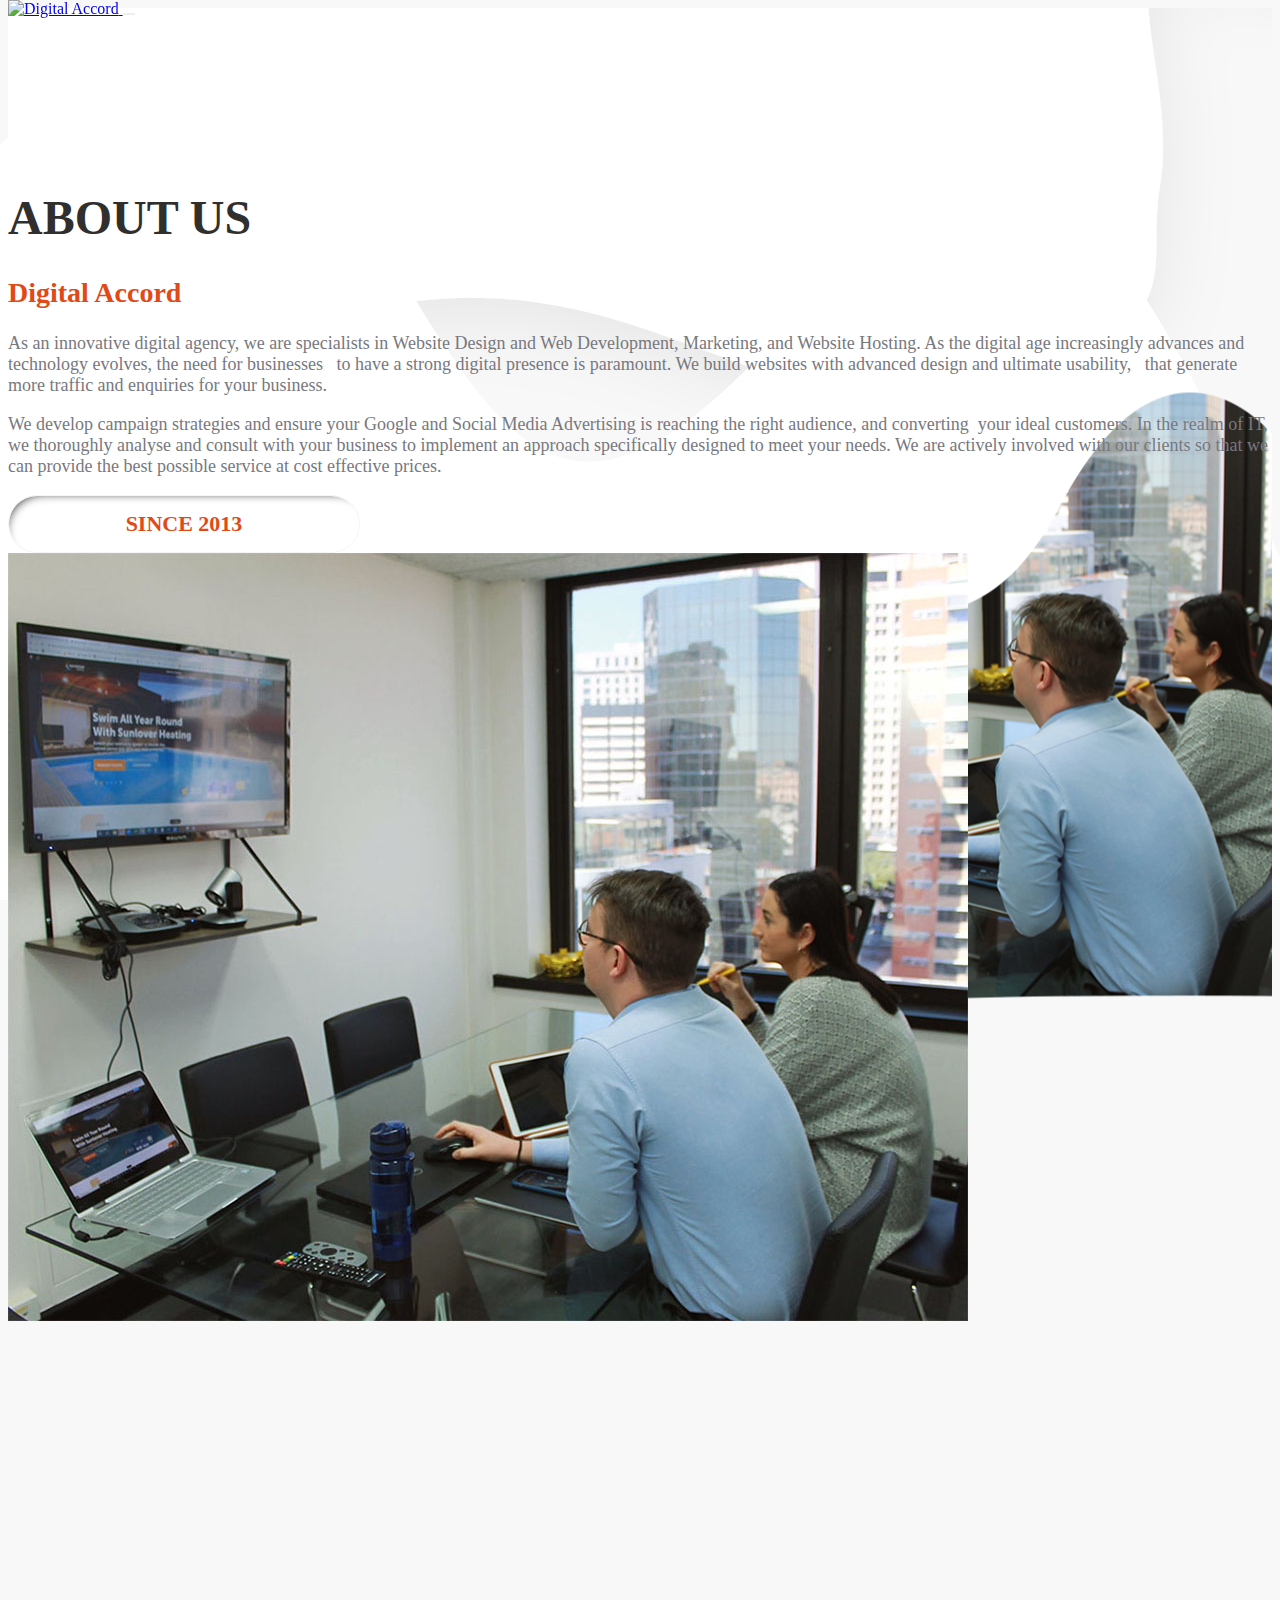
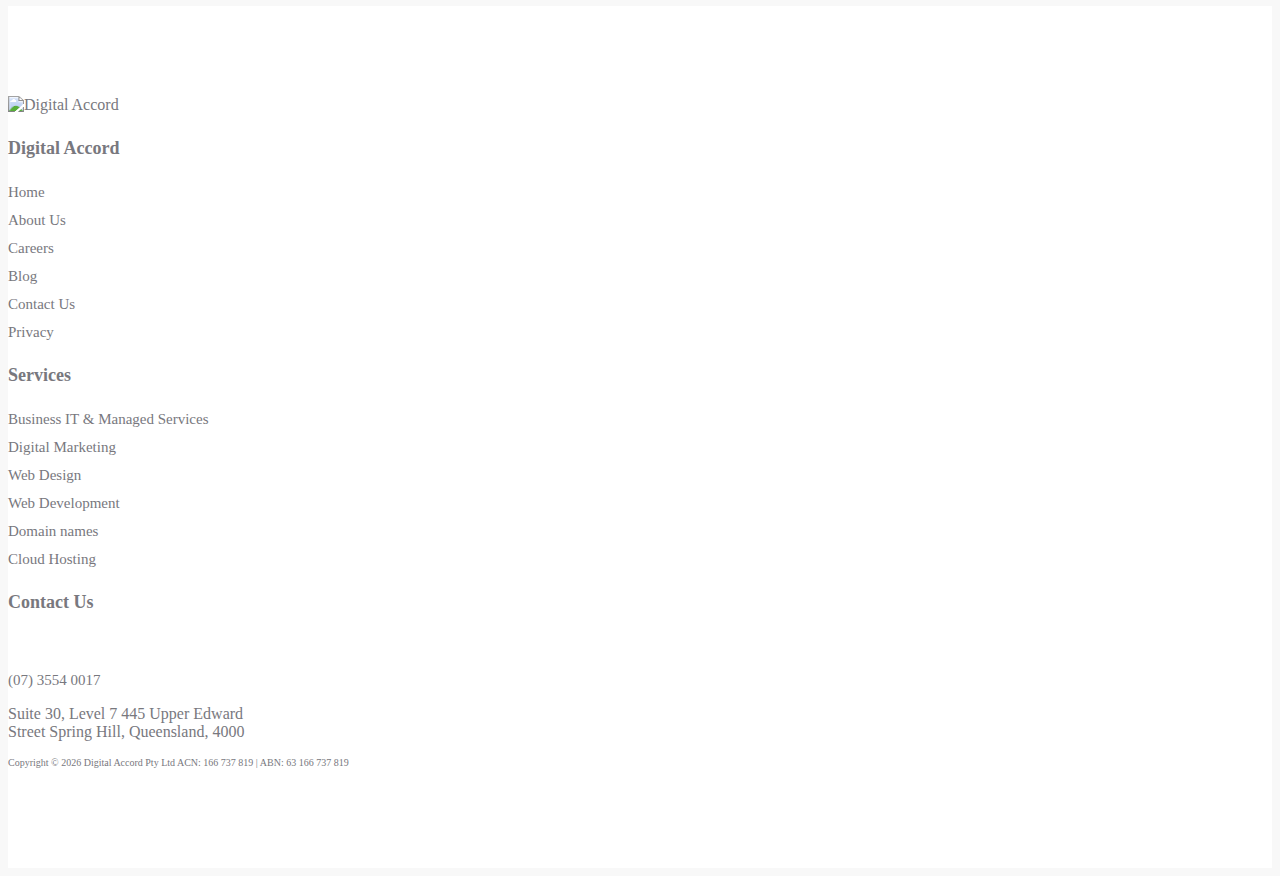
==== about.html @ 0c85e416 "About page started" ====
<!doctype html>
<html lang="en" class="no-js">
  <head>
    <!-- Required meta tags -->
    <meta charset="utf-8">
    <meta name="viewport" content="width=device-width, initial-scale=1">
    <script>document.documentElement.classList.remove("no-js");</script>
    <!-- Bootstrap CSS -->
    <link href="https://cdn.jsdelivr.net/npm/bootstrap@5.0.0-beta1/dist/css/bootstrap.min.css" rel="stylesheet" integrity="sha384-giJF6kkoqNQ00vy+HMDP7azOuL0xtbfIcaT9wjKHr8RbDVddVHyTfAAsrekwKmP1" crossorigin="anonymous">
    <link rel="stylesheet" href="scss/main.css">
    <link rel="stylesheet" href="css/glide.core.min.css">
    <link rel="stylesheet" href="css/glide.theme.min.css">
    <title>Digital Accord</title>
  </head>
  <body>
    <div class="menucnt">
      <div class="container-fluid">
        <div class="row">
          <nav class="navbar navbar-light">
              <a class="navbar-brand" href="#">
                <img src="images/logo-full.png" alt="Digital Accord" srcset="">
              </a>
              <a class="close-menu-cnt" type="button" id="pushmenu">
                <span class="iconify" data-icon="ant-design:close-circle-filled" data-inline="false"></span>
              </a>
          </nav>
        </div>
        <div class="main-container-menu">
          <div class="row mt-5 align-items-md-end">
            <div class="col-md-4 text-center text-md-end order-md-2">
              <ul class="main-menu">
                <li class="main-menu-item"><a href="#">Home</a></li>
                <li class="main-menu-item"><a href="#">About Us</a></li>
                <li class="main-menu-item"><a href="#">Our Work</a></li>
                <li class="main-menu-item"><a href="#">Case Studies</a></li>
                <li class="main-menu-item"><a href="#">Blog</a></li>
                <li class="main-menu-item"><a href="#">Contact Us</a></li>
              </ul>
            </div>
            <div class="col-md-8 order-md-1">
              <form action="" id="search-da">
                <div class="mb-3">
                  <label for="search" class="form-label">Search</label>
                  <div class="searchcnt">
                    <input type="text" name="s" class="form-control" id="" value="Search" onfocus="this.value == 'Search' ? this.value = '' : this.value == this.value" onblur="this.value == '' ? this.value = 'Search' : this.value = this.value">
                    <a href="#" onclick="document.getElementById('search-da').submit();"><span class="iconify" data-icon="bi:search" data-inline="false"></span></a>
                  </div>                
                </div>
              </form>
            </div>          
          </div>
          <div class="row mt-5 service-menu-cnt">
            <div class="col-12 col-lg-8">
              <div class="row">
                <div class="col-md-4 mb-4 text-center text-md-start">
                  <h4 class="mb-3 mb-md-4">Web Design</h4>
                  <ul class="service-links">
                    <li><a href="#">Web Design & Development</a></li>
                    <li><a href="#">Web Design & Development</a></li>
                  </ul>
                </div>
                <div class="col-md-4 mb-4 text-center text-md-start">
                  <h4 class="mb-3 mb-md-4">Digital Marketing</h4>
                  <ul class="service-links">
                    <li><a href="#">Google Advertising</a></li>
                    <li><a href="#">Social Media Advertising</a></li>
                    <li><a href="#">Social Media Management</a></li>
                  </ul>
                </div>
                <div class="col-md-4 mb-4 text-center text-md-start">
                  <h4 class="mb-3 mb-md-4">Web Design</h4>
                  <ul class="service-links">
                    <li><a href="#">Cloud Hosting</a></li>
                    <li><a href="#">IT Managed Services</a></li>
                  </ul>
                </div>
              </div>
            </div>
          </div>
        </div>        
      </div>
    </div>
    <header class="site-header" id="site-header">
      <nav class="navbar navbar-light">
        <div class="container-fluid">
          <a class="navbar-brand" href="#">
            <img src="images/logo-icon.png" alt="Digital Accord" srcset="">
          </a>
          <button class="custom-toggler collapsed navbar-toggler" type="button" data-bs-toggle="collapse" data-bs-target="#navbarSupportedContent" aria-controls="navbarSupportedContent" aria-expanded="false" aria-label="Toggle navigation" id="pullmenu">
            <span class="navbar-toggler-icon"></span>
          </button>        
          <div class="collapse navbar-collapse" id="navbarSupportedContent">
            
          </div>
        </div>
      </nav>
    </header>
    <section class="about-sec-hero">
        <div class="about-svg-upper">
          <svg xmlns="http://www.w3.org/2000/svg" xmlns:xlink="http://www.w3.org/1999/xlink" preserveAspectRatio="" viewBox="100 600 992 865"><defs><filter id="a" x="0" y="0" width="1556.003" height="1032.084" filterUnits="userSpaceOnUse"><feOffset dy="11" input="SourceAlpha"/><feGaussianBlur stdDeviation="31" result="b"/><feFlood flood-opacity="0.078"/><feComposite operator="in" in2="b"/><feComposite in="SourceGraphic"/></filter></defs><g transform="matrix(1, 0, 0, 1, 0, 0)" filter="url(#a)"><path d="M2.757-48S3.7,18.947,3.982,225.564C4.168,361.723,2.109,564.925-.024,733.612c16.216,61.133,50.53,86.676,117.158,41.568,342.315-190.3,433.151,33.765,631.586-7.322s149.992-85.122,162.153-157.024c17.6-104.049-65.2-215.553,72.358-178.618,182.63,28.986,358.7-40.774,386.748-162.238-1.74-99.805,0-317.979,0-317.979H2.757Z" transform="translate(93.02 130)" fill="#fff" opacity="0.988"/></g></svg>
        </div>
        <div class="container-fluid">
            <div class="row">
                <div class="col-lg-6 col-xl-7">
                    <h1 class="show-on-scroll">About Us</h1>
                    <h2 class="show-on-scroll">Digital Accord</h2>
                    <p class="mt-4 show-on-scroll">As an innovative digital agency, we are specialists in Website Design and Web Development, Marketing, and Website Hosting. As the digital age increasingly advances and technology evolves, the need for businesses   to have a strong digital presence is paramount. We build websites with advanced design and ultimate usability,   that generate more traffic and enquiries for your business.</p>
                    <p class="show-on-scroll">We develop campaign strategies and ensure your Google and Social Media Advertising is reaching the right audience, and converting  your ideal customers. In the realm of IT, we thoroughly analyse and consult with your business to  implement an approach specifically designed to meet your needs. We are actively involved with our clients so that we can provide the best possible service at cost effective prices.</p>
                </div>
                <div class="col-lg-5 col-xl-5 mt-5">
                  <div class="since mb-5">SINCE 2013</div>
                  <img src="images/team-big-image.jpg" class="img-fluid d-block d-lg-none" />
                </div>
            </div>
        </div>
        <div class="about-da-team-image">
        </div>
    </section>
<section class="da-cta sec-padding position-relative">
    <div class="footer-curve">
      <svg width="100%" height="100%" xmlns="http://www.w3.org/2000/svg" viewBox="0 0 1430 320" preserveAspectRatio="none"><path fill="#fff" fill-opacity="1" d="M0,96L48,85.3C96,75,192,53,288,74.7C384,96,480,160,576,181.3C672,203,768,181,864,154.7C960,128,1056,96,1152,106.7C1248,117,1344,171,1392,197.3L1440,224L1440,320L1392,320C1344,320,1248,320,1152,320C1056,320,960,320,864,320C768,320,672,320,576,320C480,320,384,320,288,320C192,320,96,320,48,320L0,320Z"></path></svg>
    </div>
    <div class="container">
      <div class="row align-items-center cta">
        <div class="col-md-9 mb-4 mb-md-0">
          <h4 class="text-capitalize text-center text-md-start mb-0 show-on-scroll">Start now by connecting with our team</h4>
        </div>
        <div class="col-md-3 text-center text-md-end">
          <a href="#" class="btn da-btn text-uppercase show-on-scroll">Get in touch</a>
        </div>
      </div>
    </div>
  </section>
  <footer class="site-footer sec-padding">      
    <div class="container">
      <div class="row mt-4 mt-md-5">
        <div class="col-md-6 col-lg-3 mb-4">
          <img src="images/full-logo.png" alt="Digital Accord" class="img-fluid mx-auto d-table">
        </div>
        <div class="col-md-6 col-lg-3 mb-4">
          <h4 class="widget-title mb-4">Digital Accord</h4>
          <ul class="footer-links">
            <li><a href="#">Home</a></li>
            <li><a href="#">About Us</a></li>
            <li><a href="#">Careers</a></li>
            <li><a href="#">Blog</a></li>
            <li><a href="#">Contact Us</a></li>
            <li><a href="#">Privacy</a></li>
          </ul>
        </div>
        <div class="col-md-6 col-lg-3 mb-4">
          <h4 class="widget-title mb-4">Services</h4>
          <ul class="footer-links">
            <li><a href="#">Business IT & Managed Services</a></li>
            <li><a href="#">Digital Marketing</a></li>
            <li><a href="#">Web Design</a></li>
            <li><a href="#">Web Development</a></li>
            <li><a href="#">Domain names</a></li>
            <li><a href="#">Cloud Hosting</a></li>
          </ul>
        </div>
        <div class="col-md-6 col-lg-3 mb-4">
          <h4 class="widget-title mb-4">Contact Us</h4>
          <ul class="socialicons">
            <li><a href="#"><span class="iconify" data-icon="bx:bxl-facebook-circle" data-inline="false"></span></a></li>
            <li><a href="#"><span class="iconify" data-icon="bx:bxl-instagram" data-inline="false"></span></a></li>
            <li><a href="#"><span class="iconify" data-icon="bx:bxl-linkedin-square" data-inline="false"></span></a></li>
          </ul>
          <ul class="footer-links">
            <li><a href="tel:(07) 3554 0017">(07) 3554 0017</a></li>
            <li><p>Suite 30, Level 7 445 Upper Edward<br>
              Street Spring Hill, Queensland, 4000</p></li>
          </ul>
        </div>
      </div>
      <div class="row mt-4 mt-md-5">
        <div class="col copyright">
          <p class="mb-0 text-center">Copyright © <script>document.write(new Date().getFullYear()); </script> Digital Accord Pty Ltd ACN: 166 737 819 | ABN: 63 166 737 819</p>
        </div>
      </div>
    </div>
  </footer>
  <!-- Optional JavaScript; choose one of the two! -->

  <!-- Option 1: Bootstrap Bundle with Popper -->
  <script src="https://cdn.jsdelivr.net/npm/bootstrap@5.0.0-beta1/dist/js/bootstrap.bundle.min.js" integrity="sha384-ygbV9kiqUc6oa4msXn9868pTtWMgiQaeYH7/t7LECLbyPA2x65Kgf80OJFdroafW" crossorigin="anonymous"></script>
  <script src="https://code.iconify.design/1/1.0.7/iconify.min.js"></script>
  <script type="text/javascript" src="js/modernizr-custom.js"></script>
  <script src="js/glide.min.js" type="text/javascript"></script>    
  <!-- Option 2: Separate Popper and Bootstrap JS -->
  <!--
  <script src="https://cdn.jsdelivr.net/npm/@popperjs/core@2.5.4/dist/umd/popper.min.js" integrity="sha384-q2kxQ16AaE6UbzuKqyBE9/u/KzioAlnx2maXQHiDX9d4/zp8Ok3f+M7DPm+Ib6IU" crossorigin="anonymous"></script>
  <script src="https://cdn.jsdelivr.net/npm/bootstrap@5.0.0-beta1/dist/js/bootstrap.min.js" integrity="sha384-pQQkAEnwaBkjpqZ8RU1fF1AKtTcHJwFl3pblpTlHXybJjHpMYo79HY3hIi4NKxyj" crossorigin="anonymous"></script>
  -->
  <script type="text/javascript">
    

    //fix header on scroll
    window.addEventListener('scroll', function() {
      scrollPosition = window.scrollY;
      if (scrollPosition >= 30) {
        document.getElementById("site-header").classList.add('fixed');
      } else {
        document.getElementById("site-header").classList.remove('fixed');
      }
    });


    
    // The checker for el to be in viewport
    const gambitGalleryIsInView = el => {
      const scroll = window.scrollY || window.pageYOffset
      const boundsTop = el.getBoundingClientRect().top + scroll
      
      const viewport = {
        top: scroll,
        bottom: scroll + window.innerHeight,
      }
      
        const bounds = {
        top: boundsTop,
        bottom: boundsTop + el.clientHeight,
      }
      
      return ( bounds.bottom >= viewport.top && bounds.bottom <= viewport.bottom ) 
        || ( bounds.top <= viewport.bottom && bounds.top >= viewport.top );
    }


  // Usage to check element if in viewport
  document.addEventListener( 'DOMContentLoaded', () => {
    const scrollingel = document.getElementsByClassName( 'show-on-scroll' );
    
    const handler = () => raf( () => {
    for(var z = 0; z < scrollingel.length; z++) {
      var topull = scrollingel[z];
      if(gambitGalleryIsInView(topull))
      {
        topull.classList.add('is-visible');
      }
    }
    } )
    
    handler()
    window.addEventListener( 'scroll', handler )
  } )


  //Menu toggler
  document.getElementById("pullmenu").onclick = function() {
    document.getElementsByClassName("menucnt")[0].classList.add("open");
  }

  document.getElementById("pushmenu").onclick = function() {
    document.getElementsByClassName("menucnt")[0].classList.remove("open");
  }
  //Menu toggler ends

  // requestAnimationFrame
  const raf = 
      window.requestAnimationFrame ||
      window.webkitRequestAnimationFrame ||
      window.mozRequestAnimationFrame ||
      function( callback ) {
          window.setTimeout( callback, 1000 / 60 )
      }

  </script>
</body>
</html>
---- scss/main.css ----
@import url(../css/fonts.css);
@-webkit-keyframes animateherobg {
  0% {
    background-size: 95%;
  }
  to {
    background-size: 100%;
  }
}
@keyframes animateherobg {
  0% {
    background-size: 95%;
  }
  to {
    background-size: 100%;
  }
}

@-webkit-keyframes firstdot {
  from {
    -webkit-transform: translate(0px, 0px) scale(1);
            transform: translate(0px, 0px) scale(1);
  }
  to {
    -webkit-transform: translate(95vw, 85vh) scale(1.5);
            transform: translate(95vw, 85vh) scale(1.5);
  }
}

@keyframes firstdot {
  from {
    -webkit-transform: translate(0px, 0px) scale(1);
            transform: translate(0px, 0px) scale(1);
  }
  to {
    -webkit-transform: translate(95vw, 85vh) scale(1.5);
            transform: translate(95vw, 85vh) scale(1.5);
  }
}

@-webkit-keyframes seconddot {
  from {
    -webkit-transform: translate(95vw, 85vh) scale(1.5);
            transform: translate(95vw, 85vh) scale(1.5);
  }
  to {
    -webkit-transform: translate(0px, 0px) scale(1);
            transform: translate(0px, 0px) scale(1);
  }
}

@keyframes seconddot {
  from {
    -webkit-transform: translate(95vw, 85vh) scale(1.5);
            transform: translate(95vw, 85vh) scale(1.5);
  }
  to {
    -webkit-transform: translate(0px, 0px) scale(1);
            transform: translate(0px, 0px) scale(1);
  }
}

@-webkit-keyframes thirdot {
  from {
    -webkit-transform: translate(95vw, 10vh) scale(1.5);
            transform: translate(95vw, 10vh) scale(1.5);
  }
  to {
    -webkit-transform: translate(0px, 90vh) scale(1);
            transform: translate(0px, 90vh) scale(1);
  }
}

@keyframes thirdot {
  from {
    -webkit-transform: translate(95vw, 10vh) scale(1.5);
            transform: translate(95vw, 10vh) scale(1.5);
  }
  to {
    -webkit-transform: translate(0px, 90vh) scale(1);
            transform: translate(0px, 90vh) scale(1);
  }
}

@-webkit-keyframes fourthdot {
  from {
    -webkit-transform: translate(50vw, 50vh) scale(1.5);
            transform: translate(50vw, 50vh) scale(1.5);
  }
  to {
    -webkit-transform: translate(50vw, 10vh) scale(1);
            transform: translate(50vw, 10vh) scale(1);
  }
}

@keyframes fourthdot {
  from {
    -webkit-transform: translate(50vw, 50vh) scale(1.5);
            transform: translate(50vw, 50vh) scale(1.5);
  }
  to {
    -webkit-transform: translate(50vw, 10vh) scale(1);
            transform: translate(50vw, 10vh) scale(1);
  }
}

@-webkit-keyframes fifthdot {
  from {
    -webkit-transform: translate(50vw, 50vh) scale(1.5);
            transform: translate(50vw, 50vh) scale(1.5);
  }
  to {
    -webkit-transform: translate(95vw, 50vh) scale(1);
            transform: translate(95vw, 50vh) scale(1);
  }
}

@keyframes fifthdot {
  from {
    -webkit-transform: translate(50vw, 50vh) scale(1.5);
            transform: translate(50vw, 50vh) scale(1.5);
  }
  to {
    -webkit-transform: translate(95vw, 50vh) scale(1);
            transform: translate(95vw, 50vh) scale(1);
  }
}

@-webkit-keyframes dotscale {
  0% {
    width: 10px;
    height: 10px;
  }
  100% {
    width: 50px;
    height: 50px;
  }
}

@keyframes dotscale {
  0% {
    width: 10px;
    height: 10px;
  }
  100% {
    width: 50px;
    height: 50px;
  }
}

@media (min-width: 1405px) {
  .container-fluid {
    width: 1400px;
  }
}

body {
  font-family: 'Moderat';
  font-style: normal;
  font-weight: normal;
  color: #78787e;
  background-color: #f8f8f8;
}

body {
  font-size: 14px;
}

@media screen and (min-width: 320px) {
  body {
    font-size: calc(14px + 2 * ((100vw - 320px) / 880));
  }
}

@media screen and (min-width: 1200px) {
  body {
    font-size: 16px;
  }
}

h2 {
  font-family: 'ModeratB';
  font-weight: bold;
  font-style: normal;
}

/* ditch the ugle blue outline */
.navbar-toggler:focus,
.navbar-toggler:active {
  outline: 0;
  -webkit-box-shadow: none;
          box-shadow: none;
}

.custom-toggler .navbar-toggler-icon {
  background-image: url("data:image/svg+xml;charset=utf8,%3Csvg viewBox='0 0 32 32' xmlns='http://www.w3.org/2000/svg'%3E%3Cpath stroke='rgba(225, 73, 23, 1)' stroke-width='2' stroke-linecap='round' stroke-miterlimit='10' d='M4 8h24M4 16h24M4 24h24'/%3E%3C/svg%3E");
}

.custom-toggler .close-icon {
  color: #e14917;
}

.custom-toggler.navbar-toggler {
  border-color: #e14917;
}

.navbar-toggler {
  border: none !important;
}

header.site-header {
  position: fixed;
  top: 0;
  width: 100%;
  z-index: 99;
}

header.fixed {
  background: #fff;
  -webkit-box-shadow: 0px 1px 10px rgba(0, 0, 0, 0.15);
          box-shadow: 0px 1px 10px rgba(0, 0, 0, 0.15);
}

.hero {
  padding-top: 82px;
  display: -webkit-box;
  display: -ms-flexbox;
  display: flex;
  -webkit-box-align: center;
      -ms-flex-align: center;
          align-items: center;
  -webkit-box-pack: center;
      -ms-flex-pack: center;
          justify-content: center;
  height: 100vh;
  background-image: url("../images/hero-img-mobile.png");
  background-position: center center;
  background-repeat: no-repeat;
  overflow: hidden;
}

.hero h3, .hero h1, .hero a {
  position: relative;
  z-index: 3;
}

@media screen and (min-width: 768px) {
  .hero {
    background-image: url("../images/hero-img.png");
  }
}

.da-btn {
  font-family: 'ModeratB';
  font-weight: bold;
  font-style: normal;
  -webkit-box-shadow: 0px 3px 6px #e14917;
          box-shadow: 0px 3px 6px #e14917;
  background-color: #e14917;
  color: #fff;
  border-radius: 30px;
  padding: 10px 25px;
}

.da-btn:hover {
  -webkit-box-shadow: none;
          box-shadow: none;
  color: #fff;
}

.hero h1 {
  line-height: 110%;
  font-family: 'ModeratBl';
  font-weight: 900;
  font-style: normal;
  color: #383838;
}

.hero h1 {
  font-size: 48px;
}

@media screen and (min-width: 320px) {
  .hero h1 {
    font-size: calc(48px + 40 * ((100vw - 320px) / 880));
  }
}

@media screen and (min-width: 1200px) {
  .hero h1 {
    font-size: 88px;
  }
}

.hero h3 {
  font-family: 'ModeratB';
  font-weight: bold;
  font-style: normal;
  line-height: 110%;
  color: #383838;
}

.sec-padding {
  padding: 45px 0;
}

@media screen and (min-width: 768px) {
  .sec-padding {
    padding: 90px 0;
  }
}

.sec-heading {
  color: #383838;
  font-family: 'ModeratB';
  font-weight: bold;
  font-style: normal;
}

.intro-sec {
  position: relative;
}

.intro-sec svg {
  display: none;
  width: 50%;
  height: 50%;
  position: absolute;
  left: 0;
  top: 0;
}

.intro-sec svg #orangepath {
  stroke: #e14917;
  stroke-width: .75px;
  stroke-linecap: round;
  fill: none;
  stroke-dasharray: 454;
}

.intro-sec svg #orangepath.is-visible {
  -webkit-animation: wave 1.5s ease-in forwards;
          animation: wave 1.5s ease-in forwards;
}

.intro-sec svg #graypath {
  stroke: #797979;
  stroke-width: .75px;
  stroke-linecap: round;
  fill: none;
  stroke-dasharray: 454;
}

.intro-sec svg #graypath.is-visible {
  -webkit-animation: wave 1.5s ease-in forwards;
          animation: wave 1.5s ease-in forwards;
}

@media screen and (min-width: 768px) {
  .intro-sec svg {
    display: block;
  }
}

.show-on-scroll {
  opacity: 0;
  -webkit-transition: opacity .5s ease, -webkit-transform .5s ease;
  transition: opacity .5s ease, -webkit-transform .5s ease;
  transition: opacity .5s ease, transform .5s ease;
  transition: opacity .5s ease, transform .5s ease, -webkit-transform .5s ease;
  -webkit-transform: translateY(25px);
          transform: translateY(25px);
}

.show-on-scroll.is-visible {
  opacity: 1;
  -webkit-transform: translateY(0px);
          transform: translateY(0px);
}

.da-card {
  border-radius: 30px;
  background-color: #fff;
  padding: 20px;
}

.da-card img {
  -webkit-transform: translatey(0px);
          transform: translatey(0px);
  -webkit-animation: float 6s ease-in-out infinite;
          animation: float 6s ease-in-out infinite;
}

.da-card:hover {
  -webkit-box-shadow: 0px 3px 40px rgba(0, 0, 0, 0.15);
          box-shadow: 0px 3px 40px rgba(0, 0, 0, 0.15);
}

@media screen and (min-width: 768px) {
  .da-card {
    padding: 20px 40px;
  }
}

.boxlink {
  text-decoration: none;
  color: #78787e;
}

.boxlink:hover {
  color: #78787e;
}

.solutions-to-grow {
  background-image: url("../images/solutions-to-grow-business-bg.png");
  background-size: cover;
  background-repeat: no-repeat;
  background-position: center center;
  position: relative;
  overflow: hidden;
}

.solutions-to-grow .upper-curve svg {
  width: 100%;
  height: 120px;
}

@media screen and (max-width: 600px) {
  .solutions-to-grow .upper-curve svg {
    height: 80px;
  }
}

.solutions-to-grow h5 {
  font-family: 'ModeratB';
  font-weight: bold;
  font-style: normal;
  color: #fff;
}

.solutions-to-grow h5 {
  font-size: 32px;
}

@media screen and (min-width: 320px) {
  .solutions-to-grow h5 {
    font-size: calc(32px + 18 * ((100vw - 320px) / 880));
  }
}

@media screen and (min-width: 1200px) {
  .solutions-to-grow h5 {
    font-size: 50px;
  }
}

.solutions-to-grow .lower-curve,
.solutions-to-grow .upper-curve {
  position: absolute;
  bottom: 0;
  width: 100%;
  z-index: 1;
}

.solutions-to-grow .upper-curve {
  bottom: auto;
  top: 0%;
}

.solutions-to-grow .container-fluid {
  z-index: 2;
  position: relative;
}

.btn-dark-shadow {
  -webkit-box-shadow: 0px 3px 10px rgba(0, 0, 0, 0.25);
          box-shadow: 0px 3px 10px rgba(0, 0, 0, 0.25);
}

/**** Timeline ****/
.case-study-nav {
  position: relative;
}

.case-study-nav:after {
  position: absolute;
  top: 0;
  left: 0%;
  background: #bababa;
  content: "";
  width: 5px;
  z-index: 1;
  height: 100%;
  border-radius: 5px;
}

@media screen and (min-width: 768px) {
  .case-study-nav:after {
    left: 50%;
  }
}

.case-study-item.active .case-study-left:after {
  background: #e14917;
}

@media screen and (min-width: 768px) {
  .case-study-item {
    display: -webkit-box;
    display: -ms-flexbox;
    display: flex;
  }
}

.case-study-left {
  width: 50%;
  position: relative;
  padding-right: 0%;
  padding-left: 10%;
}

.case-study-left:after {
  content: '';
  width: 5px;
  right: -5px;
  background: #bababa;
  position: absolute;
  top: 0;
  height: 100%;
  z-index: 2;
}

@media screen and (min-width: 768px) {
  .case-study-left {
    padding-right: 10%;
  }
}

.case-study-right {
  width: 50%;
  padding-left: 10%;
}

@media screen and (min-width: 768px) {
  .case-study-right {
    padding-left: 10%;
  }
}

.case-study-item {
  cursor: pointer;
  margin-bottom: 1.2rem;
  font-family: 'ModeratB';
  font-weight: bold;
  font-style: normal;
}

.case-study-item h2 {
  line-height: 110%;
  color: #bababa;
  -webkit-transition: all .3s ease-in;
  transition: all .3s ease-in;
}

.case-study-item h2 {
  font-size: 18px;
}

@media screen and (min-width: 320px) {
  .case-study-item h2 {
    font-size: calc(18px + 7 * ((100vw - 320px) / 880));
  }
}

@media screen and (min-width: 1200px) {
  .case-study-item h2 {
    font-size: 25px;
  }
}

.case-study-item h3 {
  color: #000;
  line-height: 110%;
}

.case-study-item h3 {
  font-size: 16px;
}

@media screen and (min-width: 320px) {
  .case-study-item h3 {
    font-size: calc(16px + 4 * ((100vw - 320px) / 880));
  }
}

@media screen and (min-width: 1200px) {
  .case-study-item h3 {
    font-size: 20px;
  }
}

.case-study-item p {
  color: #383838;
}

.case-study-item.active h2 {
  color: #e14917;
  line-height: 120%;
}

.case-study-item.active h2 {
  font-size: 24px;
}

@media screen and (min-width: 320px) {
  .case-study-item.active h2 {
    font-size: calc(24px + 8 * ((100vw - 320px) / 880));
  }
}

@media screen and (min-width: 1200px) {
  .case-study-item.active h2 {
    font-size: 32px;
  }
}

.case-study-item.active img {
  -webkit-transform: scale(1.2);
          transform: scale(1.2);
  -webkit-box-shadow: 0px 3px 10px #e14917;
          box-shadow: 0px 3px 10px #e14917;
}

@-webkit-keyframes float {
  0% {
    -webkit-transform: translatey(0px);
            transform: translatey(0px);
  }
  50% {
    -webkit-transform: translatey(-20px);
            transform: translatey(-20px);
  }
  100% {
    -webkit-transform: translatey(0px);
            transform: translatey(0px);
  }
}

@keyframes float {
  0% {
    -webkit-transform: translatey(0px);
            transform: translatey(0px);
  }
  50% {
    -webkit-transform: translatey(-20px);
            transform: translatey(-20px);
  }
  100% {
    -webkit-transform: translatey(0px);
            transform: translatey(0px);
  }
}

.cslides {
  position: relative;
  max-height: 9900px;
  height: auto;
  padding: 0px;
  margin: 0px;
  list-style-type: none;
}

.cslide {
  -webkit-transition: all .5s ease-in;
  transition: all .5s ease-in;
  opacity: 1;
}

.showing {
  opacity: 1;
  z-index: 2;
}

.case-studies {
  font-family: 'ModeratB';
  font-weight: bold;
  font-style: normal;
  padding-bottom: 60px;
}

.case-studies h3 {
  color: #e14917;
}

.case-studies h3 {
  font-size: 16px;
}

@media screen and (min-width: 320px) {
  .case-studies h3 {
    font-size: calc(16px + 2 * ((100vw - 320px) / 880));
  }
}

@media screen and (min-width: 1200px) {
  .case-studies h3 {
    font-size: 18px;
  }
}

.case-studies h4 {
  color: #383838;
}

.case-studies h4 {
  font-size: 18px;
}

@media screen and (min-width: 320px) {
  .case-studies h4 {
    font-size: calc(18px + 2 * ((100vw - 320px) / 880));
  }
}

@media screen and (min-width: 1200px) {
  .case-studies h4 {
    font-size: 20px;
  }
}

.case-studies p {
  font-family: 'Moderat';
  font-style: normal;
  font-weight: normal;
}

.case-study-thumb-caption {
  position: absolute;
  bottom: 0;
  font-family: 'ModeratB';
  font-weight: bold;
  font-style: normal;
  background-color: rgba(0, 0, 0, 0.75);
  padding: 20px;
  width: 100%;
}

@media screen and (min-width: 768px) {
  .case-study-thumb-caption {
    width: 50%;
  }
}

.case-study-thumb-caption h5 {
  color: #e14917;
}

.case-study-thumb-caption h5 {
  font-size: 18px;
}

@media screen and (min-width: 320px) {
  .case-study-thumb-caption h5 {
    font-size: calc(18px + 2 * ((100vw - 320px) / 880));
  }
}

@media screen and (min-width: 1200px) {
  .case-study-thumb-caption h5 {
    font-size: 20px;
  }
}

.case-study-thumb-caption h6 {
  color: #fff;
}

.case-study-thumb-caption h6 {
  font-size: 18px;
}

@media screen and (min-width: 320px) {
  .case-study-thumb-caption h6 {
    font-size: calc(18px + 2 * ((100vw - 320px) / 880));
  }
}

@media screen and (min-width: 1200px) {
  .case-study-thumb-caption h6 {
    font-size: 20px;
  }
}

.visuallyhidden {
  position: absolute;
  overflow: hidden;
  clip: rect(0 0 0 0);
  height: 1px;
  width: 1px;
  margin: -1px;
  padding: 0;
  border: 0;
  opacity: 0;
}

.cta h4 {
  font-family: 'ModeratB';
  font-weight: bold;
  font-style: normal;
  color: #383838;
}

.cta h4 {
  font-size: 24px;
}

@media screen and (min-width: 320px) {
  .cta h4 {
    font-size: calc(24px + 6 * ((100vw - 320px) / 880));
  }
}

@media screen and (min-width: 1200px) {
  .cta h4 {
    font-size: 30px;
  }
}

.socialicons {
  padding-left: 0;
}

.socialicons li {
  display: inline-block;
  margin-right: 10px;
  font-size: 30px;
}

.socialicons li:last-child {
  margin-right: 0px;
}

.socialicons li a {
  color: #e14917;
}

.da-cta {
  padding-bottom: 0;
}

.da-cta .footer-curve {
  position: absolute;
  width: 100%;
  height: 120%;
  bottom: 0;
  left: 0;
  z-index: 1;
}

.da-cta .container {
  position: relative;
  z-index: 2;
}

footer {
  position: relative;
  background-color: #fff;
}

footer .container {
  position: relative;
  z-index: 2;
}

footer h4 {
  font-family: 'ModeratB';
  font-weight: bold;
  font-style: normal;
  color: #78787e;
}

footer h4 {
  font-size: 16px;
}

@media screen and (min-width: 320px) {
  footer h4 {
    font-size: calc(16px + 2 * ((100vw - 320px) / 880));
  }
}

@media screen and (min-width: 1200px) {
  footer h4 {
    font-size: 18px;
  }
}

footer .copyright p {
  font-size: 10px;
}

footer .footer-links {
  padding-left: 0;
}

footer .footer-links li {
  list-style: none;
  margin-bottom: 10px;
}

footer .footer-links li a {
  color: #78787e;
  text-decoration: none;
  position: relative;
}

footer .footer-links li a {
  font-size: 13px;
}

@media screen and (min-width: 320px) {
  footer .footer-links li a {
    font-size: calc(13px + 2 * ((100vw - 320px) / 880));
  }
}

@media screen and (min-width: 1200px) {
  footer .footer-links li a {
    font-size: 15px;
  }
}

footer .footer-links li a:before {
  width: 0%;
  left: 0;
  height: 1px;
  bottom: -10px;
  position: absolute;
  background-color: #e14917;
  -webkit-transition: width .3s ease;
  transition: width .3s ease;
  content: "";
}

footer .footer-links li a:hover {
  color: #e14917;
}

footer .footer-links li a:hover:before {
  width: 100%;
}

@-webkit-keyframes wave {
  0% {
    stroke-dashoffset: 454;
  }
  100% {
    stroke-dashoffset: 0;
  }
}

@keyframes wave {
  0% {
    stroke-dashoffset: 454;
  }
  100% {
    stroke-dashoffset: 0;
  }
}

/******** Moving dots *********/
.dots-moving {
  position: absolute;
  top: 0;
  left: 0;
  width: 100%;
  padding-left: 0;
  padding-top: 82px;
  height: 100%;
}

.dots-moving li {
  list-style: none;
  position: absolute;
  display: -webkit-box;
  display: -ms-flexbox;
  display: flex;
}

.dots-moving li a {
  text-decoration: none;
  font-family: 'ModeratB';
  font-weight: bold;
  font-style: normal;
  color: #383838;
}

.dots-moving li a {
  font-size: 14px;
}

@media screen and (min-width: 320px) {
  .dots-moving li a {
    font-size: calc(14px + 3 * ((100vw - 320px) / 880));
  }
}

@media screen and (min-width: 1200px) {
  .dots-moving li a {
    font-size: 17px;
  }
}

.dots-moving li a h4 {
  color: #e14917;
}

.dots-moving li a h4 {
  font-size: 16px;
}

@media screen and (min-width: 320px) {
  .dots-moving li a h4 {
    font-size: calc(16px + 8 * ((100vw - 320px) / 880));
  }
}

@media screen and (min-width: 1200px) {
  .dots-moving li a h4 {
    font-size: 24px;
  }
}

.dots-moving li.first {
  -webkit-animation: firstdot 20s ease-in infinite;
          animation: firstdot 20s ease-in infinite;
  -webkit-animation-direction: alternate;
          animation-direction: alternate;
}

.dots-moving li.first:hover {
  -webkit-animation-play-state: paused;
          animation-play-state: paused;
}

.dots-moving li.second {
  -webkit-animation: seconddot 20s ease-in infinite;
          animation: seconddot 20s ease-in infinite;
  -webkit-animation-direction: alternate;
          animation-direction: alternate;
}

.dots-moving li.second:hover {
  -webkit-animation-play-state: paused;
          animation-play-state: paused;
}

.dots-moving li.third {
  left: 40%;
  top: 20%;
  -webkit-transform: scale(1.5);
          transform: scale(1.5);
}

.dots-moving li.fourth {
  -webkit-animation: fourthdot 20s ease-in infinite;
          animation: fourthdot 20s ease-in infinite;
  -webkit-animation-direction: alternate;
          animation-direction: alternate;
}

.dots-moving li.fourth:hover {
  -webkit-animation-play-state: paused;
          animation-play-state: paused;
}

.dots-moving li.fifth {
  -webkit-animation: fifthdot 20s ease-in infinite;
          animation: fifthdot 20s ease-in infinite;
  -webkit-animation-direction: alternate;
          animation-direction: alternate;
}

.dots-moving li.fifth:hover {
  -webkit-animation-play-state: paused;
          animation-play-state: paused;
}

.dots-moving li.sixth {
  left: 65%;
  top: 20%;
  -webkit-transform: scale(1.5);
          transform: scale(1.5);
}

.dots-moving li span {
  background-color: #e14917;
  width: 10px;
  height: 10px;
  border-radius: 50%;
  -webkit-transition: all .3s ease-in;
  transition: all .3s ease-in;
  display: block;
}

@media screen and (min-width: 768px) {
  .dots-moving li:hover .dt-content {
    display: block;
  }
}

.dots-moving li .dt-content {
  display: none;
}

.menucnt {
  position: fixed;
  z-index: 100;
  left: -100%;
  top: 0;
  height: 100vh;
  background: url("../images/menubg.jpg");
  background-size: cover;
  background-repeat: no-repeat;
  width: 100%;
  overflow-y: hidden;
  overflow-x: hidden;
  -webkit-transition: left .3s ease;
  transition: left .3s ease;
}

.menucnt.open {
  left: 0%;
}

.menucnt.open .close-menu-cnt {
  opacity: 1;
  -webkit-transition: opacity .1s ease;
  transition: opacity .1s ease;
}

.menucnt.open #search-da {
  opacity: 1;
  -webkit-transform: translateY(0px);
          transform: translateY(0px);
}

.menucnt.open .main-container-menu .main-menu li {
  opacity: 1;
  -webkit-transform: translateY(0px);
          transform: translateY(0px);
}

.menucnt.open .main-container-menu .service-links li {
  opacity: 1;
  -webkit-transform: translateY(0px);
          transform: translateY(0px);
}

.menucnt .close-menu-cnt {
  color: #e14917;
  font-size: 38px;
  opacity: 0;
  -webkit-transition: opacity .3s ease .3s;
  transition: opacity .3s ease .3s;
}

.menucnt .main-menu {
  padding-left: 0;
}

.menucnt .main-menu li:nth-of-type(1) {
  -webkit-transition: opacity 0.3s 0.3s, -webkit-transform 0.3s 0.3s;
  transition: opacity 0.3s 0.3s, -webkit-transform 0.3s 0.3s;
  transition: opacity 0.3s 0.3s, transform 0.3s 0.3s;
  transition: opacity 0.3s 0.3s, transform 0.3s 0.3s, -webkit-transform 0.3s 0.3s;
}

.menucnt .main-menu li:nth-of-type(2) {
  -webkit-transition: opacity 0.3s 0.4s, -webkit-transform 0.3s 0.4s;
  transition: opacity 0.3s 0.4s, -webkit-transform 0.3s 0.4s;
  transition: opacity 0.3s 0.4s, transform 0.3s 0.4s;
  transition: opacity 0.3s 0.4s, transform 0.3s 0.4s, -webkit-transform 0.3s 0.4s;
}

.menucnt .main-menu li:nth-of-type(3) {
  -webkit-transition: opacity 0.3s 0.5s, -webkit-transform 0.3s 0.5s;
  transition: opacity 0.3s 0.5s, -webkit-transform 0.3s 0.5s;
  transition: opacity 0.3s 0.5s, transform 0.3s 0.5s;
  transition: opacity 0.3s 0.5s, transform 0.3s 0.5s, -webkit-transform 0.3s 0.5s;
}

.menucnt .main-menu li:nth-of-type(4) {
  -webkit-transition: opacity 0.3s 0.6s, -webkit-transform 0.3s 0.6s;
  transition: opacity 0.3s 0.6s, -webkit-transform 0.3s 0.6s;
  transition: opacity 0.3s 0.6s, transform 0.3s 0.6s;
  transition: opacity 0.3s 0.6s, transform 0.3s 0.6s, -webkit-transform 0.3s 0.6s;
}

.menucnt .main-menu li:nth-of-type(5) {
  -webkit-transition: opacity 0.3s 0.7s, -webkit-transform 0.3s 0.7s;
  transition: opacity 0.3s 0.7s, -webkit-transform 0.3s 0.7s;
  transition: opacity 0.3s 0.7s, transform 0.3s 0.7s;
  transition: opacity 0.3s 0.7s, transform 0.3s 0.7s, -webkit-transform 0.3s 0.7s;
}

.menucnt .main-menu li:nth-of-type(6) {
  -webkit-transition: opacity 0.3s 0.8s, -webkit-transform 0.3s 0.8s;
  transition: opacity 0.3s 0.8s, -webkit-transform 0.3s 0.8s;
  transition: opacity 0.3s 0.8s, transform 0.3s 0.8s;
  transition: opacity 0.3s 0.8s, transform 0.3s 0.8s, -webkit-transform 0.3s 0.8s;
}

.menucnt .main-menu li:nth-of-type(7) {
  -webkit-transition: opacity 0.3s 0.9s, -webkit-transform 0.3s 0.9s;
  transition: opacity 0.3s 0.9s, -webkit-transform 0.3s 0.9s;
  transition: opacity 0.3s 0.9s, transform 0.3s 0.9s;
  transition: opacity 0.3s 0.9s, transform 0.3s 0.9s, -webkit-transform 0.3s 0.9s;
}

.menucnt .main-menu li {
  list-style: none;
  margin-bottom: 15px;
  opacity: 0;
  -webkit-transform: translateY(25px);
          transform: translateY(25px);
}

.menucnt .main-menu li a {
  font-family: 'ModeratB';
  font-weight: bold;
  font-style: normal;
  color: #fff;
  text-decoration: none;
  letter-spacing: .1rem;
  position: relative;
}

.menucnt .main-menu li a {
  font-size: 17px;
}

@media screen and (min-width: 320px) {
  .menucnt .main-menu li a {
    font-size: calc(17px + 5 * ((100vw - 320px) / 880));
  }
}

@media screen and (min-width: 1200px) {
  .menucnt .main-menu li a {
    font-size: 22px;
  }
}

.menucnt .main-menu li a:before {
  width: 0%;
  content: "";
  height: 1px;
  background-color: #e14917;
  position: absolute;
  bottom: -10px;
  left: 0;
  -webkit-transition: width .3s ease;
  transition: width .3s ease;
}

.menucnt .main-menu li a:hover {
  color: #e14917;
}

.menucnt .main-menu li a:hover:before {
  width: 100%;
}

.menucnt #search-da {
  opacity: 0;
  -webkit-transform: translateY(25px);
          transform: translateY(25px);
  -webkit-transition: opacity 0.3s ease 0.9s, -webkit-transform 0.3s ease 0.9s;
  transition: opacity 0.3s ease 0.9s, -webkit-transform 0.3s ease 0.9s;
  transition: opacity 0.3s ease 0.9s, transform 0.3s ease 0.9s;
  transition: opacity 0.3s ease 0.9s, transform 0.3s ease 0.9s, -webkit-transform 0.3s ease 0.9s;
}

.menucnt #search-da label {
  font-family: 'ModeratB';
  font-weight: bold;
  font-style: normal;
  color: #fff;
}

.menucnt #search-da label {
  font-size: 18px;
}

@media screen and (min-width: 320px) {
  .menucnt #search-da label {
    font-size: calc(18px + 4 * ((100vw - 320px) / 880));
  }
}

@media screen and (min-width: 1200px) {
  .menucnt #search-da label {
    font-size: 22px;
  }
}

.menucnt #search-da input {
  background-color: transparent;
  color: #fff;
  padding: 20px 25px;
  border: none;
  border-bottom: 2px solid #fff;
  border-radius: 0px;
  font-family: 'Moderat';
  font-style: normal;
  font-weight: normal;
}

.menucnt #search-da input {
  font-size: 30px;
}

@media screen and (min-width: 320px) {
  .menucnt #search-da input {
    font-size: calc(30px + 20 * ((100vw - 320px) / 880));
  }
}

@media screen and (min-width: 1200px) {
  .menucnt #search-da input {
    font-size: 50px;
  }
}

.menucnt #search-da input:focus {
  outline: none;
  -webkit-box-shadow: none;
          box-shadow: none;
}

.menucnt .searchcnt {
  position: relative;
}

.menucnt .searchcnt a {
  position: absolute;
  top: 50%;
  right: 10px;
  -webkit-transform: translate(0, -50%);
          transform: translate(0, -50%);
  color: #fff;
}

.menucnt .searchcnt a {
  font-size: 30px;
}

@media screen and (min-width: 320px) {
  .menucnt .searchcnt a {
    font-size: calc(30px + 10 * ((100vw - 320px) / 880));
  }
}

@media screen and (min-width: 1200px) {
  .menucnt .searchcnt a {
    font-size: 40px;
  }
}

.menucnt .main-container-menu {
  position: relative;
  height: calc(100vh - 164px);
}

@media screen and (max-width: 575px) {
  .menucnt .main-container-menu {
    overflow-y: scroll;
    overflow-x: hidden;
  }
}

.menucnt .main-container-menu .service-menu-cnt h4 {
  font-family: 'ModeratB';
  font-weight: bold;
  font-style: normal;
  color: #e14917;
}

.menucnt .main-container-menu .service-menu-cnt h4 {
  font-size: 18px;
}

@media screen and (min-width: 320px) {
  .menucnt .main-container-menu .service-menu-cnt h4 {
    font-size: calc(18px + 4 * ((100vw - 320px) / 880));
  }
}

@media screen and (min-width: 1200px) {
  .menucnt .main-container-menu .service-menu-cnt h4 {
    font-size: 22px;
  }
}

@media screen and (min-width: 576px) {
  .menucnt .main-container-menu .service-menu-cnt {
    position: absolute;
    bottom: 0;
    width: 100%;
  }
}

.menucnt .main-container-menu .service-links {
  padding-left: 0;
}

.menucnt .main-container-menu .service-links li:nth-of-type(1) {
  -webkit-transition: opacity 0.3s 0.3s, -webkit-transform 0.3s 0.3s;
  transition: opacity 0.3s 0.3s, -webkit-transform 0.3s 0.3s;
  transition: opacity 0.3s 0.3s, transform 0.3s 0.3s;
  transition: opacity 0.3s 0.3s, transform 0.3s 0.3s, -webkit-transform 0.3s 0.3s;
}

.menucnt .main-container-menu .service-links li:nth-of-type(2) {
  -webkit-transition: opacity 0.3s 0.4s, -webkit-transform 0.3s 0.4s;
  transition: opacity 0.3s 0.4s, -webkit-transform 0.3s 0.4s;
  transition: opacity 0.3s 0.4s, transform 0.3s 0.4s;
  transition: opacity 0.3s 0.4s, transform 0.3s 0.4s, -webkit-transform 0.3s 0.4s;
}

.menucnt .main-container-menu .service-links li:nth-of-type(3) {
  -webkit-transition: opacity 0.3s 0.5s, -webkit-transform 0.3s 0.5s;
  transition: opacity 0.3s 0.5s, -webkit-transform 0.3s 0.5s;
  transition: opacity 0.3s 0.5s, transform 0.3s 0.5s;
  transition: opacity 0.3s 0.5s, transform 0.3s 0.5s, -webkit-transform 0.3s 0.5s;
}

.menucnt .main-container-menu .service-links li:nth-of-type(4) {
  -webkit-transition: opacity 0.3s 0.6s, -webkit-transform 0.3s 0.6s;
  transition: opacity 0.3s 0.6s, -webkit-transform 0.3s 0.6s;
  transition: opacity 0.3s 0.6s, transform 0.3s 0.6s;
  transition: opacity 0.3s 0.6s, transform 0.3s 0.6s, -webkit-transform 0.3s 0.6s;
}

.menucnt .main-container-menu .service-links li:nth-of-type(5) {
  -webkit-transition: opacity 0.3s 0.7s, -webkit-transform 0.3s 0.7s;
  transition: opacity 0.3s 0.7s, -webkit-transform 0.3s 0.7s;
  transition: opacity 0.3s 0.7s, transform 0.3s 0.7s;
  transition: opacity 0.3s 0.7s, transform 0.3s 0.7s, -webkit-transform 0.3s 0.7s;
}

.menucnt .main-container-menu .service-links li:nth-of-type(6) {
  -webkit-transition: opacity 0.3s 0.8s, -webkit-transform 0.3s 0.8s;
  transition: opacity 0.3s 0.8s, -webkit-transform 0.3s 0.8s;
  transition: opacity 0.3s 0.8s, transform 0.3s 0.8s;
  transition: opacity 0.3s 0.8s, transform 0.3s 0.8s, -webkit-transform 0.3s 0.8s;
}

.menucnt .main-container-menu .service-links li {
  opacity: 0;
  -webkit-transform: translateY(25px);
          transform: translateY(25px);
  list-style: none;
  margin-bottom: 15px;
}

.menucnt .main-container-menu .service-links li a {
  font-family: 'Moderat';
  font-style: normal;
  font-weight: normal;
  text-decoration: none;
  color: #fff;
  position: relative;
}

.menucnt .main-container-menu .service-links li a {
  font-size: 16px;
}

@media screen and (min-width: 320px) {
  .menucnt .main-container-menu .service-links li a {
    font-size: calc(16px + 2 * ((100vw - 320px) / 880));
  }
}

@media screen and (min-width: 1200px) {
  .menucnt .main-container-menu .service-links li a {
    font-size: 18px;
  }
}

.menucnt .main-container-menu .service-links li a:hover {
  color: #e14917;
}

.menucnt .main-container-menu .service-links li a:hover:before {
  width: 100%;
}

.menucnt .main-container-menu .service-links li a:before {
  position: absolute;
  bottom: -10px;
  content: "";
  left: 0;
  width: 0%;
  height: 1px;
  background-color: #e14917;
  -webkit-transition: width .3s ease;
  transition: width .3s ease;
}

/****** About page  ****/
.about-sec-hero {
  padding: 150px 0px 60px 0px;
  position: relative;
  overflow: hidden;
}

.about-sec-hero h1 {
  font-family: 'ModeratB';
  font-weight: bold;
  font-style: normal;
  color: #312e2e;
  text-transform: uppercase;
  -webkit-transform: translateY(25px);
          transform: translateY(25px);
  opacity: 0;
  -webkit-transition: all .3s ease;
  transition: all .3s ease;
}

.about-sec-hero h1 {
  font-size: 28px;
}

@media screen and (min-width: 320px) {
  .about-sec-hero h1 {
    font-size: calc(28px + 20 * ((100vw - 320px) / 880));
  }
}

@media screen and (min-width: 1200px) {
  .about-sec-hero h1 {
    font-size: 48px;
  }
}

.about-sec-hero h2 {
  font-family: 'ModeratB';
  font-weight: bold;
  font-style: normal;
  color: #e14917;
  -webkit-transform: translateY(25px);
          transform: translateY(25px);
  opacity: 0;
  -webkit-transition: all .3s ease;
  transition: all .3s ease;
}

.about-sec-hero h2 {
  font-size: 22px;
}

@media screen and (min-width: 320px) {
  .about-sec-hero h2 {
    font-size: calc(22px + 6 * ((100vw - 320px) / 880));
  }
}

@media screen and (min-width: 1200px) {
  .about-sec-hero h2 {
    font-size: 28px;
  }
}

.about-sec-hero p {
  color: #78787e;
  font-family: 'Moderat';
  font-style: normal;
  font-weight: normal;
  -webkit-transform: translateY(25px);
          transform: translateY(25px);
  opacity: 0;
  -webkit-transition: all .3s ease;
  transition: all .3s ease;
}

.about-sec-hero p {
  font-size: 16px;
}

@media screen and (min-width: 320px) {
  .about-sec-hero p {
    font-size: calc(16px + 2 * ((100vw - 320px) / 880));
  }
}

@media screen and (min-width: 1200px) {
  .about-sec-hero p {
    font-size: 18px;
  }
}

.about-sec-hero .since {
  max-width: 300px;
  border-radius: 30px;
  -webkit-box-shadow: inset 7px 8px 10px -10px rgba(0, 0, 0, 0.75);
          box-shadow: inset 7px 8px 10px -10px rgba(0, 0, 0, 0.75);
  padding: 15px 25px;
  text-align: center;
  background: #fff;
  border: 1px solid #f5f5f5;
  font-family: 'ModeratB';
  font-weight: bold;
  font-style: normal;
  color: #e14917;
  text-transform: uppercase;
}

.about-sec-hero .since {
  font-size: 18px;
}

@media screen and (min-width: 320px) {
  .about-sec-hero .since {
    font-size: calc(18px + 4 * ((100vw - 320px) / 880));
  }
}

@media screen and (min-width: 1200px) {
  .about-sec-hero .since {
    font-size: 22px;
  }
}

@media screen and (max-width: 575px) {
  .about-sec-hero .since {
    margin: 0 auto;
  }
}

.about-sec-hero .container-fluid {
  position: relative;
  z-index: 3;
}

.about-sec-hero .about-svg-upper {
  position: absolute;
  top: 0;
  left: 0;
  width: 100%;
  height: 100%;
  z-index: 1;
}

.about-sec-hero .about-da-team-image {
  position: absolute;
  right: 0;
  top: 50%;
  width: 539px;
  height: 607px;
  -webkit-transform: translate(0, -50%);
          transform: translate(0, -50%);
  z-index: 2;
  background: url(../images/da-team.png);
  background-position: right;
  background-size: cover;
  display: none;
}

@media screen and (min-width: 992px) {
  .about-sec-hero .about-da-team-image {
    display: block;
  }
}
/*# sourceMappingURL=main.css.map */
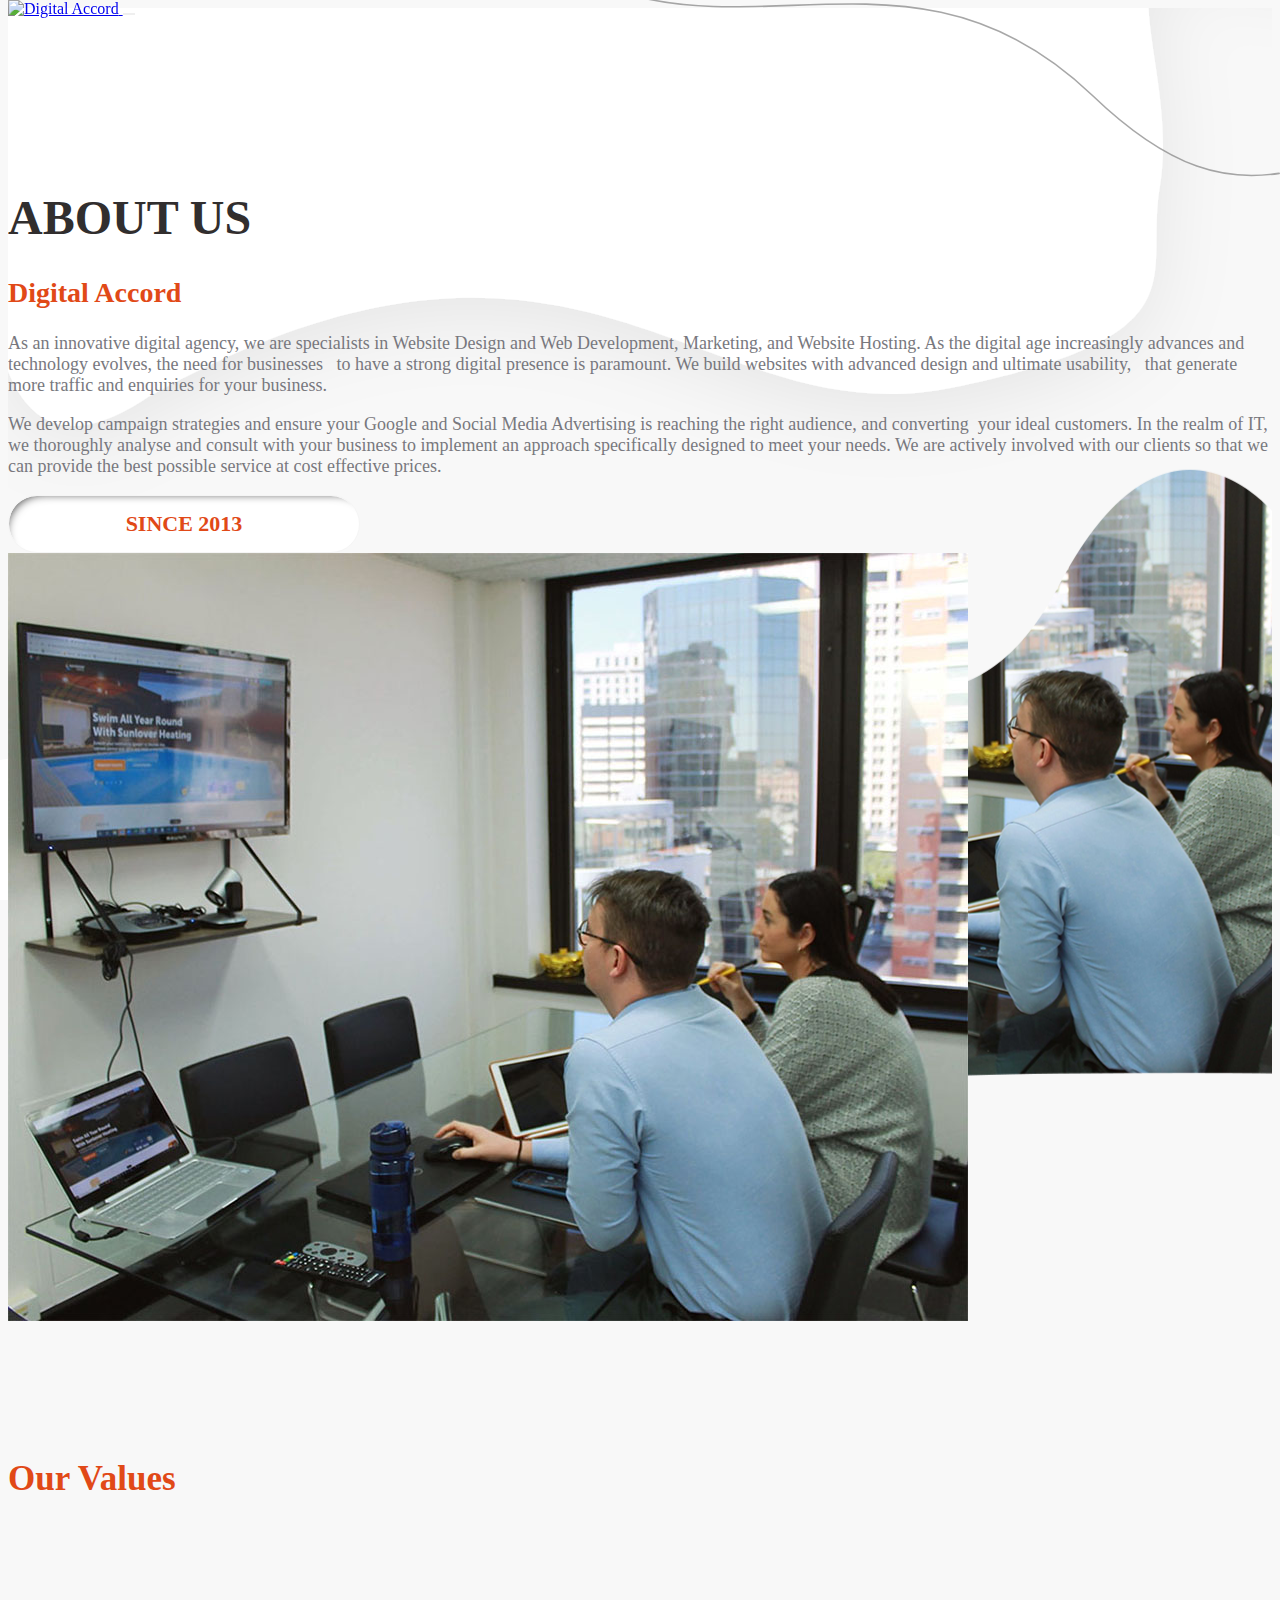
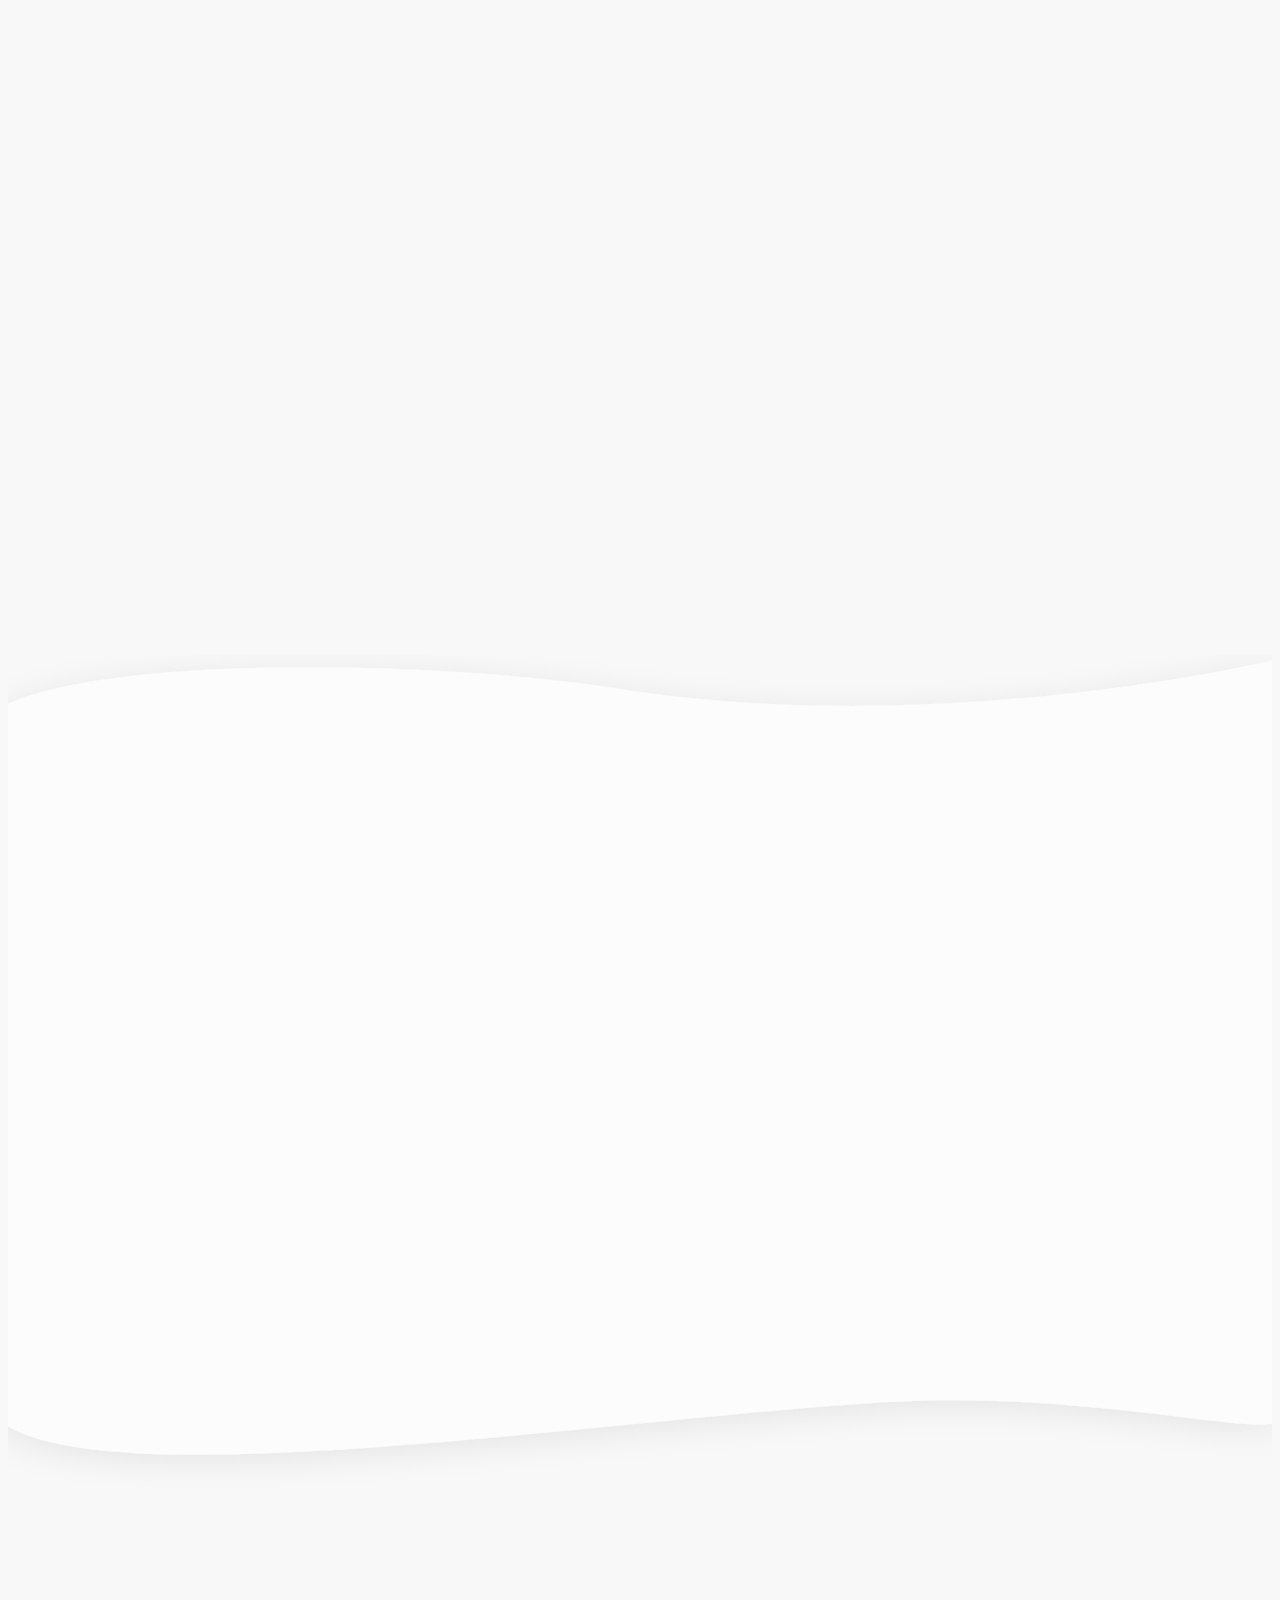
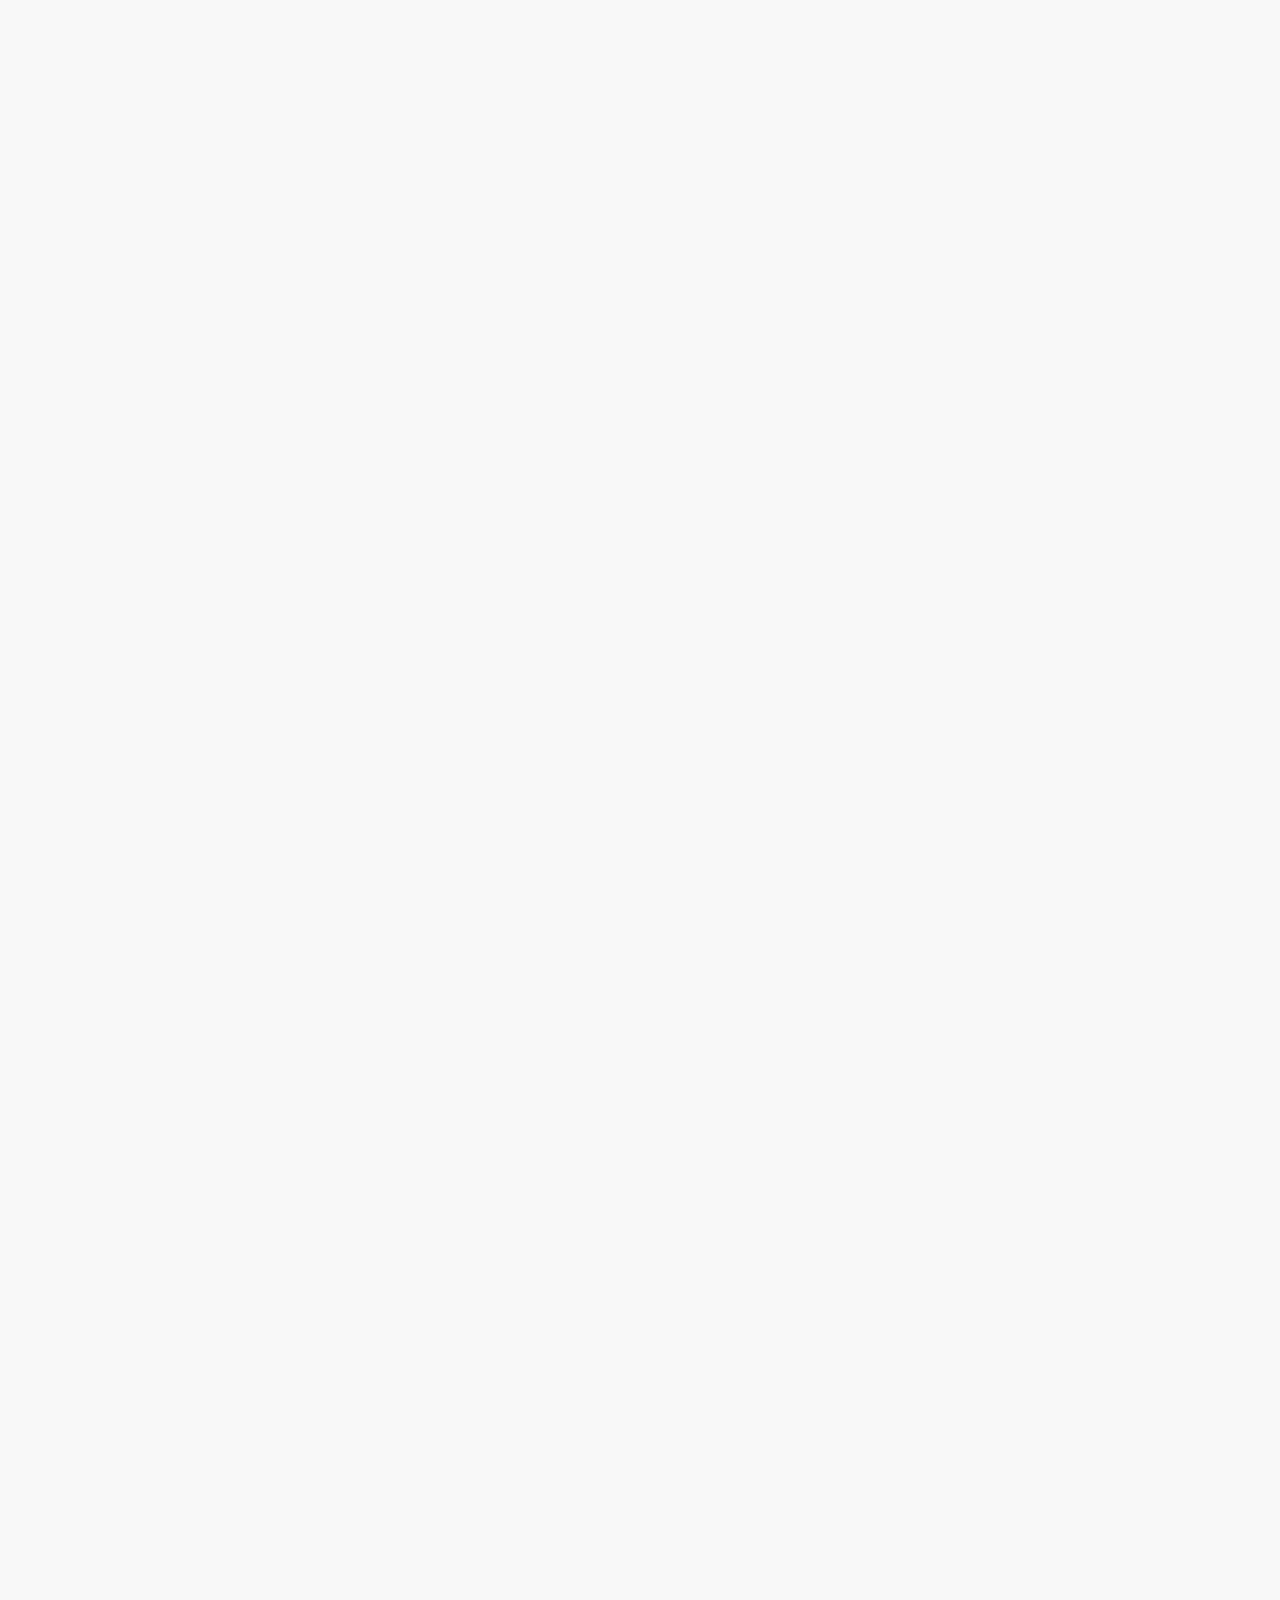
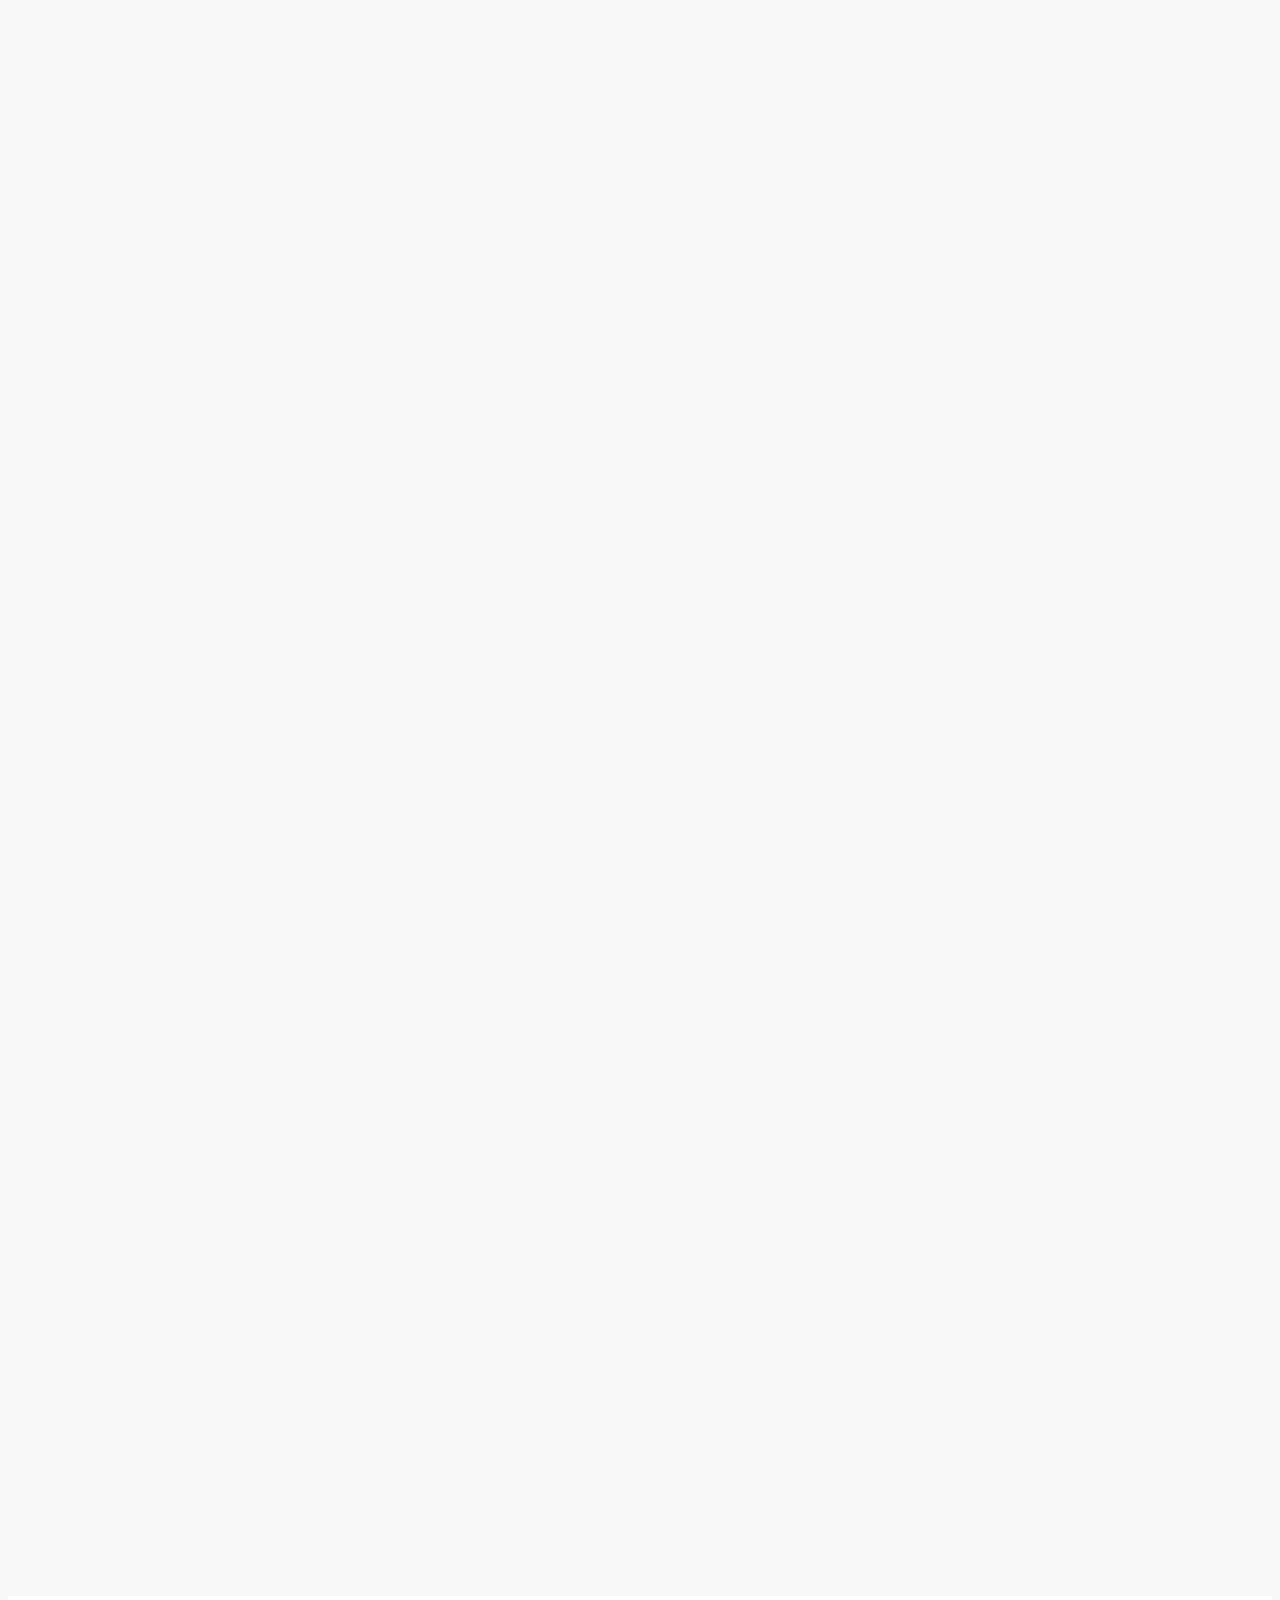
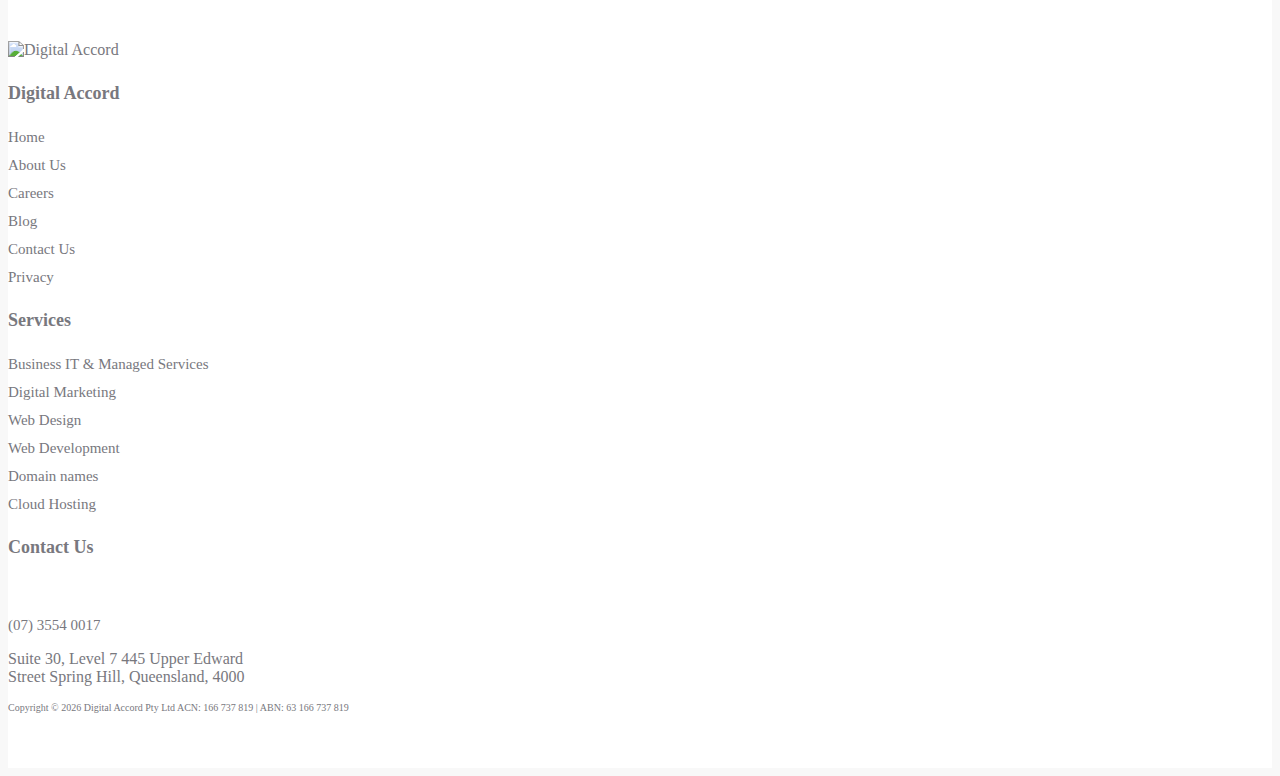
==== commit 10fd3210: "about us page completed along with footer wire animation" ====
--- a/about.html
+++ b/about.html
@@ -97,7 +97,7 @@
     </header>
     <section class="about-sec-hero">
         <div class="about-svg-upper">
-          <svg xmlns="http://www.w3.org/2000/svg" xmlns:xlink="http://www.w3.org/1999/xlink" preserveAspectRatio="" viewBox="100 600 992 865"><defs><filter id="a" x="0" y="0" width="1556.003" height="1032.084" filterUnits="userSpaceOnUse"><feOffset dy="11" input="SourceAlpha"/><feGaussianBlur stdDeviation="31" result="b"/><feFlood flood-opacity="0.078"/><feComposite operator="in" in2="b"/><feComposite in="SourceGraphic"/></filter></defs><g transform="matrix(1, 0, 0, 1, 0, 0)" filter="url(#a)"><path d="M2.757-48S3.7,18.947,3.982,225.564C4.168,361.723,2.109,564.925-.024,733.612c16.216,61.133,50.53,86.676,117.158,41.568,342.315-190.3,433.151,33.765,631.586-7.322s149.992-85.122,162.153-157.024c17.6-104.049-65.2-215.553,72.358-178.618,182.63,28.986,358.7-40.774,386.748-162.238-1.74-99.805,0-317.979,0-317.979H2.757Z" transform="translate(93.02 130)" fill="#fff" opacity="0.988"/></g></svg>
+          <svg xmlns="http://www.w3.org/2000/svg" xmlns:xlink="http://www.w3.org/1999/xlink" preserveAspectRatio="" viewBox="100 600 992 900"><defs><filter id="a" x="0" y="0" width="1556.003" height="1032.084" filterUnits="userSpaceOnUse"><feOffset dy="11" input="SourceAlpha"/><feGaussianBlur stdDeviation="31" result="b"/><feFlood flood-opacity="0.078"/><feComposite operator="in" in2="b"/><feComposite in="SourceGraphic"/></filter></defs><g transform="matrix(1, 0, 0, 1, 0, 0)" filter="url(#a)"><path d="M2.757-48S3.7,18.947,3.982,225.564C4.168,361.723,2.109,564.925-.024,733.612c16.216,61.133,50.53,86.676,117.158,41.568,342.315-190.3,433.151,33.765,631.586-7.322s149.992-85.122,162.153-157.024c17.6-104.049-65.2-215.553,72.358-178.618,182.63,28.986,358.7-40.774,386.748-162.238-1.74-99.805,0-317.979,0-317.979H2.757Z" transform="translate(93.02 130)" fill="#fff" opacity="0.988"/></g></svg>
         </div>
         <div class="container-fluid">
             <div class="row">
@@ -116,7 +116,177 @@
         <div class="about-da-team-image">
         </div>
     </section>
-<section class="da-cta sec-padding position-relative">
+    <section class="our-values sec-padding">
+      <div class="container">
+        <div class="row">
+          <div class="col">
+            <h2 class="sec-title center text-center">Our Values
+              <div class="title-waves">
+                <svg class="show-on-scroll" xmlns="http://www.w3.org/2000/svg" width="249.749" height="27.033" viewBox="0 0 249.749 27.033"><path d="M823.009,926.292c-31.187,33.3-53.693-38.557-85.084,0s-53.156-32.616-86.52-8.109-35.9,20.467-75.407,2.5" transform="translate(-574.674 -911.947)" fill="none" stroke="#9a9999" stroke-linecap="round" stroke-width="2" opacity="0.349"/></svg>
+                <svg class="show-on-scroll" xmlns="http://www.w3.org/2000/svg" width="219.276" height="25.648" viewBox="0 0 219.276 25.648"><path d="M802.92,933.411c-35.685-45.124-51.435-.065-69.839,3.279-4.739.862-12.656,1.166-17.844-7.019-24.469-38.6-36.626,22.639-62.507-4.744s-66.27,8.485-66.27,8.485" transform="translate(-585.049 -912.465)" fill="none" stroke="#e14917" stroke-linecap="round" stroke-width="2" opacity="0.659"/></svg>
+              </div>
+            </h2>
+          </div>
+        </div>
+        <div class="row valuerow">
+          <div class="col-md-4 mb-5 text-center show-on-scroll">
+            <div class="valuebox">
+              <div class="valuethumb">
+                <img src="images/svgs/team-icon.svg" class="img-fluid"/>
+              </div>              
+              <h3 class="mt-5">Team Collaboration</h3>
+            </div>
+          </div>
+          <div class="col-md-4 mb-5 text-center show-on-scroll">
+            <div class="valuebox">
+              <div class="valuethumb">
+                <img src="images/svgs/search-icon.svg" class="img-fluid"/>
+              </div>
+              <h3 class="mt-5">Transparancy & Honesty</h3>
+            </div>
+          </div>
+          <div class="col-md-4 mb-0 text-center show-on-scroll">
+            <div class="valuebox">
+              <div class="valuethumb">
+                <img src="images/svgs/relationship-icon.svg" class="img-fluid"/>
+              </div>
+              <h3 class="mt-5">Client Relationship</h3>
+            </div>
+          </div>
+        </div>
+      </div>
+    </section>
+    <section class="our-approach">
+      <div class="approach-bg-top">
+        <!-- <svg xmlns="http://www.w3.org/2000/svg" viewBox="0 0 1440 320" preserveAspectRatio="none">
+          <path fill="#fff" fill-opacity="1" d="M0,128L48,128C96,128,192,128,288,149.3C384,171,480,213,576,213.3C672,213,768,171,864,165.3C960,160,1056,192,1152,176C1248,160,1344,96,1392,64L1440,32L1440,320L1392,320C1344,320,1248,320,1152,320C1056,320,960,320,864,320C768,320,672,320,576,320C480,320,384,320,288,320C192,320,96,320,48,320L0,320Z"></path>
+        </svg> -->
+        <svg xmlns="http://www.w3.org/2000/svg" xmlns:xlink="http://www.w3.org/1999/xlink" preserveAspectRatio="none" viewBox="150 100 1400 200"><defs><filter id="a" x="0" y="0" width="1679.995" height="907.01" filterUnits="userSpaceOnUse"><feOffset dy="11" input="SourceAlpha"/><feGaussianBlur stdDeviation="39.5" result="b"/><feFlood flood-opacity="0.161"/><feComposite operator="in" in2="b"/><feComposite in="SourceGraphic"/></filter></defs><g transform="matrix(1, 0, 0, 1, 0, 0)" filter="url(#a)"><path d="M-72.987,1281.806c0,584.007,2.177,197.756,2.177,461.271s637.512,72.915,998.405,32.01c235.3-26.669,439.509,81.13,439.509,30.779,0-144.685,6.534-277.784,0-515.241-1.124-40.842,0-80.636,0-80.636s-353.7,156.327-708.8,66.453c-213.885-67.714-660.156-82-731.291,62.206" transform="translate(191.49 -1102.49)" fill="#fcfcfc" opacity="0.98"/></g></svg>
+      </div>
+      <div class="container">
+        <div class="row">
+          <div class="col">
+            <h2 class="sec-title mb-4 text-center text-md-start show-on-scroll">Our Approach</h2>
+          </div>
+        </div>
+        <div class="row">
+          <div class="col-xl-8 offset-xl-2">
+            <div class="row">
+              <div class="col-md-6 mb-4 mb-md-5">
+                <div class="row align-items-center">
+                  <div class="col-md-3 mb-4">
+                    <div class="valuethumb text-center gray show-on-scroll">
+                      <img src="images/svgs/sound-icon.svg" class="img-fluid" />
+                    </div>
+                  </div>
+                  <div class="col-md-9 mb-3 show-on-scroll">
+                    <p class="text-center text-md-start">Digital Accord use integrated marketing tactics to transform your online presence through branding, growth strategies and client retention.</p>
+                  </div>
+                </div>
+              </div>
+              <div class="col-md-6 mb-4 mb-md-5">
+                <div class="row align-items-center">
+                  <div class="col-md-3 mb-4">
+                    <div class="valuethumb text-center gray show-on-scroll">
+                      <img src="images/svgs/report-icon.svg" class="img-fluid" />
+                    </div>
+                  </div>
+                  <div class="col-md-9 mb-3 show-on-scroll">
+                    <p class="text-center text-md-start">Digital Accord specialise in the sales approach and sales funnel to help convert leads into converted clients, by assisting with marketing automation.</p>
+                  </div>
+                </div>
+              </div>
+              <div class="col-md-6 mb-4 mb-md-5">
+                <div class="row align-items-center">
+                  <div class="col-md-3 mb-4">
+                    <div class="valuethumb text-center gray show-on-scroll">
+                      <img src="images/svgs/security-icon.svg" class="img-fluid" />
+                    </div>
+                  </div>
+                  <div class="col-md-9 mb-3 show-on-scroll">
+                    <p class="text-center text-md-start">We investigate new technology and develop our own solutions, which we believe will enhance the benefits for all our clients.</p>
+                  </div>
+                </div>
+              </div>
+              <div class="col-md-6 mb-4 mb-md-5">
+                <div class="row align-items-center">
+                  <div class="col-md-3 mb-4">
+                    <div class="valuethumb text-center gray show-on-scroll">
+                      <img src="images/svgs/money-grow-icon.svg" class="img-fluid" />
+                    </div>
+                  </div>
+                  <div class="col-md-9 mb-3 show-on-scroll">
+                    <p class="text-center text-md-start">From our Managed IT business solutions to custom website development, our team can provide you with exactly what you need and continually optimise business results and practices to support your growth. </p>
+                  </div>
+                </div>
+              </div>
+            </div>
+          </div>
+        </div>
+      </div>
+      <div class="approach-bg-bottom">
+        <!-- <svg xmlns="http://www.w3.org/2000/svg" viewBox="0 0 1440 320" preserveAspectRatio="none"><path fill="#fff" fill-opacity="1" d="M0,160L48,181.3C96,203,192,245,288,250.7C384,256,480,224,576,192C672,160,768,128,864,149.3C960,171,1056,245,1152,234.7C1248,224,1344,128,1392,80L1440,32L1440,0L1392,0C1344,0,1248,0,1152,0C1056,0,960,0,864,0C768,0,672,0,576,0C480,0,384,0,288,0C192,0,96,0,48,0L0,0Z"></path></svg> -->
+        <svg xmlns="http://www.w3.org/2000/svg" xmlns:xlink="http://www.w3.org/1999/xlink" preserveAspectRatio="none" viewBox="150 650 1400 200"><defs><filter id="a" x="0" y="0" width="1679.995" height="907.01" filterUnits="userSpaceOnUse"><feOffset dy="11" input="SourceAlpha"/><feGaussianBlur stdDeviation="39.5" result="b"/><feFlood flood-opacity="0.161"/><feComposite operator="in" in2="b"/><feComposite in="SourceGraphic"/></filter></defs><g transform="matrix(1, 0, 0, 1, 0, 0)" filter="url(#a)"><path d="M-72.987,1281.806c0,584.007,2.177,197.756,2.177,461.271s637.512,72.915,998.405,32.01c235.3-26.669,439.509,81.13,439.509,30.779,0-144.685,6.534-277.784,0-515.241-1.124-40.842,0-80.636,0-80.636s-353.7,156.327-708.8,66.453c-213.885-67.714-660.156-82-731.291,62.206" transform="translate(191.49 -1102.49)" fill="#fcfcfc" opacity="0.98"/></g></svg>
+      </div>
+      <div class="section-waves bottom right">
+        <svg class="graywave show-on-scroll" xmlns="http://www.w3.org/2000/svg" width="842.097" height="68.874" viewBox="0 0 842.097 68.874"><path d="M566.512,1816.93c90.41,87.641,233.864-108.711,324.869-7.227s154.1-85.845,250.827-21.343,147.793,50.239,262.322,2.95" transform="translate(-564.391 -1773.086)" fill="none" stroke="#9a9999" stroke-linecap="round" stroke-width="3" opacity="0.349"/></svg>
+        <svg class="orangewave show-on-scroll" xmlns="http://www.w3.org/2000/svg" width="587.192" height="48.839" viewBox="0 0 587.192 48.839"><path d="M758.735,1796.055c62.909-60.983,162.728,75.643,226.051,5.029s107.224,59.733,174.53,14.851,102.839-34.957,182.53-2.052" transform="translate(-756.614 -1778.181)" fill="none" stroke="#e14917" stroke-linecap="round" stroke-width="3" opacity="0.659"/></svg>
+      </div>
+    </section>
+    <section class="our-team sec-padding">
+      <div class="container">
+        <div class="row">
+          <div class="col">
+            <h2 class="sec-title text-center mb-4 show-on-scroll">Our Team</h2>
+          </div>
+        </div>
+        <div class="row mt-4 mb-4">
+          <div class="col-md-4 mb-4 text-center team-member">
+            <div class="member-thumb">
+              <img src="images/svgs/team-mate.svg" class="img-fluid show-on-scroll" />
+            </div>            
+            <h6 class="text-uppercase  show-on-scroll mt-4">Director</h6>
+            <h4 class="show-on-scroll">Joshua Flinn</h4>
+          </div>
+          <div class="col-md-4 mb-4 text-center team-member">
+            <div class="member-thumb">
+              <img src="images/svgs/team-mate.svg" class="img-fluid show-on-scroll" />
+            </div>
+            <h6 class="text-uppercase mt-4 show-on-scroll">Director</h6>
+            <h4 class="show-on-scroll">Joshua Flinn</h4>
+          </div>
+          <div class="col-md-4 mb-4 text-center team-member">
+            <div class="member-thumb">
+              <img src="images/svgs/team-mate.svg" class="img-fluid show-on-scroll" />
+            </div>
+            <h6 class="text-uppercase mt-4 show-on-scroll">Director</h6>
+            <h4 class="show-on-scroll">Joshua Flinn</h4>
+          </div>
+          <div class="col-md-4 mb-4 text-center team-member">
+            <div class="member-thumb">
+              <img src="images/svgs/team-mate.svg" class="img-fluid show-on-scroll" />
+            </div>            
+            <h6 class="text-uppercase  show-on-scroll mt-4">Director</h6>
+            <h4 class="show-on-scroll">Joshua Flinn</h4>
+          </div>
+          <div class="col-md-4 mb-4 text-center team-member">
+            <div class="member-thumb">
+              <img src="images/svgs/team-mate.svg" class="img-fluid show-on-scroll" />
+            </div>
+            <h6 class="text-uppercase mt-4 show-on-scroll">Director</h6>
+            <h4 class="show-on-scroll">Joshua Flinn</h4>
+          </div>
+          <div class="col-md-4 mb-4 text-center team-member">
+            <div class="member-thumb">
+              <img src="images/svgs/team-mate.svg" class="img-fluid show-on-scroll" />
+            </div>
+            <h6 class="text-uppercase mt-4 show-on-scroll">Director</h6>
+            <h4 class="show-on-scroll">Joshua Flinn</h4>
+          </div>
+        </div>
+      </div>
+    </section>
+  <section class="da-cta sec-padding position-relative">
     <div class="footer-curve">
       <svg width="100%" height="100%" xmlns="http://www.w3.org/2000/svg" viewBox="0 0 1430 320" preserveAspectRatio="none"><path fill="#fff" fill-opacity="1" d="M0,96L48,85.3C96,75,192,53,288,74.7C384,96,480,160,576,181.3C672,203,768,181,864,154.7C960,128,1056,96,1152,106.7C1248,117,1344,171,1392,197.3L1440,224L1440,320L1392,320C1344,320,1248,320,1152,320C1056,320,960,320,864,320C768,320,672,320,576,320C480,320,384,320,288,320C192,320,96,320,48,320L0,320Z"></path></svg>
     </div>
@@ -129,6 +299,9 @@
           <a href="#" class="btn da-btn text-uppercase show-on-scroll">Get in touch</a>
         </div>
       </div>
+    </div>
+    <div class="footer-wire">
+      <svg id="footwire" class="show-on-scroll" xmlns="http://www.w3.org/2000/svg" xmlns:xlink="http://www.w3.org/1999/xlink" viewBox="0 195 1440 458"><defs><clipPath id="a"><path d="M135.932,2885.124c450.959,407.735,1280.056-93.132,1280.056-93.132s-25.784,744.783-24.7,744.783c423.841,0-1239.723,3-1459.285,3-12.436,0-175.873-407.075-33.622-654.651C-56.407,2806.427,27.7,2787.265,135.932,2885.124Z" fill="#fafafa"/></clipPath></defs><g transform="translate(159.443 -2791.992)" clip-path="url(#a)"><path d="M554.5,3027.481c168.524,43.469,339.323-56.722,514.814,111.63,140.527,134.811,213.567,83.44,304.2,67.1" fill="none" stroke="#797979" stroke-linecap="round" stroke-width="1.8" opacity="0.659"/></g></svg>
     </div>
   </section>
   <footer class="site-footer sec-padding">      
--- a/scss/main.css
+++ b/scss/main.css
@@ -1,4 +1,111 @@
 @import url(../css/fonts.css);
+@-webkit-keyframes wave {
+  0% {
+    stroke-dashoffset: 454;
+  }
+  100% {
+    stroke-dashoffset: 0;
+  }
+}
+@keyframes wave {
+  0% {
+    stroke-dashoffset: 454;
+  }
+  100% {
+    stroke-dashoffset: 0;
+  }
+}
+
+@-webkit-keyframes titlewavedown {
+  0% {
+    stroke-dashoffset: -280;
+  }
+  100% {
+    stroke-dashoffset: 0;
+  }
+}
+
+@keyframes titlewavedown {
+  0% {
+    stroke-dashoffset: -280;
+  }
+  100% {
+    stroke-dashoffset: 0;
+  }
+}
+
+@-webkit-keyframes titlewaveup {
+  0% {
+    stroke-dashoffset: -253;
+  }
+  100% {
+    stroke-dashoffset: 0;
+  }
+}
+
+@keyframes titlewaveup {
+  0% {
+    stroke-dashoffset: -253;
+  }
+  100% {
+    stroke-dashoffset: 0;
+  }
+}
+
+@-webkit-keyframes footwire {
+  0% {
+    stroke-dashoffset: -780;
+  }
+  100% {
+    stroke-dashoffset: 0;
+  }
+}
+
+@keyframes footwire {
+  0% {
+    stroke-dashoffset: -780;
+  }
+  100% {
+    stroke-dashoffset: 0;
+  }
+}
+
+@-webkit-keyframes secwavegray {
+  0% {
+    stroke-dashoffset: -908;
+  }
+  100% {
+    stroke-dashoffset: 0;
+  }
+}
+
+@keyframes secwavegray {
+  0% {
+    stroke-dashoffset: -908;
+  }
+  100% {
+    stroke-dashoffset: 0;
+  }
+}
+
+@-webkit-keyframes secwaveorange {
+  0% {
+    stroke-dashoffset: -632;
+  }
+  100% {
+    stroke-dashoffset: 0;
+  }
+}
+
+@keyframes secwaveorange {
+  0% {
+    stroke-dashoffset: -632;
+  }
+  100% {
+    stroke-dashoffset: 0;
+  }
+}
+
 @-webkit-keyframes animateherobg {
   0% {
     background-size: 95%;
@@ -7,6 +114,7 @@
     background-size: 100%;
   }
 }
+
 @keyframes animateherobg {
   0% {
     background-size: 95%;
@@ -182,6 +290,128 @@
   font-family: 'ModeratB';
   font-weight: bold;
   font-style: normal;
+}
+
+.sec-title {
+  position: relative;
+  padding-bottom: 20px;
+  font-family: 'ModeratB';
+  font-weight: bold;
+  font-style: normal;
+  color: #e14917;
+}
+
+.sec-title {
+  font-size: 28px;
+}
+
+@media screen and (min-width: 320px) {
+  .sec-title {
+    font-size: calc(28px + 7 * ((100vw - 320px) / 880));
+  }
+}
+
+@media screen and (min-width: 1200px) {
+  .sec-title {
+    font-size: 35px;
+  }
+}
+
+.sec-title.center .title-waves {
+  left: 50%;
+  -webkit-transform: translate(-50%, 0);
+          transform: translate(-50%, 0);
+}
+
+.sec-title.left .title-waves {
+  left: 0;
+}
+
+.sec-title .title-waves {
+  position: absolute;
+  bottom: -30px;
+  width: 250px;
+  height: 30px;
+}
+
+.sec-title .title-waves svg {
+  position: absolute;
+  left: 0;
+  top: 50%;
+  -webkit-transform: translate(0, -50%);
+          transform: translate(0, -50%);
+}
+
+.sec-title .title-waves svg:first-child {
+  z-index: 1;
+  stroke-dasharray: 280;
+}
+
+.sec-title .title-waves svg:first-child.is-visible {
+  -webkit-animation: titlewavedown 1.5s ease-in forwards;
+          animation: titlewavedown 1.5s ease-in forwards;
+}
+
+.sec-title .title-waves svg:last-child {
+  z-index: 2;
+  stroke-dasharray: 253;
+}
+
+.sec-title .title-waves svg:last-child.is-visible {
+  -webkit-animation: titlewaveup 1.5s ease-in forwards;
+          animation: titlewaveup 1.5s ease-in forwards;
+}
+
+.section-waves {
+  position: absolute;
+  width: 55%;
+}
+
+.section-waves.bottom {
+  bottom: 0;
+}
+
+.section-waves.right {
+  right: 0;
+}
+
+.section-waves.right svg {
+  right: 0;
+}
+
+.section-waves.top {
+  top: 0;
+}
+
+.section-waves.left {
+  left: 0;
+}
+
+.section-waves.left svg {
+  left: 0;
+}
+
+.section-waves svg {
+  position: absolute;
+  top: 0;
+}
+
+.section-waves svg.graywave {
+  stroke-dasharray: 908;
+}
+
+.section-waves svg.graywave.is-visible {
+  -webkit-animation: secwavegray 2s ease-in forwards;
+          animation: secwavegray 2s ease-in forwards;
+}
+
+.section-waves svg.orangewave {
+  stroke-dasharray: 632;
+}
+
+.section-waves svg.orangewave.is-visible {
+  -webkit-animation: secwaveorange 2s ease-in forwards;
+          animation: secwaveorange 2s ease-in forwards;
 }
 
 /* ditch the ugle blue outline */
@@ -306,7 +536,7 @@
 
 @media screen and (min-width: 768px) {
   .sec-padding {
-    padding: 90px 0;
+    padding-top: 90px 0;
   }
 }
 
@@ -851,7 +1081,7 @@
 .da-cta .footer-curve {
   position: absolute;
   width: 100%;
-  height: 120%;
+  height: 200px;
   bottom: 0;
   left: 0;
   z-index: 1;
@@ -860,6 +1090,24 @@
 .da-cta .container {
   position: relative;
   z-index: 2;
+}
+
+.da-cta .footer-wire {
+  position: absolute;
+  right: 0;
+  top: -40px;
+  width: 100%;
+  height: 100%;
+  z-index: 1;
+}
+
+.da-cta .footer-wire #footwire {
+  stroke-dasharray: 780;
+}
+
+.da-cta .footer-wire #footwire.is-visible {
+  -webkit-animation: footwire 2s ease-in forwards;
+          animation: footwire 2s ease-in forwards;
 }
 
 footer {
@@ -948,24 +1196,6 @@
 
 footer .footer-links li a:hover:before {
   width: 100%;
-}
-
-@-webkit-keyframes wave {
-  0% {
-    stroke-dashoffset: 454;
-  }
-  100% {
-    stroke-dashoffset: 0;
-  }
-}
-
-@keyframes wave {
-  0% {
-    stroke-dashoffset: 454;
-  }
-  100% {
-    stroke-dashoffset: 0;
-  }
 }
 
 /******** Moving dots *********/
@@ -1512,9 +1742,15 @@
 
 /****** About page  ****/
 .about-sec-hero {
-  padding: 150px 0px 60px 0px;
+  padding: 150px 0px 0px 0px;
   position: relative;
   overflow: hidden;
+}
+
+@media screen and (min-width: 768px) {
+  .about-sec-hero {
+    padding: 150px 0px 60px 0px;
+  }
 }
 
 .about-sec-hero h1 {
@@ -1657,11 +1893,11 @@
 .about-sec-hero .about-da-team-image {
   position: absolute;
   right: 0;
-  top: 50%;
+  top: 60%;
   width: 539px;
   height: 607px;
-  -webkit-transform: translate(0, -50%);
-          transform: translate(0, -50%);
+  -webkit-transform: translate(0, -60%);
+          transform: translate(0, -60%);
   z-index: 2;
   background: url(../images/da-team.png);
   background-position: right;
@@ -1674,4 +1910,173 @@
     display: block;
   }
 }
+
+.our-values {
+  padding-bottom: 200px;
+}
+
+.our-values .valuerow {
+  margin-top: 100px;
+}
+
+@media screen and (min-width: 768px) {
+  .our-values .valuerow {
+    margin-top: 160px;
+  }
+}
+
+.our-values h3 {
+  font-family: 'ModeratB';
+  font-weight: bold;
+  font-style: normal;
+  color: #797979;
+}
+
+.our-values h3 {
+  font-size: 18px;
+}
+
+@media screen and (min-width: 320px) {
+  .our-values h3 {
+    font-size: calc(18px + 4 * ((100vw - 320px) / 880));
+  }
+}
+
+@media screen and (min-width: 1200px) {
+  .our-values h3 {
+    font-size: 22px;
+  }
+}
+
+.valuethumb {
+  position: relative;
+}
+
+.valuethumb:before {
+  background-color: #FCE9E3;
+  position: absolute;
+  width: 50px;
+  height: 132px;
+  border-radius: 30px;
+  -webkit-transform: translate(-50%, -50%) rotate(25deg);
+          transform: translate(-50%, -50%) rotate(25deg);
+  content: "";
+  top: 50%;
+  left: 50%;
+}
+
+.valuethumb.gray:before {
+  background-color: #efefef;
+}
+
+.valuethumb img {
+  width: 75px;
+  height: 75px;
+  position: relative;
+  z-index: 1;
+}
+
+.our-approach {
+  position: relative;
+  background-color: #fcfcfc;
+  margin-bottom: 100px;
+}
+
+.our-approach .approach-bg-top {
+  position: absolute;
+  top: -100px;
+  left: 0;
+  width: 100%;
+  height: 100px;
+}
+
+.our-approach .approach-bg-top svg {
+  width: 100%;
+  height: 100%;
+}
+
+.our-approach .approach-bg-bottom {
+  position: absolute;
+  bottom: -100px;
+  left: 0;
+  width: 100%;
+  height: 100px;
+}
+
+.our-approach .approach-bg-bottom svg {
+  width: 100%;
+  height: 100%;
+}
+
+.our-approach p {
+  font-size: 16px;
+}
+
+@media screen and (min-width: 320px) {
+  .our-approach p {
+    font-size: calc(16px + 2 * ((100vw - 320px) / 880));
+  }
+}
+
+@media screen and (min-width: 1200px) {
+  .our-approach p {
+    font-size: 18px;
+  }
+}
+
+.team-member:hover {
+  cursor: pointer;
+}
+
+.team-member:hover .member-thumb {
+  background-image: url(../images/svgs/team-hover-bg.svg);
+  background-size: 305px 293px;
+  background-position: center center;
+  background-repeat: no-repeat;
+}
+
+.team-member h6 {
+  color: #e14917;
+  font-family: 'ModeratB';
+  font-weight: bold;
+  font-style: normal;
+}
+
+.team-member h6 {
+  font-size: 18px;
+}
+
+@media screen and (min-width: 320px) {
+  .team-member h6 {
+    font-size: calc(18px + 4 * ((100vw - 320px) / 880));
+  }
+}
+
+@media screen and (min-width: 1200px) {
+  .team-member h6 {
+    font-size: 22px;
+  }
+}
+
+.team-member h4 {
+  font-family: 'ModeratB';
+  font-weight: bold;
+  font-style: normal;
+}
+
+.team-member h4 {
+  font-size: 24px;
+}
+
+@media screen and (min-width: 320px) {
+  .team-member h4 {
+    font-size: calc(24px + 4 * ((100vw - 320px) / 880));
+  }
+}
+
+@media screen and (min-width: 1200px) {
+  .team-member h4 {
+    font-size: 28px;
+  }
+}
 /*# sourceMappingURL=main.css.map */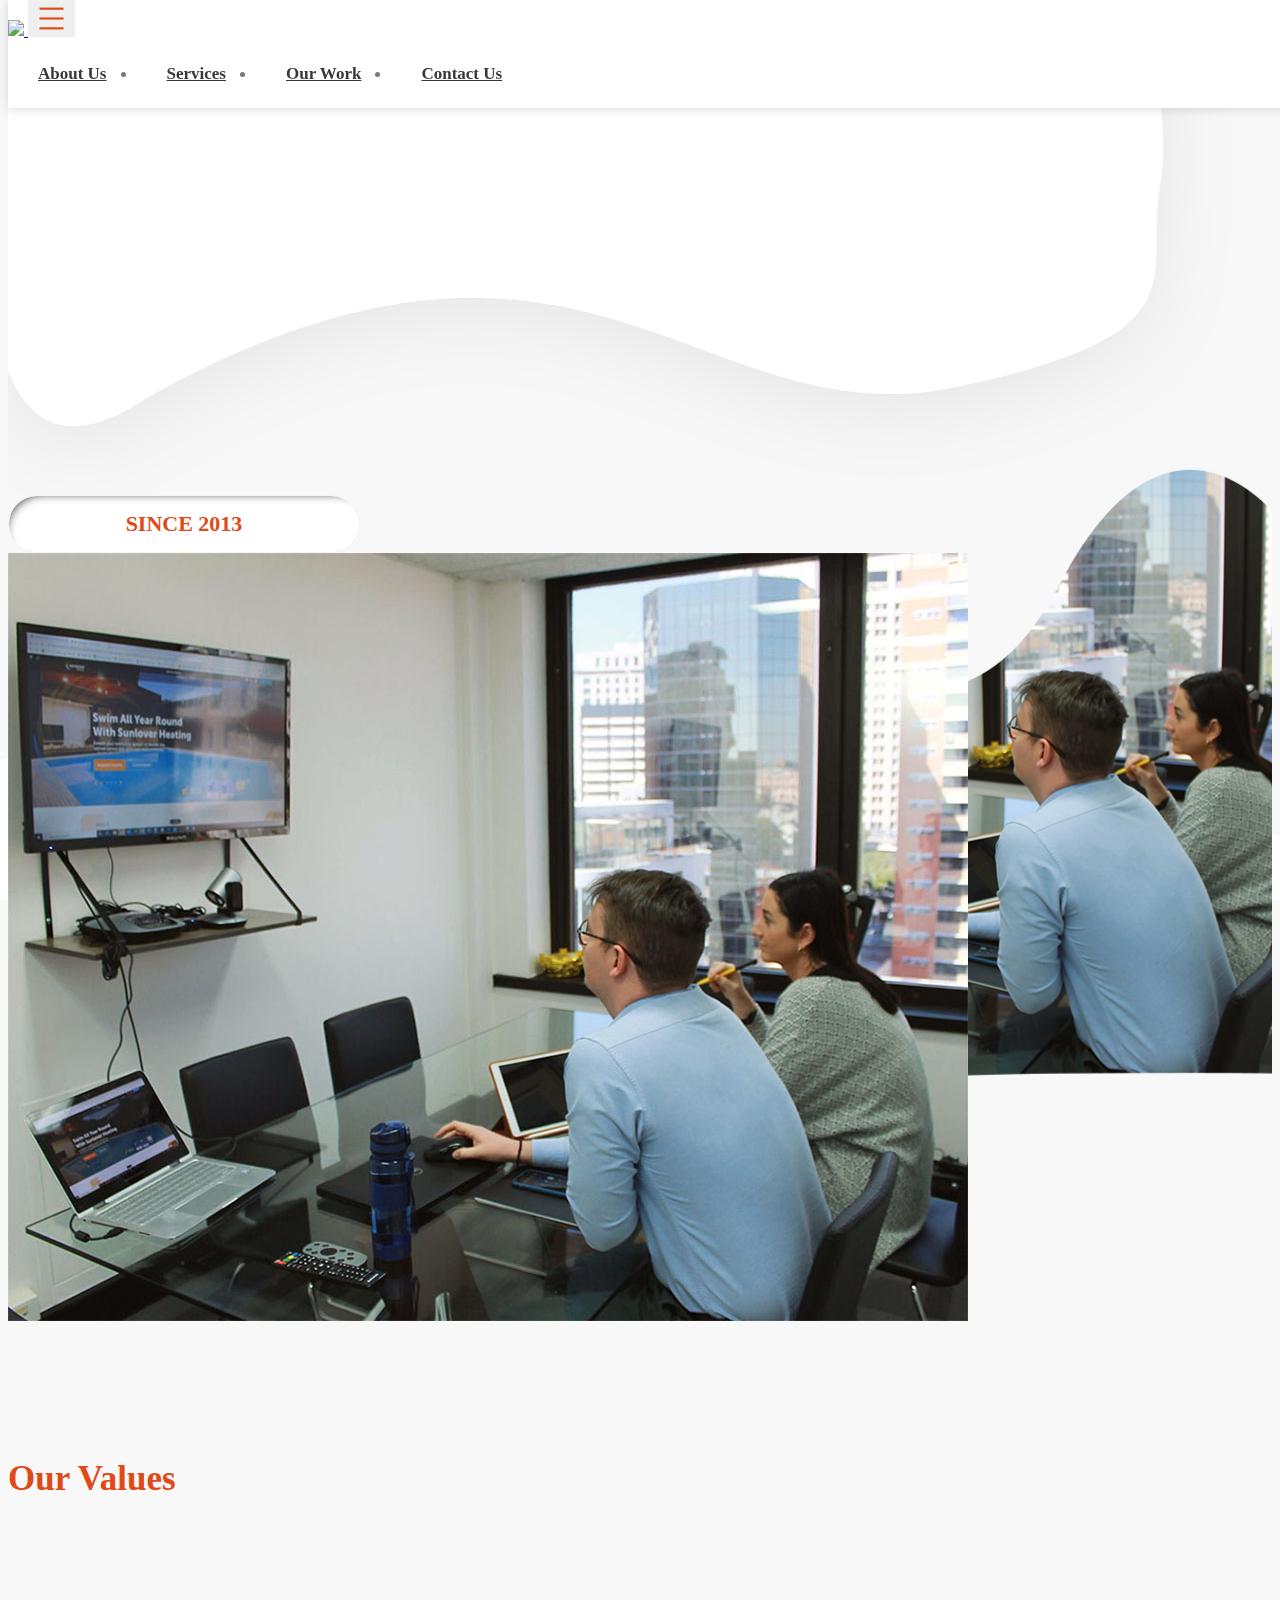
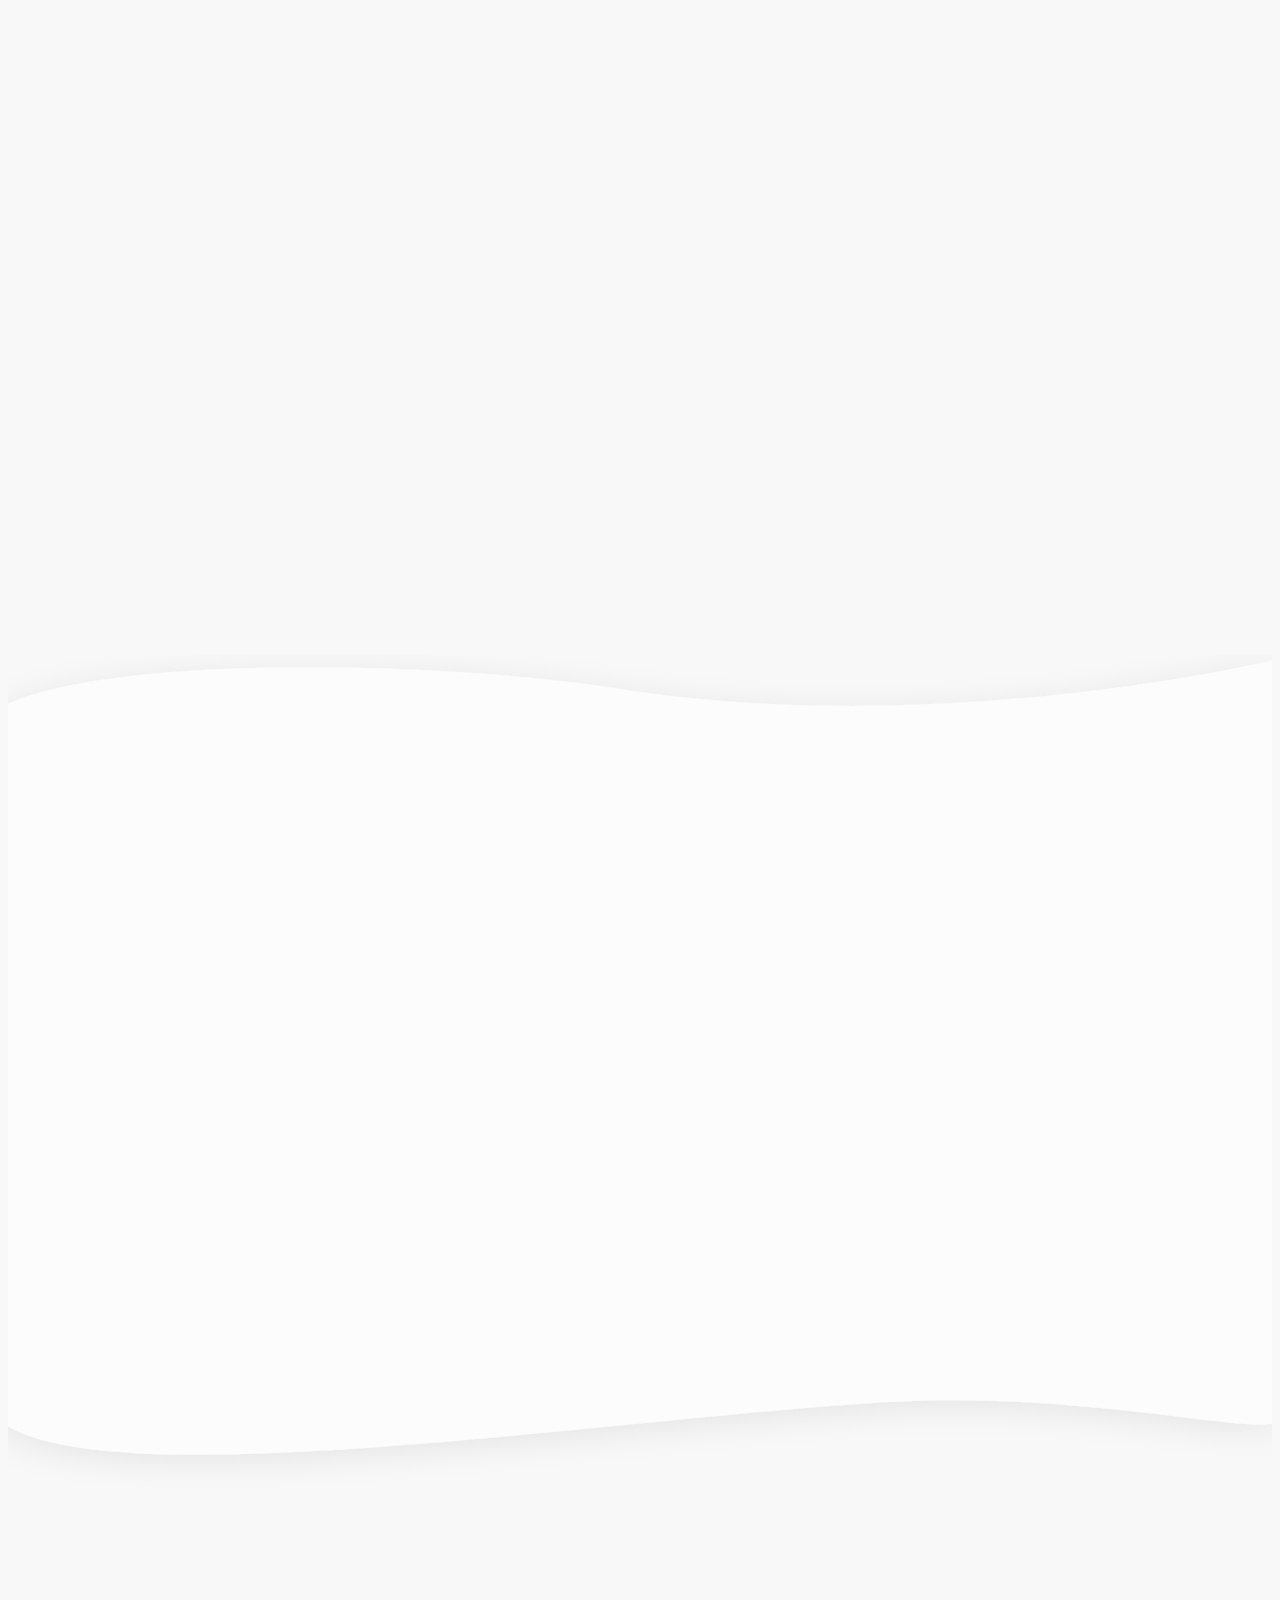
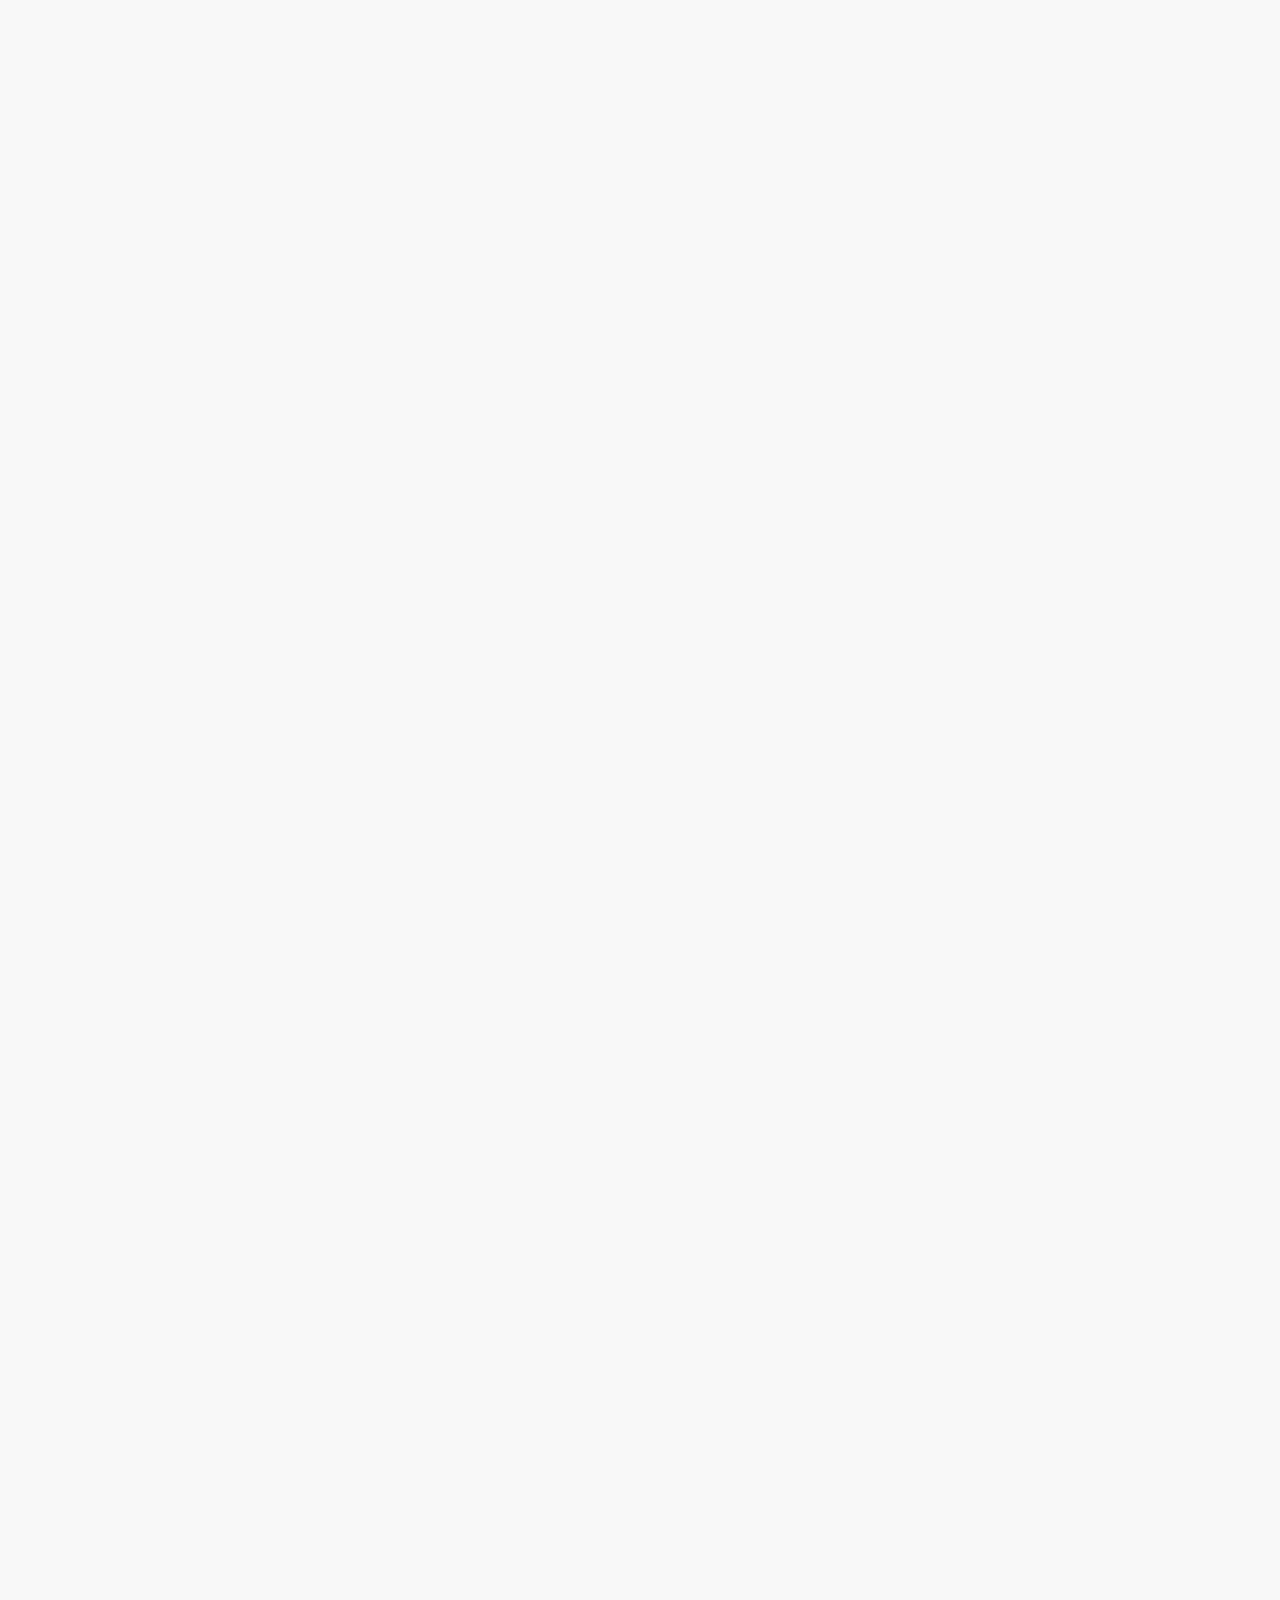
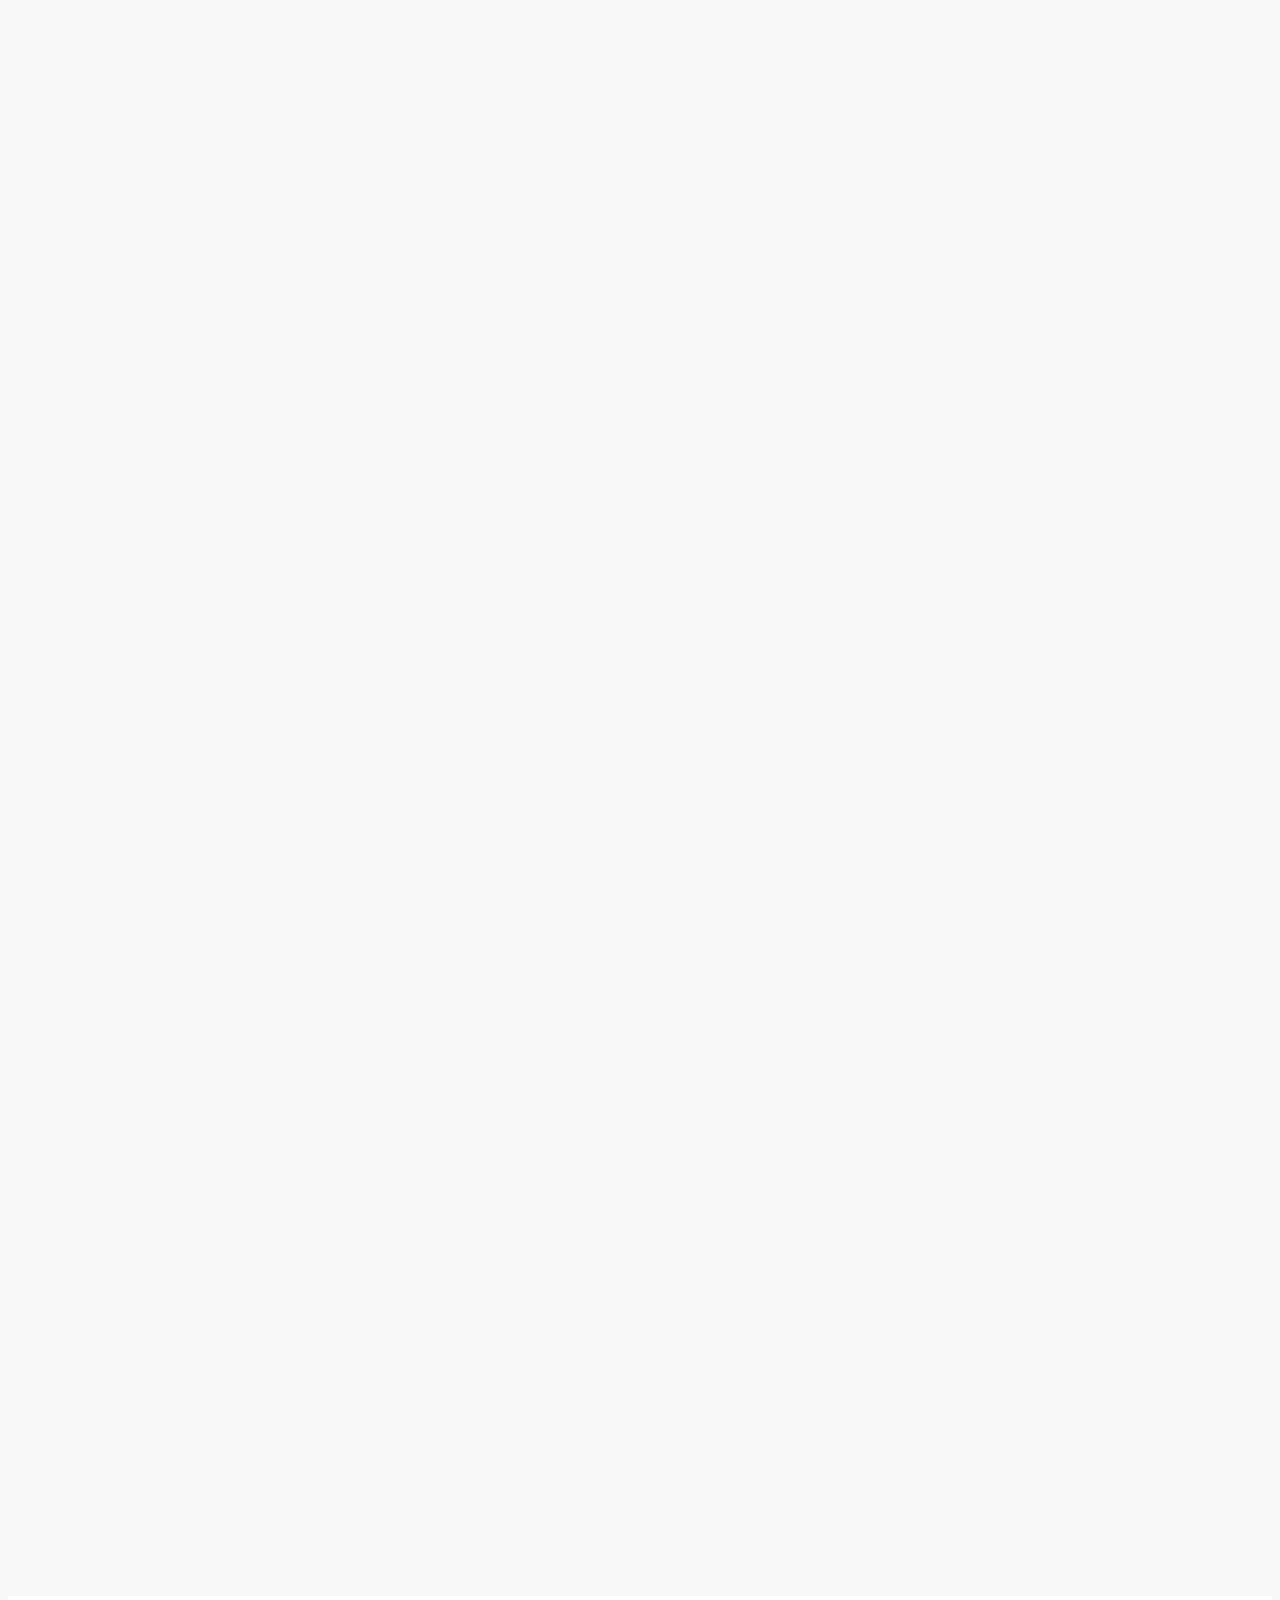
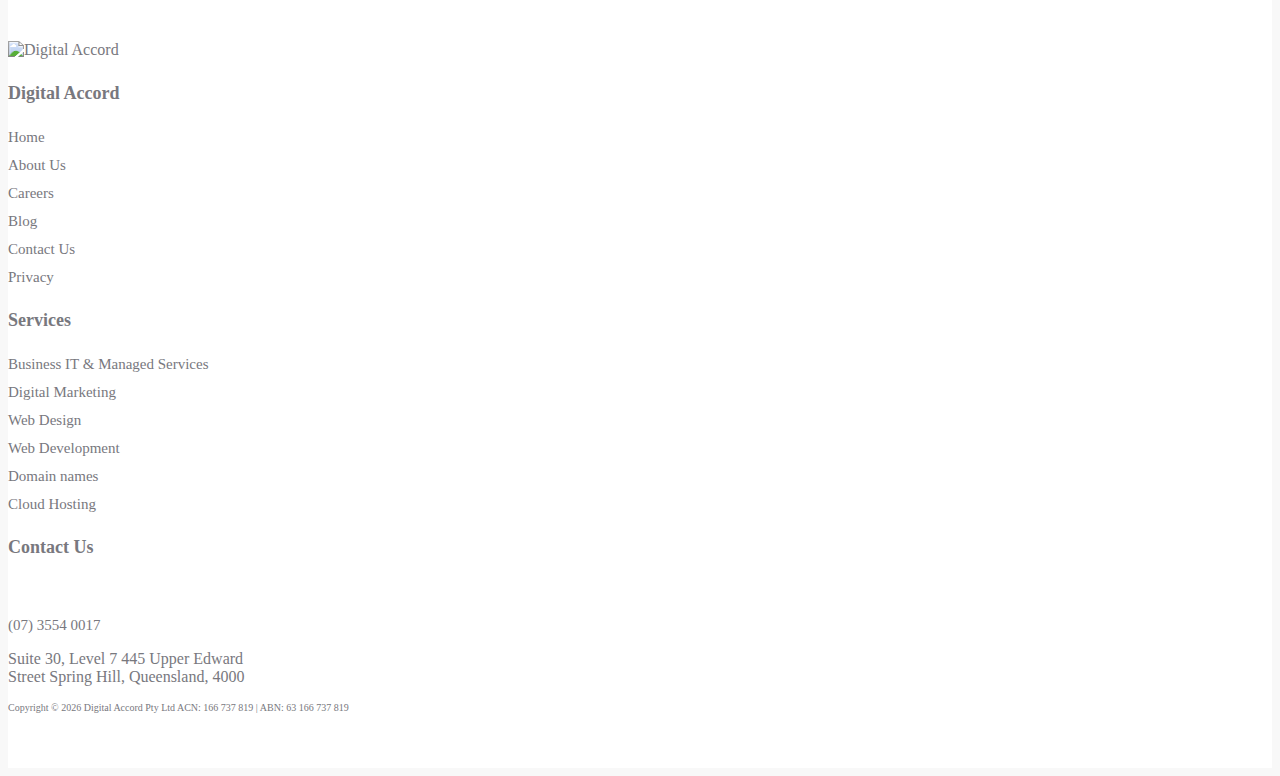
==== commit 409cb12b: "new-menu-pushed" ====
--- a/about.html
+++ b/about.html
@@ -13,87 +13,367 @@
     <title>Digital Accord</title>
   </head>
   <body>
-    <div class="menucnt">
-      <div class="container-fluid">
+    <div class="megamenu visuallyhidden" id="services">
+      <div class="container">
         <div class="row">
-          <nav class="navbar navbar-light">
-              <a class="navbar-brand" href="#">
-                <img src="images/logo-full.png" alt="Digital Accord" srcset="">
-              </a>
-              <a class="close-menu-cnt" type="button" id="pushmenu">
-                <span class="iconify" data-icon="ant-design:close-circle-filled" data-inline="false"></span>
-              </a>
-          </nav>
-        </div>
-        <div class="main-container-menu">
-          <div class="row mt-5 align-items-md-end">
-            <div class="col-md-4 text-center text-md-end order-md-2">
-              <ul class="main-menu">
-                <li class="main-menu-item"><a href="#">Home</a></li>
-                <li class="main-menu-item"><a href="#">About Us</a></li>
-                <li class="main-menu-item"><a href="#">Our Work</a></li>
-                <li class="main-menu-item"><a href="#">Case Studies</a></li>
-                <li class="main-menu-item"><a href="#">Blog</a></li>
-                <li class="main-menu-item"><a href="#">Contact Us</a></li>
-              </ul>
-            </div>
-            <div class="col-md-8 order-md-1">
-              <form action="" id="search-da">
-                <div class="mb-3">
-                  <label for="search" class="form-label">Search</label>
-                  <div class="searchcnt">
-                    <input type="text" name="s" class="form-control" id="" value="Search" onfocus="this.value == 'Search' ? this.value = '' : this.value == this.value" onblur="this.value == '' ? this.value = 'Search' : this.value = this.value">
-                    <a href="#" onclick="document.getElementById('search-da').submit();"><span class="iconify" data-icon="bi:search" data-inline="false"></span></a>
-                  </div>                
-                </div>
-              </form>
+          <div class="col-md-4">
+            <h4 class="mb-4">Featured work</h4>
+            <div class="row">
+              <div class="col-12 mb-4">
+                <div class="da-media-card p-3">
+                  <div class="row align-items-center">
+                    <div class="col-md-4 mb-4 mb-md-0 text-center">
+                      <img src="images/gw-icon.jpg" alt="" class="img-fluid mx-auto">
+                    </div>
+                    <div class="col-md-8">
+                      <h6>GW Homes</h6>
+                      <p class="mb-0">Development Digital Accord is a Brisbane based, innovative technology company specialising in website design, cloud hosting.</p>
+                    </div>
+                  </div>
+                </div>
+              </div>
+              <div class="col-12 mb-4">
+                <div class="da-media-card p-3">
+                  <div class="row align-items-center">
+                    <div class="col-md-4 mb-4 mb-md-0 text-center">
+                      <img src="images/gw-icon.jpg" alt="" class="img-fluid mx-auto">
+                    </div>
+                    <div class="col-md-8">
+                      <h6>GW Homes</h6>
+                      <p class="mb-0">Development Digital Accord is a Brisbane based, innovative technology company specialising in website design, cloud hosting.</p>
+                    </div>
+                  </div>
+                </div>
+              </div>
             </div>          
           </div>
-          <div class="row mt-5 service-menu-cnt">
-            <div class="col-12 col-lg-8">
-              <div class="row">
-                <div class="col-md-4 mb-4 text-center text-md-start">
-                  <h4 class="mb-3 mb-md-4">Web Design</h4>
-                  <ul class="service-links">
-                    <li><a href="#">Web Design & Development</a></li>
-                    <li><a href="#">Web Design & Development</a></li>
-                  </ul>
-                </div>
-                <div class="col-md-4 mb-4 text-center text-md-start">
-                  <h4 class="mb-3 mb-md-4">Digital Marketing</h4>
-                  <ul class="service-links">
-                    <li><a href="#">Google Advertising</a></li>
-                    <li><a href="#">Social Media Advertising</a></li>
-                    <li><a href="#">Social Media Management</a></li>
-                  </ul>
-                </div>
-                <div class="col-md-4 mb-4 text-center text-md-start">
-                  <h4 class="mb-3 mb-md-4">Web Design</h4>
-                  <ul class="service-links">
-                    <li><a href="#">Cloud Hosting</a></li>
-                    <li><a href="#">IT Managed Services</a></li>
-                  </ul>
-                </div>
-              </div>
-            </div>
-          </div>
-        </div>        
+          <div class="col-lg-6 offset-lg-2 col-md-7 offset-md-1">
+            <div class="row">
+              <div class="col-md-6 mb-4">
+                <div class="row">
+                  <div class="col-3 text-center">
+                    <img src="images/svgs/user-experience.svg" class="img-fluid mx-auto" />
+                  </div>
+                  <div class="col-9">
+                    <h4 class="mb-4">User Experience</h4>
+                    <ul class="submenus">
+                      <li>
+                        <a href="#">Website Design & Development</a>                      
+                      </li>
+                      <li>
+                        <a href="#">Logo Design</a>                      
+                      </li>
+                      <li>
+                        <a href="#">Graphic Design</a>                      
+                      </li>
+                      <li>
+                        <a href="#">Brochure</a>                      
+                      </li>
+                    </ul>
+                  </div>
+                </div>
+              </div>
+              <div class="col-md-6 mb-4">
+                <div class="row">
+                  <div class="col-3 text-center">
+                    <img src="images/svgs/loudspeaker.svg" class="img-fluid mx-auto" />
+                  </div>
+                  <div class="col-9">
+                    <h4 class="mb-4">Digital Performance</h4>
+                    <ul class="submenus">
+                      <li>
+                        <a href="#">Google Advertising</a>                      
+                      </li>
+                      <li>
+                        <a href="#">Social Media Management</a>                      
+                      </li>
+                      <li>
+                        <a href="#">Social Media Advertising</a>                      
+                      </li>
+                      <li>
+                        <a href="#">SEO</a>                      
+                      </li>
+                    </ul>
+                  </div>
+                </div>
+              </div>
+              <div class="col-md-6 mb-4">
+                <div class="row">
+                  <div class="col-3 text-center">
+                    <img src="images/svgs/cloud-db.svg" class="img-fluid mx-auto" />
+                  </div>
+                  <div class="col-9">
+                    <h4 class="mb-4">Business IT</h4>
+                    <ul class="submenus">
+                      <li>
+                        <a href="#">Cloud Hosting</a>                      
+                      </li>
+                      <li>
+                        <a href="#">IT Managed Services</a>                      
+                      </li>
+                    </ul>
+                  </div>
+                </div>
+              </div>
+            </div>
+          </div>
+        </div>
+      </div>
+      <div class="mm-waves">
+        <svg xmlns='http://www.w3.org/2000/svg' xmlns:xlink='http://www.w3.org/1999/xlink' viewbox='0 0 200 100' class='sine-wave'>
+          <path class="orangepath" d='M 0 50 Q 50 0, 100 50 Q 150 100, 200 50' stroke='#E14917' fill='transparent'></path>
+          <path class="graypath" d='M 0 60 Q 60 10, 120 50 Q 180 100, 200 50' stroke='#959595' fill='transparent'></path>
+        </svg>
+      </div>      
+    </div>
+    <div class="megamenu visuallyhidden" id="our-work">
+      <div class="container">
+        <div class="row">
+          <div class="col-md-4">
+            <h4 class="mb-4">Featured work</h4>
+            <div class="row">
+              <div class="col-12 mb-4">
+                <div class="da-media-card p-3">
+                  <div class="row align-items-center">
+                    <div class="col-md-4 mb-4 mb-md-0 text-center">
+                      <img src="images/gw-icon.jpg" alt="" class="img-fluid mx-auto">
+                    </div>
+                    <div class="col-md-8">
+                      <h6>GW Homes</h6>
+                      <p class="mb-0">Development Digital Accord is a Brisbane based, innovative technology company specialising in website design, cloud hosting.</p>
+                    </div>
+                  </div>
+                </div>
+              </div>
+              <div class="col-12 mb-4">
+                <div class="da-media-card p-3">
+                  <div class="row align-items-center">
+                    <div class="col-md-4 mb-4 mb-md-0 text-center">
+                      <img src="images/gw-icon.jpg" alt="" class="img-fluid mx-auto">
+                    </div>
+                    <div class="col-md-8">
+                      <h6>GW Homes</h6>
+                      <p class="mb-0">Development Digital Accord is a Brisbane based, innovative technology company specialising in website design, cloud hosting.</p>
+                    </div>
+                  </div>
+                </div>
+              </div>
+            </div>          
+          </div>
+          <div class="col-lg-6 offset-lg-2 col-md-7 offset-md-1">
+            <div class="row">
+              <div class="col-md-6 mb-4">
+                <div class="row">
+                  <div class="col-3 text-center">
+                    <img src="images/svgs/our-work-icon.svg" class="img-fluid mx-auto" />
+                  </div>
+                  <div class="col-9">
+                    <h4 class="mb-4">Our Work</h4>
+                    <p>We're excited to show you our past success!</p>
+                  </div>
+                </div>
+              </div>
+              <div class="col-md-6 mb-4">
+                <div class="row">
+                  <div class="col-3 text-center">
+                    <img src="images/svgs/loudspeaker.svg" class="img-fluid mx-auto" />
+                  </div>
+                  <div class="col-9">
+                    <h4 class="mb-4">Digital Performance</h4>
+                    <p>We Build Creative Branding Materials to Make Your Business Stand Out!</p>
+                  </div>
+                </div>
+              </div>
+            </div>
+          </div>
+        </div>
+      </div>
+      <div class="mm-waves">
+        <svg xmlns='http://www.w3.org/2000/svg' xmlns:xlink='http://www.w3.org/1999/xlink' viewbox='0 0 200 100' class='sine-wave'>
+          <path class="orangepath" d='M 0 50 Q 50 0, 100 50 Q 150 100, 200 50' stroke='#E14917' fill='transparent'></path>
+          <path class="graypath" d='M 0 60 Q 60 10, 120 50 Q 180 100, 200 50' stroke='#959595' fill='transparent'></path>
+        </svg>
       </div>
     </div>
     <header class="site-header" id="site-header">
-      <nav class="navbar navbar-light">
-        <div class="container-fluid">
+      <div class="container-fluid">
+        <nav class="navbar navbar-expand-md da-navbar">
           <a class="navbar-brand" href="#">
-            <img src="images/logo-icon.png" alt="Digital Accord" srcset="">
+            <img src="images/logo-icon.png" class="img-fluid" />
           </a>
-          <button class="custom-toggler collapsed navbar-toggler" type="button" data-bs-toggle="collapse" data-bs-target="#navbarSupportedContent" aria-controls="navbarSupportedContent" aria-expanded="false" aria-label="Toggle navigation" id="pullmenu">
-            <span class="navbar-toggler-icon"></span>
-          </button>        
+          <button class="navbar-toggler collapsed" type="button" data-bs-toggle="collapse" data-bs-target="#navbarSupportedContent" aria-controls="navbarSupportedContent" aria-expanded="false" aria-label="Toggle navigation">
+            <svg class="hamicon" xmlns="http://www.w3.org/2000/svg" xmlns:xlink="http://www.w3.org/1999/xlink" aria-hidden="true" focusable="false" width="1em" height="1em" style="-ms-transform: rotate(360deg); -webkit-transform: rotate(360deg); transform: rotate(360deg);" preserveAspectRatio="xMidYMid meet" viewBox="0 0 512 512"><path fill="#e14917" d="M80 96h352v32H80z"/><path fill="#e14917" d="M80 240h352v32H80z"/><path fill="#e14917" d="M80 384h352v32H80z"/></svg>
+            <svg class="closeicon" xmlns="http://www.w3.org/2000/svg" xmlns:xlink="http://www.w3.org/1999/xlink" aria-hidden="true" focusable="false" width="1em" height="1em" style="-ms-transform: rotate(360deg); -webkit-transform: rotate(360deg); transform: rotate(360deg);" preserveAspectRatio="xMidYMid meet" viewBox="0 0 16 16"><g fill="#e14917"><path fill-rule="evenodd" clip-rule="evenodd" d="M7.116 8l-4.558 4.558l.884.884L8 8.884l4.558 4.558l.884-.884L8.884 8l4.558-4.558l-.884-.884L8 7.116L3.442 2.558l-.884.884L7.116 8z"/></g></svg>
+          </button>
+        
           <div class="collapse navbar-collapse" id="navbarSupportedContent">
-            
-          </div>
-        </div>
-      </nav>
+            <ul class="navbar-nav ms-auto da-nav da-nav-desk">
+              <li class="nav-item active">
+                <a class="nav-link" href="#">About Us</a>
+              </li>
+              <li class="nav-item haschildren">
+                <a class="nav-link showservices" href="#" class="">
+                  <span>Services</span>
+                  <span class="iconify" data-icon="bi:chevron-down" data-inline="false"></span>
+                </a>
+              </li>
+              <li class="nav-item haschildren">
+                <a class="nav-link showourwork" href="#">
+                  <span>Our Work</span>
+                  <span class="iconify" data-icon="bi:chevron-down" data-inline="false"></span>
+                </a>
+              </li>
+              <li class="nav-item">
+                <a class="nav-link" href="#">Contact Us</a>
+              </li>
+            </ul>
+            <ul class="navbar-nav ms-auto da-nav da-nav-mob">
+              <li class="nav-item active">
+                <a class="nav-link" href="#">About Us</a>
+              </li>
+              <li class="nav-item haschildren">
+                <a class="nav-link dropdown-toggle" href="#" id="navbarDropdown" role="button" data-bs-toggle="dropdown" aria-expanded="false">
+                  <span>Services</span>
+                  <span class="iconify" data-icon="bi:chevron-down" data-inline="false"></span>
+                </a>
+                <div class="dropdown-menu">
+                  <div class="row mb-2">
+                    <div class="col-2 text-center">
+                      <img src="images/svgs/user-experience.svg" class="img-fluid mx-auto" />
+                    </div>
+                    <div class="col-10">
+                      <h4 class="mb-2">User Experience</h4>
+                      <ul class="submenus">
+                        <li>
+                          <a href="#">Website Design & Development</a>                      
+                        </li>
+                        <li>
+                          <a href="#">Logo Design</a>                      
+                        </li>
+                        <li>
+                          <a href="#">Graphic Design</a>                      
+                        </li>
+                        <li>
+                          <a href="#">Brochure</a>                      
+                        </li>
+                      </ul>
+                    </div>
+                  </div>
+                  <div class="row mb-2">
+                    <div class="col-2 text-center">
+                      <img src="images/svgs/loudspeaker.svg" class="img-fluid mx-auto" />
+                    </div>
+                    <div class="col-10">
+                      <h4 class="mb-4">Digital Performance</h4>
+                      <ul class="submenus">
+                        <li>
+                          <a href="#">Google Advertising</a>                      
+                        </li>
+                        <li>
+                          <a href="#">Social Media Management</a>                      
+                        </li>
+                        <li>
+                          <a href="#">Social Media Advertising</a>                      
+                        </li>
+                        <li>
+                          <a href="#">SEO</a>                      
+                        </li>
+                      </ul>
+                    </div>
+                  </div>
+                  <div class="row">
+                    <div class="col-2 text-center">
+                      <img src="images/svgs/cloud-db.svg" class="img-fluid mx-auto" />
+                    </div>
+                    <div class="col-10">
+                      <h4 class="mb-4">Business IT</h4>
+                      <ul class="submenus">
+                        <li>
+                          <a href="#">Cloud Hosting</a>                      
+                        </li>
+                        <li>
+                          <a href="#">IT Managed Services</a>                      
+                        </li>
+                      </ul>
+                    </div>
+                  </div>
+                </div>
+              </li>
+              <li class="nav-item haschildren">
+                <a class="nav-link dropdown-toggle" href="#" id="navbarDropdown" role="button" data-bs-toggle="dropdown" aria-expanded="false">
+                  <span>Our Work</span>
+                  <span class="iconify" data-icon="bi:chevron-down" data-inline="false"></span>
+                </a>
+                <div class="dropdown-menu">
+                  <div class="row mb-2">
+                    <div class="col-2 text-center">
+                      <img src="images/svgs/user-experience.svg" class="img-fluid mx-auto" />
+                    </div>
+                    <div class="col-10">
+                      <h4 class="mb-2">User Experience</h4>
+                      <ul class="submenus">
+                        <li>
+                          <a href="#">Website Design & Development</a>                      
+                        </li>
+                        <li>
+                          <a href="#">Logo Design</a>                      
+                        </li>
+                        <li>
+                          <a href="#">Graphic Design</a>                      
+                        </li>
+                        <li>
+                          <a href="#">Brochure</a>                      
+                        </li>
+                      </ul>
+                    </div>
+                  </div>
+                  <div class="row mb-2">
+                    <div class="col-2 text-center">
+                      <img src="images/svgs/loudspeaker.svg" class="img-fluid mx-auto" />
+                    </div>
+                    <div class="col-10">
+                      <h4 class="mb-4">Digital Performance</h4>
+                      <ul class="submenus">
+                        <li>
+                          <a href="#">Google Advertising</a>                      
+                        </li>
+                        <li>
+                          <a href="#">Social Media Management</a>                      
+                        </li>
+                        <li>
+                          <a href="#">Social Media Advertising</a>                      
+                        </li>
+                        <li>
+                          <a href="#">SEO</a>                      
+                        </li>
+                      </ul>
+                    </div>
+                  </div>
+                  <div class="row">
+                    <div class="col-2 text-center">
+                      <img src="images/svgs/cloud-db.svg" class="img-fluid mx-auto" />
+                    </div>
+                    <div class="col-10">
+                      <h4 class="mb-4">Business IT</h4>
+                      <ul class="submenus">
+                        <li>
+                          <a href="#">Cloud Hosting</a>                      
+                        </li>
+                        <li>
+                          <a href="#">IT Managed Services</a>                      
+                        </li>
+                      </ul>
+                    </div>
+                  </div>
+                </div>
+              </li>
+              <li class="nav-item">
+                <a class="nav-link" href="#">Contact Us</a>
+              </li>
+            </ul>
+          </div>
+        </nav>
+      </div>      
     </header>
     <section class="about-sec-hero">
         <div class="about-svg-upper">
--- a/scss/main.css
+++ b/scss/main.css
@@ -18,7 +18,7 @@
 
 @-webkit-keyframes titlewavedown {
   0% {
-    stroke-dashoffset: -280;
+    stroke-dashoffset: 280;
   }
   100% {
     stroke-dashoffset: 0;
@@ -27,7 +27,7 @@
 
 @keyframes titlewavedown {
   0% {
-    stroke-dashoffset: -280;
+    stroke-dashoffset: 280;
   }
   100% {
     stroke-dashoffset: 0;
@@ -36,7 +36,7 @@
 
 @-webkit-keyframes titlewaveup {
   0% {
-    stroke-dashoffset: -253;
+    stroke-dashoffset: 253;
   }
   100% {
     stroke-dashoffset: 0;
@@ -45,7 +45,7 @@
 
 @keyframes titlewaveup {
   0% {
-    stroke-dashoffset: -253;
+    stroke-dashoffset: 253;
   }
   100% {
     stroke-dashoffset: 0;
@@ -54,7 +54,7 @@
 
 @-webkit-keyframes footwire {
   0% {
-    stroke-dashoffset: -780;
+    stroke-dashoffset: 780;
   }
   100% {
     stroke-dashoffset: 0;
@@ -63,7 +63,7 @@
 
 @keyframes footwire {
   0% {
-    stroke-dashoffset: -780;
+    stroke-dashoffset: 780;
   }
   100% {
     stroke-dashoffset: 0;
@@ -72,7 +72,7 @@
 
 @-webkit-keyframes secwavegray {
   0% {
-    stroke-dashoffset: -908;
+    stroke-dashoffset: 908;
   }
   100% {
     stroke-dashoffset: 0;
@@ -81,7 +81,7 @@
 
 @keyframes secwavegray {
   0% {
-    stroke-dashoffset: -908;
+    stroke-dashoffset: 908;
   }
   100% {
     stroke-dashoffset: 0;
@@ -90,7 +90,7 @@
 
 @-webkit-keyframes secwaveorange {
   0% {
-    stroke-dashoffset: -632;
+    stroke-dashoffset: 632;
   }
   100% {
     stroke-dashoffset: 0;
@@ -99,7 +99,7 @@
 
 @keyframes secwaveorange {
   0% {
-    stroke-dashoffset: -632;
+    stroke-dashoffset: 632;
   }
   100% {
     stroke-dashoffset: 0;
@@ -360,6 +360,95 @@
 .sec-title .title-waves svg:last-child.is-visible {
   -webkit-animation: titlewaveup 1.5s ease-in forwards;
           animation: titlewaveup 1.5s ease-in forwards;
+}
+
+.inner-sec-hero {
+  position: relative;
+}
+
+.inner-sec-hero h1 {
+  font-family: 'ModeratB';
+  font-weight: bold;
+  font-style: normal;
+  color: #312e2e;
+  text-transform: uppercase;
+  -webkit-transform: translateY(25px);
+          transform: translateY(25px);
+  opacity: 0;
+  -webkit-transition: all .3s ease;
+  transition: all .3s ease;
+}
+
+.inner-sec-hero h1 {
+  font-size: 28px;
+}
+
+@media screen and (min-width: 320px) {
+  .inner-sec-hero h1 {
+    font-size: calc(28px + 20 * ((100vw - 320px) / 880));
+  }
+}
+
+@media screen and (min-width: 1200px) {
+  .inner-sec-hero h1 {
+    font-size: 48px;
+  }
+}
+
+.inner-sec-hero h2 {
+  font-family: 'ModeratB';
+  font-weight: bold;
+  font-style: normal;
+  color: #e14917;
+  -webkit-transform: translateY(25px);
+          transform: translateY(25px);
+  opacity: 0;
+  -webkit-transition: all .3s ease;
+  transition: all .3s ease;
+}
+
+.inner-sec-hero h2 {
+  font-size: 22px;
+}
+
+@media screen and (min-width: 320px) {
+  .inner-sec-hero h2 {
+    font-size: calc(22px + 6 * ((100vw - 320px) / 880));
+  }
+}
+
+@media screen and (min-width: 1200px) {
+  .inner-sec-hero h2 {
+    font-size: 28px;
+  }
+}
+
+.inner-sec-hero p {
+  color: #78787e;
+  font-family: 'Moderat';
+  font-style: normal;
+  font-weight: normal;
+  -webkit-transform: translateY(25px);
+          transform: translateY(25px);
+  opacity: 0;
+  -webkit-transition: all .3s ease;
+  transition: all .3s ease;
+}
+
+.inner-sec-hero p {
+  font-size: 16px;
+}
+
+@media screen and (min-width: 320px) {
+  .inner-sec-hero p {
+    font-size: calc(16px + 2 * ((100vw - 320px) / 880));
+  }
+}
+
+@media screen and (min-width: 1200px) {
+  .inner-sec-hero p {
+    font-size: 18px;
+  }
 }
 
 .section-waves {
@@ -438,17 +527,17 @@
   border: none !important;
 }
 
+header {
+  background: #fff;
+  -webkit-box-shadow: 0px 1px 10px rgba(0, 0, 0, 0.15);
+          box-shadow: 0px 1px 10px rgba(0, 0, 0, 0.15);
+}
+
 header.site-header {
   position: fixed;
   top: 0;
   width: 100%;
   z-index: 99;
-}
-
-header.fixed {
-  background: #fff;
-  -webkit-box-shadow: 0px 1px 10px rgba(0, 0, 0, 0.15);
-          box-shadow: 0px 1px 10px rgba(0, 0, 0, 0.15);
 }
 
 .hero {
@@ -463,7 +552,8 @@
       -ms-flex-pack: center;
           justify-content: center;
   height: 100vh;
-  background-image: url("../images/hero-img-mobile.png");
+  background-image: url("../images/svgs/home-bg.svg");
+  background-size: cover;
   background-position: center center;
   background-repeat: no-repeat;
   overflow: hidden;
@@ -472,12 +562,6 @@
 .hero h3, .hero h1, .hero a {
   position: relative;
   z-index: 3;
-}
-
-@media screen and (min-width: 768px) {
-  .hero {
-    background-image: url("../images/hero-img.png");
-  }
 }
 
 .da-btn {
@@ -569,8 +653,8 @@
 }
 
 .intro-sec svg #orangepath.is-visible {
-  -webkit-animation: wave 1.5s ease-in forwards;
-          animation: wave 1.5s ease-in forwards;
+  -webkit-animation: wave 2s ease-in forwards;
+          animation: wave 2s ease-in forwards;
 }
 
 .intro-sec svg #graypath {
@@ -582,8 +666,8 @@
 }
 
 .intro-sec svg #graypath.is-visible {
-  -webkit-animation: wave 1.5s ease-in forwards;
-          animation: wave 1.5s ease-in forwards;
+  -webkit-animation: wave 2s ease-in forwards;
+          animation: wave 2s ease-in forwards;
 }
 
 @media screen and (min-width: 768px) {
@@ -700,6 +784,8 @@
 .solutions-to-grow .container-fluid {
   z-index: 2;
   position: relative;
+  padding-top: 130px;
+  padding-bottom: 50px;
 }
 
 .btn-dark-shadow {
@@ -915,7 +1001,7 @@
   font-family: 'ModeratB';
   font-weight: bold;
   font-style: normal;
-  padding-bottom: 60px;
+  padding-bottom: 100px;
 }
 
 .case-studies h3 {
@@ -1450,16 +1536,23 @@
 
 .menucnt .main-menu li {
   list-style: none;
-  margin-bottom: 15px;
+  margin-bottom: 10px;
   opacity: 0;
   -webkit-transform: translateY(25px);
           transform: translateY(25px);
+  padding: 0px 1.25rem;
+}
+
+@media screen and (min-width: 576px) {
+  .menucnt .main-menu li {
+    padding: 0;
+  }
 }
 
 .menucnt .main-menu li a {
-  font-family: 'ModeratB';
-  font-weight: bold;
-  font-style: normal;
+  font-family: 'Moderat';
+  font-style: normal;
+  font-weight: normal;
   color: #fff;
   text-decoration: none;
   letter-spacing: .1rem;
@@ -1467,18 +1560,18 @@
 }
 
 .menucnt .main-menu li a {
-  font-size: 17px;
+  font-size: 24px;
 }
 
 @media screen and (min-width: 320px) {
   .menucnt .main-menu li a {
-    font-size: calc(17px + 5 * ((100vw - 320px) / 880));
+    font-size: calc(24px + 4 * ((100vw - 320px) / 880));
   }
 }
 
 @media screen and (min-width: 1200px) {
   .menucnt .main-menu li a {
-    font-size: 22px;
+    font-size: 28px;
   }
 }
 
@@ -1513,34 +1606,41 @@
 }
 
 .menucnt #search-da label {
-  font-family: 'ModeratB';
-  font-weight: bold;
-  font-style: normal;
+  font-family: 'Moderat';
+  font-style: normal;
+  font-weight: normal;
   color: #fff;
+  display: none;
 }
 
 .menucnt #search-da label {
-  font-size: 18px;
+  font-size: 22px;
 }
 
 @media screen and (min-width: 320px) {
   .menucnt #search-da label {
-    font-size: calc(18px + 4 * ((100vw - 320px) / 880));
+    font-size: calc(22px + 2 * ((100vw - 320px) / 880));
   }
 }
 
 @media screen and (min-width: 1200px) {
   .menucnt #search-da label {
-    font-size: 22px;
+    font-size: 24px;
+  }
+}
+
+@media screen and (min-width: 576px) {
+  .menucnt #search-da label {
+    display: block;
   }
 }
 
 .menucnt #search-da input {
   background-color: transparent;
-  color: #fff;
-  padding: 20px 25px;
+  color: #f7f7f7;
+  padding: 10px;
   border: none;
-  border-bottom: 2px solid #fff;
+  border-bottom: 2px solid #f7f7f7;
   border-radius: 0px;
   font-family: 'Moderat';
   font-style: normal;
@@ -1548,12 +1648,12 @@
 }
 
 .menucnt #search-da input {
-  font-size: 30px;
+  font-size: 18px;
 }
 
 @media screen and (min-width: 320px) {
   .menucnt #search-da input {
-    font-size: calc(30px + 20 * ((100vw - 320px) / 880));
+    font-size: calc(18px + 32 * ((100vw - 320px) / 880));
   }
 }
 
@@ -1569,26 +1669,35 @@
           box-shadow: none;
 }
 
+@media screen and (min-width: 576px) {
+  .menucnt #search-da input {
+    padding: 20px 25px;
+    color: #fff;
+    border-bottom: 2px solid #fff;
+  }
+}
+
 .menucnt .searchcnt {
   position: relative;
+  padding: 0px 1.25rem;
 }
 
 .menucnt .searchcnt a {
   position: absolute;
   top: 50%;
-  right: 10px;
+  right: 1.25rem;
   -webkit-transform: translate(0, -50%);
           transform: translate(0, -50%);
   color: #fff;
 }
 
 .menucnt .searchcnt a {
-  font-size: 30px;
+  font-size: 18px;
 }
 
 @media screen and (min-width: 320px) {
   .menucnt .searchcnt a {
-    font-size: calc(30px + 10 * ((100vw - 320px) / 880));
+    font-size: calc(18px + 22 * ((100vw - 320px) / 880));
   }
 }
 
@@ -1598,9 +1707,15 @@
   }
 }
 
+@media screen and (min-width: 576px) {
+  .menucnt .searchcnt a {
+    right: 10px;
+  }
+}
+
 .menucnt .main-container-menu {
   position: relative;
-  height: calc(100vh - 164px);
+  height: calc(100vh - 100px);
 }
 
 @media screen and (max-width: 575px) {
@@ -1610,26 +1725,38 @@
   }
 }
 
+.menucnt .main-container-menu .service-menu-cnt .menunormal {
+  display: none;
+}
+
+@media screen and (min-width: 576px) {
+  .menucnt .main-container-menu .service-menu-cnt .menunormal {
+    display: -webkit-box;
+    display: -ms-flexbox;
+    display: flex;
+  }
+}
+
 .menucnt .main-container-menu .service-menu-cnt h4 {
-  font-family: 'ModeratB';
-  font-weight: bold;
-  font-style: normal;
+  font-family: 'Moderat';
+  font-style: normal;
+  font-weight: normal;
   color: #e14917;
 }
 
 .menucnt .main-container-menu .service-menu-cnt h4 {
-  font-size: 18px;
+  font-size: 24px;
 }
 
 @media screen and (min-width: 320px) {
   .menucnt .main-container-menu .service-menu-cnt h4 {
-    font-size: calc(18px + 4 * ((100vw - 320px) / 880));
+    font-size: calc(24px + 4 * ((100vw - 320px) / 880));
   }
 }
 
 @media screen and (min-width: 1200px) {
   .menucnt .main-container-menu .service-menu-cnt h4 {
-    font-size: 22px;
+    font-size: 28px;
   }
 }
 
@@ -1705,18 +1832,18 @@
 }
 
 .menucnt .main-container-menu .service-links li a {
-  font-size: 16px;
+  font-size: 18px;
 }
 
 @media screen and (min-width: 320px) {
   .menucnt .main-container-menu .service-links li a {
-    font-size: calc(16px + 2 * ((100vw - 320px) / 880));
+    font-size: calc(18px + 4 * ((100vw - 320px) / 880));
   }
 }
 
 @media screen and (min-width: 1200px) {
   .menucnt .main-container-menu .service-links li a {
-    font-size: 18px;
+    font-size: 22px;
   }
 }
 
@@ -1738,6 +1865,617 @@
   background-color: #e14917;
   -webkit-transition: width .3s ease;
   transition: width .3s ease;
+}
+
+.menucnt .menuaccordioncnt {
+  display: -webkit-box;
+  display: -ms-flexbox;
+  display: flex;
+}
+
+@media screen and (min-width: 576px) {
+  .menucnt .menuaccordioncnt {
+    display: none;
+  }
+}
+
+.menucnt .menuaccordioncnt .accordion-button {
+  background-color: transparent;
+  color: #e14917;
+  -webkit-box-shadow: none;
+          box-shadow: none;
+  border: none;
+}
+
+.menucnt .menuaccordioncnt .accordion-button {
+  font-size: 24px;
+}
+
+@media screen and (min-width: 320px) {
+  .menucnt .menuaccordioncnt .accordion-button {
+    font-size: calc(24px + 4 * ((100vw - 320px) / 880));
+  }
+}
+
+@media screen and (min-width: 1200px) {
+  .menucnt .menuaccordioncnt .accordion-button {
+    font-size: 28px;
+  }
+}
+
+.menucnt .menuaccordioncnt .accordion-button:after {
+  -ms-flex-negative: 0;
+      flex-shrink: 0;
+  width: 1.25rem;
+  height: 1.25rem;
+  margin-left: auto;
+  content: "";
+  background-image: url("data:image/svg+xml,<svg xmlns='http://www.w3.org/2000/svg' viewBox='0 0 16 16' fill='%23e14917'><path fill-rule='evenodd' d='M1.646 4.646a.5.5 0 0 1 .708 0L8 10.293l5.646-5.647a.5.5 0 0 1 .708.708l-6 6a.5.5 0 0 1-.708 0l-6-6a.5.5 0 0 1 0-.708z'/></svg>");
+  background-repeat: no-repeat;
+  background-size: 1.25rem;
+  -webkit-transition: -webkit-transform .2s ease-in-out;
+  transition: -webkit-transform .2s ease-in-out;
+  transition: transform .2s ease-in-out;
+  transition: transform .2s ease-in-out, -webkit-transform .2s ease-in-out;
+}
+
+@media screen and (min-width: 768px) {
+  .left-orange-strip {
+    position: relative;
+    padding-left: 25px;
+  }
+  .left-orange-strip:before {
+    width: 5px;
+    height: 100%;
+    background-color: #e14917;
+    position: absolute;
+    top: 0;
+    left: 0;
+    content: "";
+  }
+}
+
+.btn-da-w {
+  background-color: #fff;
+  -webkit-box-shadow: 1px 3px 1px rgba(0, 0, 0, 0.15);
+          box-shadow: 1px 3px 1px rgba(0, 0, 0, 0.15);
+  border-radius: 30px;
+  padding: 0.8rem 1.2rem;
+  font-family: 'ModeratB';
+  font-weight: bold;
+  font-style: normal;
+  color: #312e2e;
+  text-transform: uppercase;
+  display: -webkit-box;
+  display: -ms-flexbox;
+  display: flex;
+  -webkit-box-align: center;
+      -ms-flex-align: center;
+          align-items: center;
+  -webkit-box-pack: center;
+      -ms-flex-pack: center;
+          justify-content: center;
+  max-width: 375px;
+  margin: 0 auto;
+}
+
+.btn-da-w {
+  font-size: 16px;
+}
+
+@media screen and (min-width: 320px) {
+  .btn-da-w {
+    font-size: calc(16px + 2 * ((100vw - 320px) / 880));
+  }
+}
+
+@media screen and (min-width: 1200px) {
+  .btn-da-w {
+    font-size: 18px;
+  }
+}
+
+.btn-da-w span {
+  margin-right: 15px;
+}
+
+.btn-da-w svg {
+  color: #e14917;
+}
+
+.btn-da-w:hover {
+  -webkit-box-shadow: none;
+          box-shadow: none;
+}
+
+@media screen and (min-width: 768px) {
+  .btn-da-w {
+    margin: 0;
+  }
+}
+
+.padbtm {
+  padding-bottom: 45px;
+}
+
+@media screen and (min-width: 768px) {
+  .padbtm {
+    padding-bottom: 90px;
+  }
+}
+
+.read-more-link-arrow {
+  display: -webkit-box;
+  display: -ms-flexbox;
+  display: flex;
+  -webkit-box-align: center;
+      -ms-flex-align: center;
+          align-items: center;
+  -webkit-box-pack: center;
+      -ms-flex-pack: center;
+          justify-content: center;
+  font-family: 'ModeratB';
+  font-weight: bold;
+  font-style: normal;
+  color: #9a9a9a;
+  text-decoration: none;
+}
+
+.read-more-link-arrow {
+  font-size: 16px;
+}
+
+@media screen and (min-width: 320px) {
+  .read-more-link-arrow {
+    font-size: calc(16px + 4 * ((100vw - 320px) / 880));
+  }
+}
+
+@media screen and (min-width: 1200px) {
+  .read-more-link-arrow {
+    font-size: 20px;
+  }
+}
+
+.read-more-link-arrow svg {
+  color: #e14917;
+  margin-left: 10px;
+}
+
+.read-more-link-arrow:hover {
+  color: #e14917;
+}
+
+.da-media-card {
+  background-color: #fff;
+  border-radius: 10px;
+}
+
+.da-media-card h6 {
+  font-family: 'ModeratB';
+  font-weight: bold;
+  font-style: normal;
+  color: #1c1c1c;
+}
+
+.da-media-card h6 {
+  font-size: 12px;
+}
+
+@media screen and (min-width: 320px) {
+  .da-media-card h6 {
+    font-size: calc(12px + 2 * ((100vw - 320px) / 880));
+  }
+}
+
+@media screen and (min-width: 1200px) {
+  .da-media-card h6 {
+    font-size: 14px;
+  }
+}
+
+.da-media-card p {
+  font-family: 'Moderat';
+  font-style: normal;
+  font-weight: normal;
+}
+
+.da-media-card p {
+  font-size: 10px;
+}
+
+@media screen and (min-width: 320px) {
+  .da-media-card p {
+    font-size: calc(10px + 2 * ((100vw - 320px) / 880));
+  }
+}
+
+@media screen and (min-width: 1200px) {
+  .da-media-card p {
+    font-size: 12px;
+  }
+}
+
+/****** Navbar nav ******/
+.da-navbar {
+  padding: 0 !important;
+}
+
+.da-nav-desk {
+  display: none;
+}
+
+@media screen and (min-width: 576px) {
+  .da-nav-desk {
+    display: -webkit-box;
+    display: -ms-flexbox;
+    display: flex;
+  }
+}
+
+.da-nav-mob {
+  display: -webkit-box;
+  display: -ms-flexbox;
+  display: flex;
+}
+
+@media screen and (min-width: 576px) {
+  .da-nav-mob {
+    display: none;
+  }
+}
+
+.da-nav-mob .dropdown-menu {
+  border: none;
+}
+
+.da-nav-mob h4 {
+  color: #1c1c1c;
+  font-family: 'ModeratB';
+  font-weight: bold;
+  font-style: normal;
+}
+
+.da-nav-mob h4 {
+  font-size: 14px;
+}
+
+@media screen and (min-width: 320px) {
+  .da-nav-mob h4 {
+    font-size: calc(14px + 2 * ((100vw - 320px) / 880));
+  }
+}
+
+@media screen and (min-width: 1200px) {
+  .da-nav-mob h4 {
+    font-size: 16px;
+  }
+}
+
+.da-nav-mob li {
+  border-bottom: 1px solid #cbcbcb;
+}
+
+.da-nav-mob li:last-child {
+  border-bottom: none;
+}
+
+.da-nav-mob .submenus {
+  padding-left: 0;
+}
+
+.da-nav-mob .submenus li {
+  list-style: none;
+  margin: 0px;
+  padding: 0 !important;
+  border: none;
+}
+
+.da-nav-mob .submenus li a {
+  font-family: 'Moderat';
+  font-style: normal;
+  font-weight: normal;
+  position: relative;
+  text-decoration: none;
+  color: #1c1c1c;
+}
+
+.da-nav-mob .submenus li a {
+  font-size: 13px;
+}
+
+@media screen and (min-width: 320px) {
+  .da-nav-mob .submenus li a {
+    font-size: calc(13px + 2 * ((100vw - 320px) / 880));
+  }
+}
+
+@media screen and (min-width: 1200px) {
+  .da-nav-mob .submenus li a {
+    font-size: 15px;
+  }
+}
+
+.da-nav-mob .submenus li a:hover {
+  color: #e14917;
+}
+
+.da-nav-mob .submenus li a:hover:before {
+  width: 100%;
+}
+
+.da-nav-mob .submenus li a:before {
+  position: absolute;
+  background-color: #e14917;
+  bottom: -10px;
+  width: 0%;
+  height: 1.5px;
+  left: 0;
+  content: "";
+  -webkit-transition: width .3s ease-in;
+  transition: width .3s ease-in;
+}
+
+.da-nav {
+  padding: 0 !important;
+}
+
+.da-nav li {
+  padding: 10px !important;
+}
+
+@media screen and (min-width: 768px) {
+  .da-nav li {
+    padding: 0px 30px !important;
+  }
+}
+
+.da-nav li a {
+  font-family: 'ModeratB';
+  font-weight: bold;
+  font-style: normal;
+  line-height: 36px;
+  color: #383838;
+  padding: 0px !important;
+  position: relative;
+}
+
+.da-nav li a {
+  font-size: 15px;
+}
+
+@media screen and (min-width: 320px) {
+  .da-nav li a {
+    font-size: calc(15px + 2 * ((100vw - 320px) / 880));
+  }
+}
+
+@media screen and (min-width: 1200px) {
+  .da-nav li a {
+    font-size: 17px;
+  }
+}
+
+.da-nav li a:hover:before {
+  width: 100%;
+}
+
+.da-nav li a.dropdown-toggle::after {
+  display: none;
+}
+
+@media screen and (min-width: 576px) {
+  .da-nav li a:before {
+    position: absolute;
+    left: 0;
+    bottom: -13px;
+    width: 0%;
+    height: 4px;
+    background-color: #e14917;
+    -webkit-transition: width .3s ease-in;
+    transition: width .3s ease-in;
+    content: "";
+  }
+}
+
+.da-nav li.haschildren {
+  position: relative;
+}
+
+.da-nav li.haschildren svg {
+  position: absolute;
+  top: 50%;
+  right: 0;
+  -webkit-transform: translate(0, -50%) !important;
+          transform: translate(0, -50%) !important;
+}
+
+@media screen and (min-width: 768px) {
+  .da-nav li.haschildren svg {
+    right: -30px;
+  }
+}
+
+.megamenu {
+  background: #eeeeee;
+  position: fixed;
+  top: 60px;
+  left: 0;
+  width: 100%;
+  padding: 30px 0;
+  z-index: 99;
+  -webkit-transition: all .3s ease-in;
+  transition: all .3s ease-in;
+  -webkit-box-shadow: 0px 2px 10px rgba(0, 0, 0, 0.2);
+          box-shadow: 0px 2px 10px rgba(0, 0, 0, 0.2);
+}
+
+.megamenu:before {
+  width: 60%;
+  right: 0;
+  top: 0;
+  height: 100%;
+  position: absolute;
+  content: "";
+  background-color: #fff;
+  -webkit-transition: width .4s linear .6s;
+  transition: width .4s linear .6s;
+}
+
+@media screen and (min-width: 992px) {
+  .megamenu:before {
+    width: 55%;
+    border-radius: 150px 0px 0px 150px;
+  }
+}
+
+.megamenu .container {
+  position: relative;
+  z-index: 2;
+}
+
+.megamenu .mm-waves {
+  position: absolute;
+  top: -10px;
+  left: 0;
+  width: 33.333%;
+  z-index: 1;
+}
+
+@media screen and (min-width: 1200px) {
+  .megamenu .mm-waves {
+    top: -40px;
+  }
+}
+
+.megamenu .mm-waves .orangepath, .megamenu .mm-waves .graypath {
+  stroke-dasharray: 454;
+}
+
+.megamenu.visuallyhidden:before {
+  width: 0%;
+}
+
+.megamenu:not(.visuallyhidden) .orangepath, .megamenu:not(.visuallyhidden) .graypath {
+  -webkit-animation: wave 2s ease-in;
+          animation: wave 2s ease-in;
+}
+
+@media screen and (min-width: 992px) {
+  .megamenu {
+    padding: 60px 0;
+  }
+}
+
+.megamenu h4 {
+  color: #1c1c1c;
+  font-family: 'ModeratB';
+  font-weight: bold;
+  font-style: normal;
+}
+
+.megamenu h4 {
+  font-size: 14px;
+}
+
+@media screen and (min-width: 320px) {
+  .megamenu h4 {
+    font-size: calc(14px + 2 * ((100vw - 320px) / 880));
+  }
+}
+
+@media screen and (min-width: 1200px) {
+  .megamenu h4 {
+    font-size: 16px;
+  }
+}
+
+.megamenu .submenus {
+  padding-left: 0;
+}
+
+.megamenu .submenus li {
+  list-style: none;
+  margin-bottom: 10px;
+}
+
+.megamenu .submenus li:last-child {
+  margin-bottom: 10px;
+}
+
+.megamenu .submenus li a {
+  font-family: 'Moderat';
+  font-style: normal;
+  font-weight: normal;
+  position: relative;
+  text-decoration: none;
+  color: #1c1c1c;
+}
+
+.megamenu .submenus li a {
+  font-size: 13px;
+}
+
+@media screen and (min-width: 320px) {
+  .megamenu .submenus li a {
+    font-size: calc(13px + 2 * ((100vw - 320px) / 880));
+  }
+}
+
+@media screen and (min-width: 1200px) {
+  .megamenu .submenus li a {
+    font-size: 15px;
+  }
+}
+
+.megamenu .submenus li a:hover {
+  color: #e14917;
+}
+
+.megamenu .submenus li a:hover:before {
+  width: 100%;
+}
+
+.megamenu .submenus li a:before {
+  position: absolute;
+  background-color: #e14917;
+  bottom: -10px;
+  width: 0%;
+  height: 1.5px;
+  left: 0;
+  content: "";
+  -webkit-transition: width .3s ease-in;
+  transition: width .3s ease-in;
+}
+
+.navbar-toggler:not(.collapsed) .hamicon {
+  display: none;
+}
+
+.navbar-toggler:not(.collapsed) .closeicon {
+  display: block;
+}
+
+.navbar-toggler.collapsed .hamicon {
+  display: block;
+}
+
+.navbar-toggler.collapsed .closeicon {
+  display: none;
+}
+
+.navbar-toggler svg {
+  color: #e14917;
+  width: 35px;
+  height: 35px;
+}
+
+@media screen and (max-width: 575px) {
+  #navbarSupportedContent {
+    max-height: calc(100vh - 66px);
+    overflow-x: hidden;
+    overflow-y: scroll;
+  }
 }
 
 /****** About page  ****/
@@ -2079,4 +2817,1066 @@
     font-size: 28px;
   }
 }
+
+/***** Web Design page *****/
+.web-design-hero {
+  position: relative;
+  background-image: url(../images/svgs/inner-hero.svg);
+  background-position: top center;
+  background-repeat: no-repeat;
+  padding: 100px 0px 60px 0px;
+  background-size: cover;
+}
+
+@media screen and (min-width: 576px) {
+  .web-design-hero {
+    padding: 160px 0px 200px 0px;
+  }
+}
+
+.unlock-the-potential {
+  position: relative;
+  padding-bottom: 60px;
+}
+
+@media screen and (min-width: 768px) {
+  .unlock-the-potential {
+    padding-bottom: 120px;
+  }
+}
+
+.unlock-the-potential .container {
+  position: relative;
+  z-index: 3;
+}
+
+.unlock-the-potential h2 {
+  font-family: 'ModeratB';
+  font-weight: bold;
+  font-style: normal;
+  color: #312e2e;
+}
+
+.unlock-the-potential h2 {
+  font-size: 18px;
+}
+
+@media screen and (min-width: 320px) {
+  .unlock-the-potential h2 {
+    font-size: calc(18px + 4 * ((100vw - 320px) / 880));
+  }
+}
+
+@media screen and (min-width: 1200px) {
+  .unlock-the-potential h2 {
+    font-size: 22px;
+  }
+}
+
+.unlock-the-potential p {
+  font-family: 'Moderat';
+  font-style: normal;
+  font-weight: normal;
+  color: #78787e;
+}
+
+.unlock-the-potential p {
+  font-size: 16px;
+}
+
+@media screen and (min-width: 320px) {
+  .unlock-the-potential p {
+    font-size: calc(16px + 2 * ((100vw - 320px) / 880));
+  }
+}
+
+@media screen and (min-width: 1200px) {
+  .unlock-the-potential p {
+    font-size: 18px;
+  }
+}
+
+.unlock-the-potential .btn-da-w {
+  background-color: #fff;
+  -webkit-box-shadow: 1px 3px 1px rgba(0, 0, 0, 0.15);
+          box-shadow: 1px 3px 1px rgba(0, 0, 0, 0.15);
+  border-radius: 30px;
+  padding: 0.8rem 1.2rem;
+  font-family: 'ModeratB';
+  font-weight: bold;
+  font-style: normal;
+  color: #312e2e;
+  text-transform: uppercase;
+  display: -webkit-box;
+  display: -ms-flexbox;
+  display: flex;
+  -webkit-box-align: center;
+      -ms-flex-align: center;
+          align-items: center;
+  -webkit-box-pack: center;
+      -ms-flex-pack: center;
+          justify-content: center;
+  max-width: 375px;
+  margin: 0 auto;
+}
+
+.unlock-the-potential .btn-da-w {
+  font-size: 16px;
+}
+
+@media screen and (min-width: 320px) {
+  .unlock-the-potential .btn-da-w {
+    font-size: calc(16px + 2 * ((100vw - 320px) / 880));
+  }
+}
+
+@media screen and (min-width: 1200px) {
+  .unlock-the-potential .btn-da-w {
+    font-size: 18px;
+  }
+}
+
+.unlock-the-potential .btn-da-w span {
+  margin-right: 15px;
+}
+
+.unlock-the-potential .btn-da-w svg {
+  color: #e14917;
+}
+
+.unlock-the-potential .btn-da-w:hover {
+  -webkit-box-shadow: none;
+          box-shadow: none;
+}
+
+@media screen and (min-width: 768px) {
+  .unlock-the-potential .btn-da-w {
+    margin: 0;
+  }
+}
+
+.unlock-the-potential #Layer_1 {
+  position: absolute;
+  bottom: 0;
+  z-index: 1;
+}
+
+.why-choose-us-wd {
+  position: relative;
+  background: #fff;
+}
+
+.why-choose-us-wd:before {
+  position: absolute;
+  top: 0;
+  left: 0;
+  z-index: 2;
+  width: 100%;
+  height: 100%;
+}
+
+.why-choose-us-wd .container {
+  position: relative;
+  z-index: 3;
+}
+
+.why-choose-us-wd h4 {
+  color: #312e2e;
+  font-family: 'ModeratB';
+  font-weight: bold;
+  font-style: normal;
+}
+
+.why-choose-us-wd h4 {
+  font-size: 18px;
+}
+
+@media screen and (min-width: 320px) {
+  .why-choose-us-wd h4 {
+    font-size: calc(18px + 4 * ((100vw - 320px) / 880));
+  }
+}
+
+@media screen and (min-width: 1200px) {
+  .why-choose-us-wd h4 {
+    font-size: 22px;
+  }
+}
+
+.why-choose-us-wd p {
+  color: #78787e;
+  font-family: 'Moderat';
+  font-style: normal;
+  font-weight: normal;
+}
+
+.why-choose-us-wd p {
+  font-size: 16px;
+}
+
+@media screen and (min-width: 320px) {
+  .why-choose-us-wd p {
+    font-size: calc(16px + 2 * ((100vw - 320px) / 880));
+  }
+}
+
+@media screen and (min-width: 1200px) {
+  .why-choose-us-wd p {
+    font-size: 18px;
+  }
+}
+
+.why-choose-us-wd .mainrow {
+  margin-top: 60px;
+}
+
+@media screen and (min-width: 768px) {
+  .why-choose-us-wd .mainrow {
+    margin-top: 120px;
+  }
+}
+
+.why-choose-us-wd .botom {
+  position: absolute;
+  bottom: -120px;
+  z-index: 2;
+}
+
+.portfolios {
+  position: relative;
+  padding: 180px 0px 60px 0px;
+  background-repeat: no-repeat;
+  background-size: cover;
+  -webkit-transition: background-image .3s ease;
+  transition: background-image .3s ease;
+}
+
+.portfolios#ppg {
+  background-image: url(../images/PPGBG.jpg);
+}
+
+.portfolios#ppg2 {
+  background-image: url(../images/slide-2-gw-1.jpg);
+}
+
+.portfolios h4 {
+  font-family: 'ModeratB';
+  font-weight: bold;
+  font-style: normal;
+  color: #e14917;
+}
+
+.portfolios h4 {
+  font-size: 24px;
+}
+
+@media screen and (min-width: 320px) {
+  .portfolios h4 {
+    font-size: calc(24px + 6 * ((100vw - 320px) / 880));
+  }
+}
+
+@media screen and (min-width: 1200px) {
+  .portfolios h4 {
+    font-size: 30px;
+  }
+}
+
+.portfolios h3 {
+  font-family: 'ModeratB';
+  font-weight: bold;
+  font-style: normal;
+  color: #fff;
+}
+
+.portfolios h3 {
+  font-size: 35px;
+}
+
+@media screen and (min-width: 320px) {
+  .portfolios h3 {
+    font-size: calc(35px + 13 * ((100vw - 320px) / 880));
+  }
+}
+
+@media screen and (min-width: 1200px) {
+  .portfolios h3 {
+    font-size: 48px;
+  }
+}
+
+.portfolios .container {
+  position: relative;
+  z-index: 2;
+}
+
+.portfolios .portfolio-items {
+  position: absolute;
+  top: 0;
+  width: 100%;
+  height: 100%;
+}
+
+.portfolios .lower-curve {
+  position: absolute;
+  bottom: 0;
+  width: 100%;
+}
+
+.portfolios .btn-da-w {
+  background-color: #fff;
+  -webkit-box-shadow: 1px 3px 1px rgba(0, 0, 0, 0.15);
+          box-shadow: 1px 3px 1px rgba(0, 0, 0, 0.15);
+  border-radius: 30px;
+  padding: 0.8rem 1.2rem;
+  font-family: 'ModeratB';
+  font-weight: bold;
+  font-style: normal;
+  color: #312e2e;
+  text-transform: uppercase;
+  display: -webkit-box;
+  display: -ms-flexbox;
+  display: flex;
+  -webkit-box-align: center;
+      -ms-flex-align: center;
+          align-items: center;
+  -webkit-box-pack: center;
+      -ms-flex-pack: center;
+          justify-content: center;
+  max-width: 375px;
+  margin: 0 auto;
+}
+
+.portfolios .btn-da-w {
+  font-size: 16px;
+}
+
+@media screen and (min-width: 320px) {
+  .portfolios .btn-da-w {
+    font-size: calc(16px + 2 * ((100vw - 320px) / 880));
+  }
+}
+
+@media screen and (min-width: 1200px) {
+  .portfolios .btn-da-w {
+    font-size: 18px;
+  }
+}
+
+.portfolios .btn-da-w span {
+  margin-right: 15px;
+}
+
+.portfolios .btn-da-w svg {
+  color: #e14917;
+}
+
+.portfolios .btn-da-w:hover {
+  -webkit-box-shadow: none;
+          box-shadow: none;
+}
+
+@media screen and (min-width: 768px) {
+  .portfolios .btn-da-w {
+    margin: 0;
+  }
+}
+
+.our-process-wd {
+  position: relative;
+  background-color: #fff;
+}
+
+.our-process-wd h3 {
+  font-family: 'ModeratB';
+  font-weight: bold;
+  font-style: normal;
+  color: #312e2e;
+}
+
+.our-process-wd h3 {
+  font-size: 28px;
+}
+
+@media screen and (min-width: 320px) {
+  .our-process-wd h3 {
+    font-size: calc(28px + 7 * ((100vw - 320px) / 880));
+  }
+}
+
+@media screen and (min-width: 1200px) {
+  .our-process-wd h3 {
+    font-size: 35px;
+  }
+}
+
+.our-process-wd p {
+  font-family: 'Moderat';
+  font-style: normal;
+  font-weight: normal;
+}
+
+.our-process-wd p {
+  font-size: 16px;
+}
+
+@media screen and (min-width: 320px) {
+  .our-process-wd p {
+    font-size: calc(16px + 2 * ((100vw - 320px) / 880));
+  }
+}
+
+@media screen and (min-width: 1200px) {
+  .our-process-wd p {
+    font-size: 18px;
+  }
+}
+
+.pglide-nav {
+  display: -webkit-box;
+  display: -ms-flexbox;
+  display: flex;
+  -webkit-box-align: center;
+      -ms-flex-align: center;
+          align-items: center;
+  -webkit-box-pack: center;
+      -ms-flex-pack: center;
+          justify-content: center;
+  padding-left: 0;
+}
+
+.pglide-nav li {
+  list-style: none;
+  font-family: 'Moderat';
+  font-style: normal;
+  font-weight: normal;
+}
+
+.pglide-nav li:first-child a, .pglide-nav li:last-child a {
+  color: #e14917;
+}
+
+.pglide-nav li {
+  font-size: 28px;
+}
+
+@media screen and (min-width: 320px) {
+  .pglide-nav li {
+    font-size: calc(28px + 14 * ((100vw - 320px) / 880));
+  }
+}
+
+@media screen and (min-width: 1200px) {
+  .pglide-nav li {
+    font-size: 42px;
+  }
+}
+
+.pglide-nav li span.current-pglide {
+  color: #e14917;
+}
+
+.ellipse-img {
+  position: relative;
+  padding-bottom: 120px;
+}
+
+.ellipse-img:before {
+  position: absolute;
+  top: 0;
+  width: 100%;
+  height: 100%;
+  background-image: url(../images/web-design-workplace.jpg);
+  background-size: cover;
+  background-repeat: no-repeat;
+  content: "";
+  background-position: center;
+}
+
+.ellipse-img .topshape {
+  z-index: 2;
+  position: relative;
+}
+
+.ellipse-img .pglide-nav {
+  position: absolute;
+  top: -20px;
+  right: 50%;
+  -webkit-transform: translate(50%, 0);
+          transform: translate(50%, 0);
+  z-index: 3;
+}
+
+@media screen and (min-width: 576px) {
+  .ellipse-img .pglide-nav {
+    top: 50px;
+    right: 50px;
+    -webkit-transform: none;
+            transform: none;
+  }
+}
+
+@media screen and (min-width: 768px) {
+  .ellipse-img .pglide-nav {
+    right: auto;
+    top: 50px;
+    left: calc(720px - 223px);
+  }
+}
+
+@media screen and (min-width: 992px) {
+  .ellipse-img .pglide-nav {
+    right: auto;
+    top: 100px;
+    left: calc(960px - 223px);
+  }
+}
+
+@media screen and (min-width: 1200px) {
+  .ellipse-img .pglide-nav {
+    right: auto;
+    top: 100px;
+    left: calc(1140px - 223px);
+  }
+}
+
+@media screen and (min-width: 1400px) {
+  .ellipse-img .pglide-nav {
+    right: auto;
+    top: 100px;
+    left: calc(1400px - 223px);
+  }
+}
+
+.ellipse-img .container {
+  position: relative;
+  z-index: 3;
+}
+
+.ellipse-img #Layer_1 {
+  position: absolute;
+  bottom: 0;
+  z-index: 1;
+  left: 0;
+  width: 100%;
+}
+
+.we-also-offer-wd {
+  position: relative;
+  background-color: #fff;
+  padding-bottom: 0px;
+}
+
+.we-also-offer-wd h3 {
+  font-family: 'ModeratB';
+  font-weight: bold;
+  font-style: normal;
+  color: #312e2e;
+}
+
+.we-also-offer-wd h3 {
+  font-size: 24px;
+}
+
+@media screen and (min-width: 320px) {
+  .we-also-offer-wd h3 {
+    font-size: calc(24px + 5 * ((100vw - 320px) / 880));
+  }
+}
+
+@media screen and (min-width: 1200px) {
+  .we-also-offer-wd h3 {
+    font-size: 29px;
+  }
+}
+
+.we-also-offer-wd h4 {
+  font-family: 'ModeratB';
+  font-weight: bold;
+  font-style: normal;
+  color: #e14917;
+}
+
+.we-also-offer-wd h4 {
+  font-size: 18px;
+}
+
+@media screen and (min-width: 320px) {
+  .we-also-offer-wd h4 {
+    font-size: calc(18px + 2 * ((100vw - 320px) / 880));
+  }
+}
+
+@media screen and (min-width: 1200px) {
+  .we-also-offer-wd h4 {
+    font-size: 20px;
+  }
+}
+
+.we-also-offer-wd .container {
+  position: relative;
+  z-index: 2;
+}
+
+.we-also-offer-wd #Layer_1121 {
+  bottom: -110px;
+  position: absolute;
+}
+
+.we-also-offer-wd .offer-list {
+  padding-left: 0;
+  margin-bottom: 0;
+}
+
+.we-also-offer-wd .offer-list li {
+  list-style: none;
+  display: inline-block;
+  margin-right: 60px;
+  position: relative;
+}
+
+.we-also-offer-wd .offer-list li:before {
+  background-color: rgba(154, 153, 153, 0.15);
+  border-radius: 50%;
+  width: 75px;
+  height: 75px;
+  content: "";
+  position: absolute;
+  top: 50%;
+  left: 50%;
+  -webkit-transform: translate(-20%, -50%);
+          transform: translate(-20%, -50%);
+}
+
+.we-also-offer-wd .offer-list li:last-child {
+  margin-right: 0px;
+}
+
+#top-offer-svg {
+  position: relative;
+  z-index: 1;
+  margin-top: -40px;
+}
+
+@media screen and (min-width: 576px) {
+  #top-offer-svg {
+    margin-top: -60px;
+  }
+}
+
+@media screen and (min-width: 768px) {
+  #top-offer-svg {
+    margin-top: -120px;
+  }
+}
+
+@media screen and (min-width: 992px) {
+  #top-offer-svg {
+    margin-top: -160px;
+  }
+}
+
+#Layer_991 {
+  position: relative;
+  margin-top: -20px;
+}
+
+/***** Web Infrastrucrue *****/
+.web-infra-hero {
+  background-color: #fff;
+  padding: 120px 0px 30px 0px;
+}
+
+@media screen and (min-width: 768px) {
+  .web-infra-hero {
+    padding: 160px 0px 30px 0px;
+  }
+}
+
+.unlock-the-potential.wi {
+  padding-bottom: 60px;
+}
+
+.wi-services h4 {
+  font-family: 'ModeratB';
+  font-weight: bold;
+  font-style: normal;
+}
+
+.wi-services h4 {
+  font-size: 16px;
+}
+
+@media screen and (min-width: 320px) {
+  .wi-services h4 {
+    font-size: calc(16px + 2 * ((100vw - 320px) / 880));
+  }
+}
+
+@media screen and (min-width: 1200px) {
+  .wi-services h4 {
+    font-size: 18px;
+  }
+}
+
+.wi-why-choose-us {
+  position: relative;
+  background-color: #fff;
+  padding-top: 45px;
+}
+
+.wi-why-choose-us h2 {
+  position: absolute;
+  width: 100%;
+  left: 0;
+  top: -70px;
+  font-family: 'ModeratB';
+  font-weight: bold;
+  font-style: normal;
+  color: #312e2e;
+}
+
+.wi-why-choose-us h2 {
+  font-size: 28px;
+}
+
+@media screen and (min-width: 320px) {
+  .wi-why-choose-us h2 {
+    font-size: calc(28px + 7 * ((100vw - 320px) / 880));
+  }
+}
+
+@media screen and (min-width: 1200px) {
+  .wi-why-choose-us h2 {
+    font-size: 35px;
+  }
+}
+
+@media screen and (min-width: 576px) {
+  .wi-why-choose-us h2 {
+    top: -110px;
+  }
+}
+
+@media screen and (min-width: 992px) {
+  .wi-why-choose-us h2 {
+    top: -40%;
+  }
+}
+
+.wi-why-choose-us .whybox h3 {
+  font-family: 'ModeratB';
+  font-weight: bold;
+  font-style: normal;
+  color: #e14917;
+}
+
+.wi-why-choose-us .whybox h3 {
+  font-size: 18px;
+}
+
+@media screen and (min-width: 320px) {
+  .wi-why-choose-us .whybox h3 {
+    font-size: calc(18px + 2 * ((100vw - 320px) / 880));
+  }
+}
+
+@media screen and (min-width: 1200px) {
+  .wi-why-choose-us .whybox h3 {
+    font-size: 20px;
+  }
+}
+
+#wi-why-btm {
+  position: relative;
+  z-index: 2;
+}
+
+.wi-hosting-plans .planbox {
+  position: relative;
+  padding: 100px 12px;
+}
+
+.wi-hosting-plans .planbox * {
+  position: relative;
+  z-index: 2;
+}
+
+@media screen and (min-width: 1199px) {
+  .wi-hosting-plans .planbox {
+    padding: 100px 40px;
+  }
+}
+
+.wi-hosting-plans .planbox:before {
+  content: "";
+  background: #fff;
+  position: absolute;
+  top: 0%;
+  width: 100%;
+  height: 100%;
+  left: 0;
+  z-index: 1;
+  border: 2px solid #CCCCCC;
+  border-radius: 75px;
+}
+
+@media screen and (min-width: 992px) {
+  .wi-hosting-plans .planbox:before {
+    height: 125%;
+    top: -40%;
+  }
+}
+
+@media screen and (min-width: 1300px) {
+  .wi-hosting-plans .planbox:before {
+    height: 150%;
+    top: -50%;
+  }
+}
+
+@media screen and (min-width: 1560px) {
+  .wi-hosting-plans .planbox:before {
+    height: 160%;
+    top: -60%;
+  }
+}
+
+.wi-hosting-plans .planbox h3 {
+  font-family: 'ModeratB';
+  font-weight: bold;
+  font-style: normal;
+  color: #78787e;
+}
+
+.wi-hosting-plans .planbox h3 {
+  font-size: 18px;
+}
+
+@media screen and (min-width: 320px) {
+  .wi-hosting-plans .planbox h3 {
+    font-size: calc(18px + 4 * ((100vw - 320px) / 880));
+  }
+}
+
+@media screen and (min-width: 1200px) {
+  .wi-hosting-plans .planbox h3 {
+    font-size: 22px;
+  }
+}
+
+.wi-hosting-plans .planbox p {
+  font-family: 'Moderat';
+  font-style: normal;
+  font-weight: normal;
+  color: #78787e;
+}
+
+.wi-hosting-plans .planbox p {
+  font-size: 14px;
+}
+
+@media screen and (min-width: 320px) {
+  .wi-hosting-plans .planbox p {
+    font-size: calc(14px + 2 * ((100vw - 320px) / 880));
+  }
+}
+
+@media screen and (min-width: 1200px) {
+  .wi-hosting-plans .planbox p {
+    font-size: 16px;
+  }
+}
+
+.bubblebox {
+  padding: 80px 0px 0px 0px;
+}
+
+@media screen and (min-width: 1200px) {
+  .bubblebox {
+    padding: 160px 0 0 0;
+  }
+}
+
+.bubblebox .mainbubble {
+  background-color: #fff;
+  border: 1px solid #CECDCD;
+  padding: 30px;
+  -webkit-box-shadow: 0px 3px 7px rgba(0, 0, 0, 0.16);
+          box-shadow: 0px 3px 7px rgba(0, 0, 0, 0.16);
+  border-radius: 10%;
+  position: relative;
+  top: -60px;
+  z-index: 4;
+}
+
+@media screen and (min-width: 768px) {
+  .bubblebox .mainbubble {
+    top: -120px;
+    padding: 60px 50px;
+    border-radius: 120px;
+  }
+}
+
+.bubblebox .mainbubble h3 {
+  color: #e14917;
+  font-family: 'ModeratB';
+  font-weight: bold;
+  font-style: normal;
+}
+
+.bubblebox .mainbubble h3 {
+  font-size: 28px;
+}
+
+@media screen and (min-width: 320px) {
+  .bubblebox .mainbubble h3 {
+    font-size: calc(28px + 7 * ((100vw - 320px) / 880));
+  }
+}
+
+@media screen and (min-width: 1200px) {
+  .bubblebox .mainbubble h3 {
+    font-size: 35px;
+  }
+}
+
+.bubblebox .mainbubble p {
+  color: #78787e;
+  font-family: 'Moderat';
+  font-style: normal;
+  font-weight: normal;
+}
+
+.bubblebox .mainbubble p {
+  font-size: 16px;
+}
+
+@media screen and (min-width: 320px) {
+  .bubblebox .mainbubble p {
+    font-size: calc(16px + 2 * ((100vw - 320px) / 880));
+  }
+}
+
+@media screen and (min-width: 1200px) {
+  .bubblebox .mainbubble p {
+    font-size: 18px;
+  }
+}
+
+.bubblebox .mainbubble .section-waves {
+  top: 50%;
+  right: -28%;
+  left: auto;
+  -webkit-transform: rotate(45deg);
+          transform: rotate(45deg);
+}
+
+.bubblebox .mainbubble .section-waves .orangewave {
+  top: 50%;
+  left: auto;
+  -webkit-transform: none;
+          transform: none;
+}
+
+.bubblebox .btn {
+  position: relative;
+  top: -10px;
+}
+
+@media screen and (min-width: 768px) {
+  .bubblebox .btn {
+    top: -60px;
+  }
+}
+
+.bubblebox .section-waves {
+  top: 50%;
+  z-index: 5;
+  display: none;
+}
+
+@media screen and (min-width: 768px) {
+  .bubblebox .section-waves {
+    display: block;
+  }
+}
+
+.bubblebox .section-waves .graywave {
+  -webkit-transform: rotate(20deg);
+          transform: rotate(20deg);
+  left: -15%;
+  top: 20%;
+}
+
+.bubblebox .section-waves .orangewave {
+  -webkit-transform: rotate(50deg);
+          transform: rotate(50deg);
+  top: -50px;
+  left: -15%;
+}
+
+.round-thumb {
+  position: relative;
+}
+
+.round-thumb:before {
+  position: absolute;
+  width: 100%;
+  height: 100%;
+  background-image: url(../images/round-web-infra.jpg);
+  background-size: cover;
+  background-repeat: no-repeat;
+  border-radius: 20%;
+  z-index: 3;
+  content: "";
+}
+
+@media screen and (min-width: 768px) {
+  .round-thumb:before {
+    border-radius: 40%;
+  }
+}
+
+.round-thumb:after {
+  position: absolute;
+  width: 100%;
+  height: 100%;
+  background-color: #fff;
+  -webkit-box-shadow: 0px 11px 62px rgba(0, 0, 0, 0.08);
+          box-shadow: 0px 11px 62px rgba(0, 0, 0, 0.08);
+  content: "";
+  border-radius: 20%;
+  left: 0;
+  top: -60px;
+  z-index: 1;
+}
+
+@media screen and (min-width: 768px) {
+  .round-thumb:after {
+    border-radius: 40%;
+  }
+}
+
+.round-thumb img {
+  visibility: hidden;
+}
+
+.round-thumb .main-border {
+  position: absolute;
+  top: -30px;
+  width: 100%;
+  height: 100%;
+  background-color: rgba(255, 255, 255, 0.5);
+  -webkit-box-shadow: 0px 11px 62px rgba(0, 0, 0, 0.08);
+          box-shadow: 0px 11px 62px rgba(0, 0, 0, 0.08);
+  border-radius: 20%;
+  z-index: 2;
+}
+
+@media screen and (min-width: 768px) {
+  .round-thumb .main-border {
+    border-radius: 40%;
+  }
+}
 /*# sourceMappingURL=main.css.map */